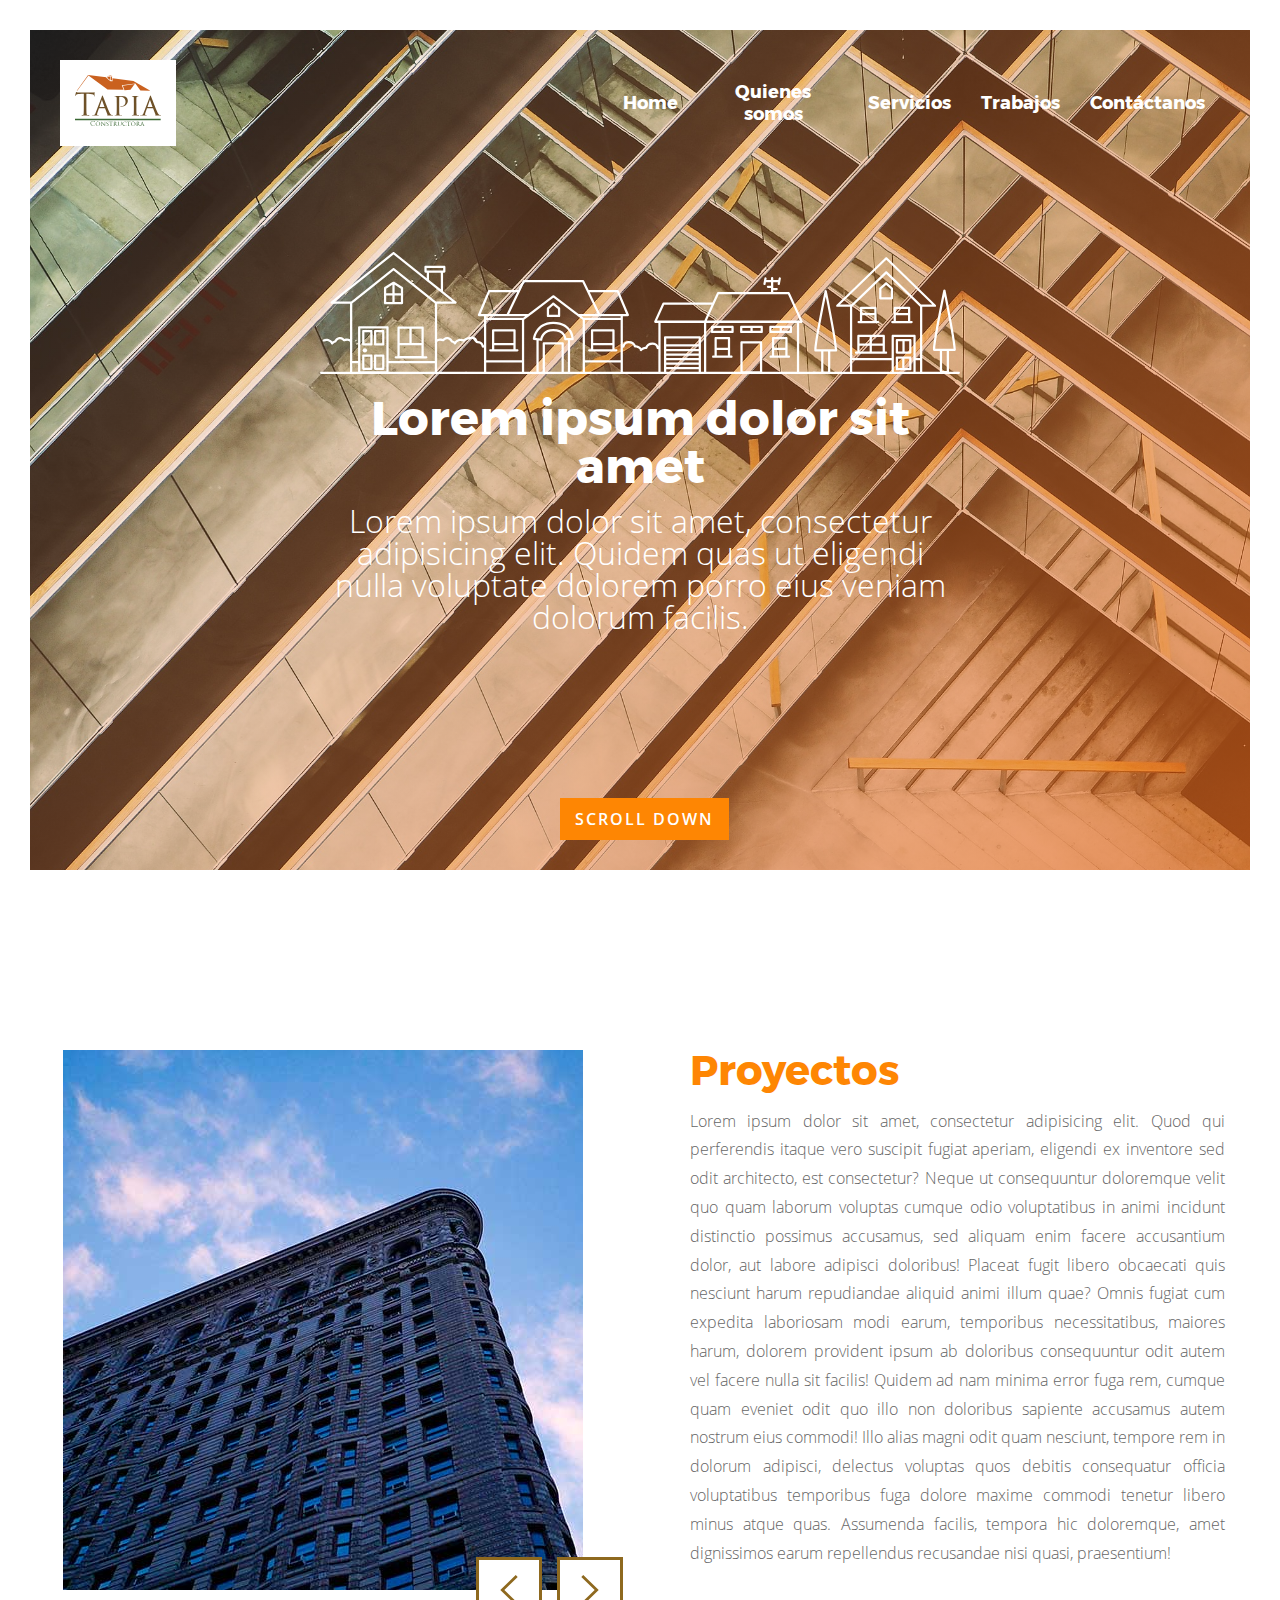
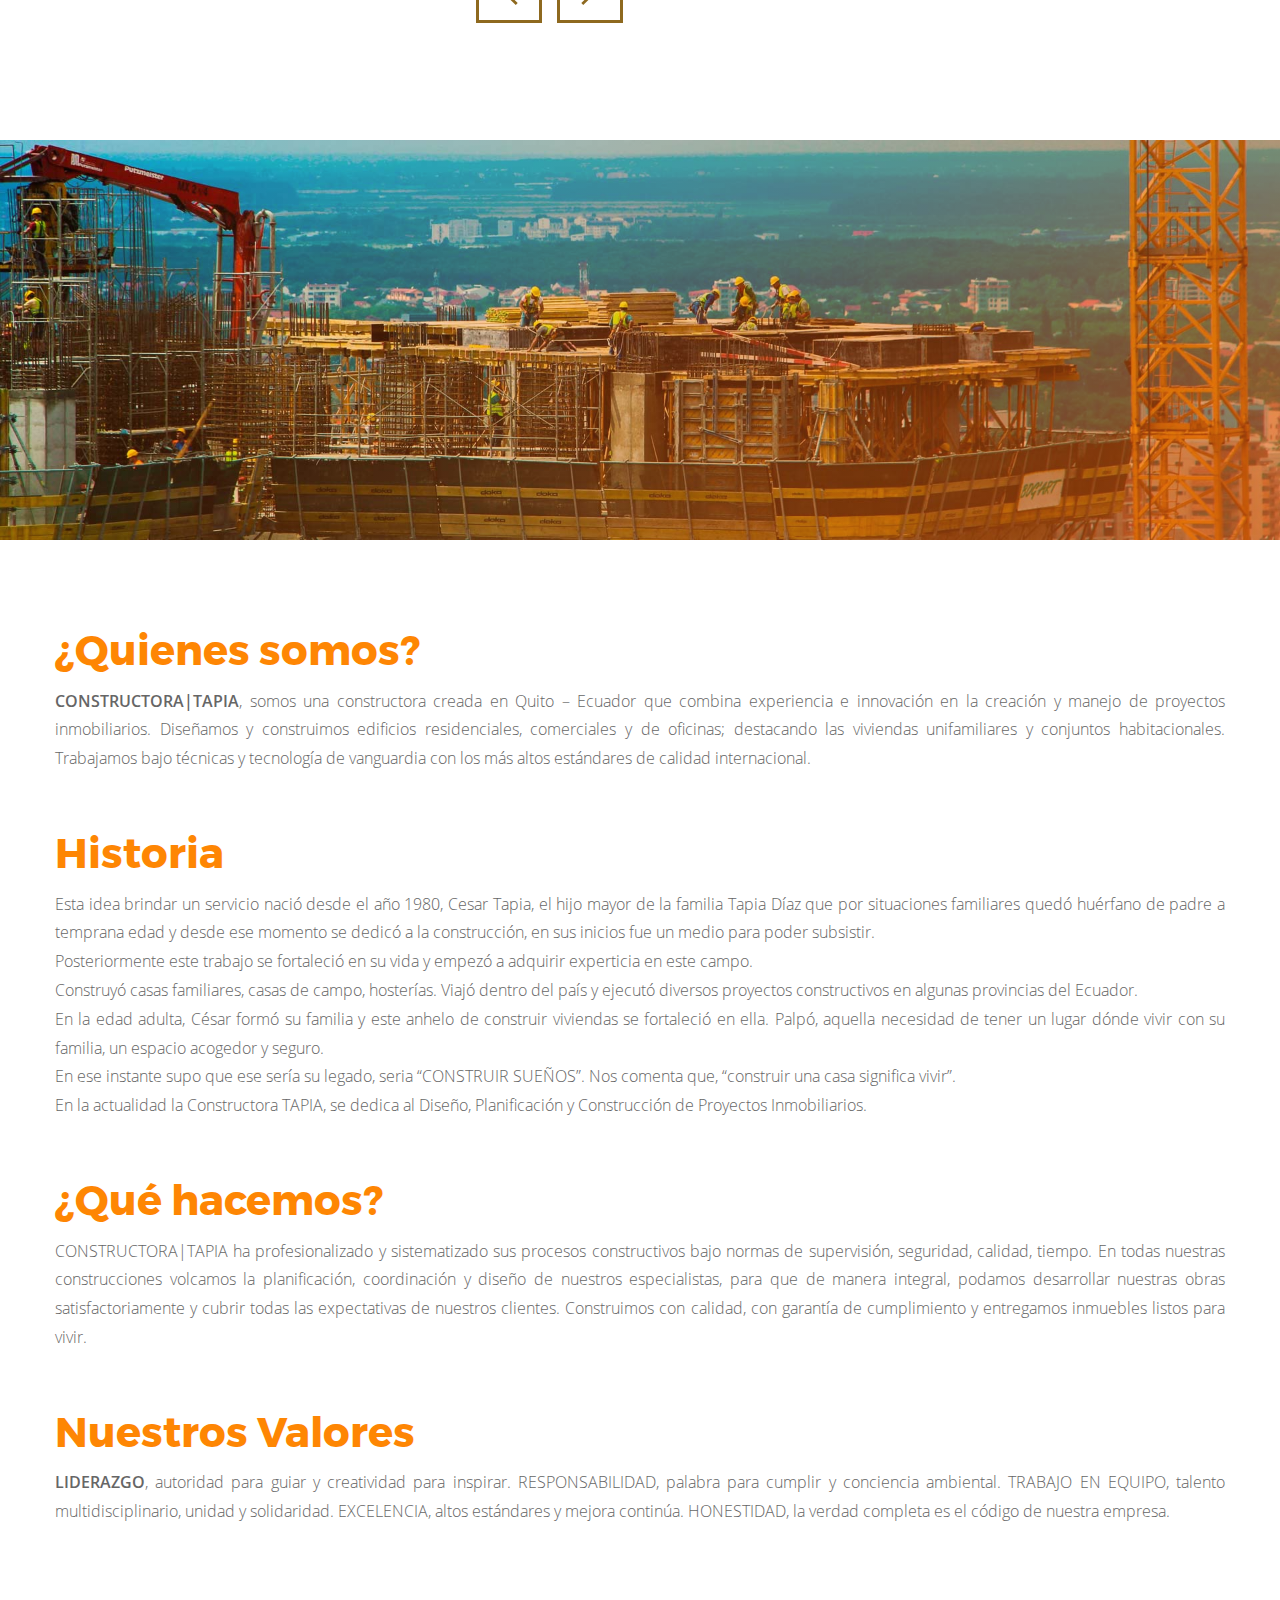
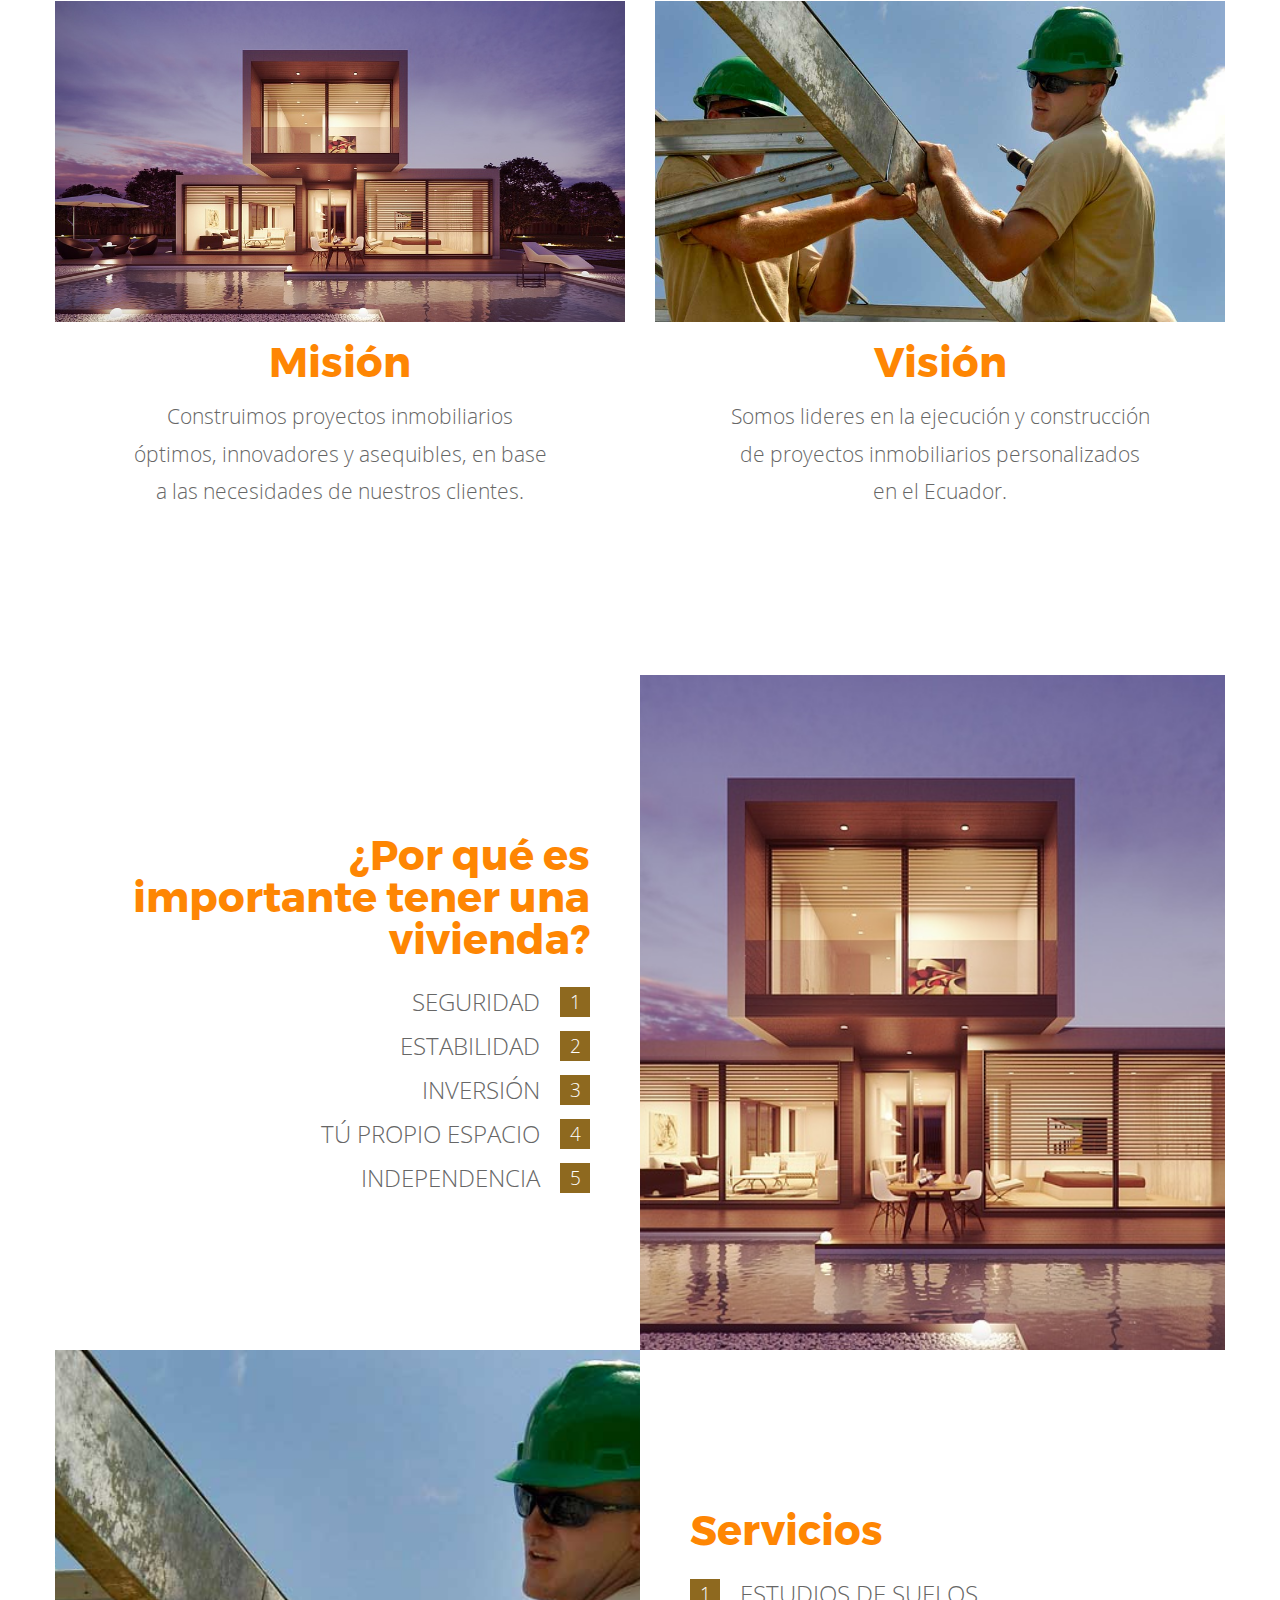
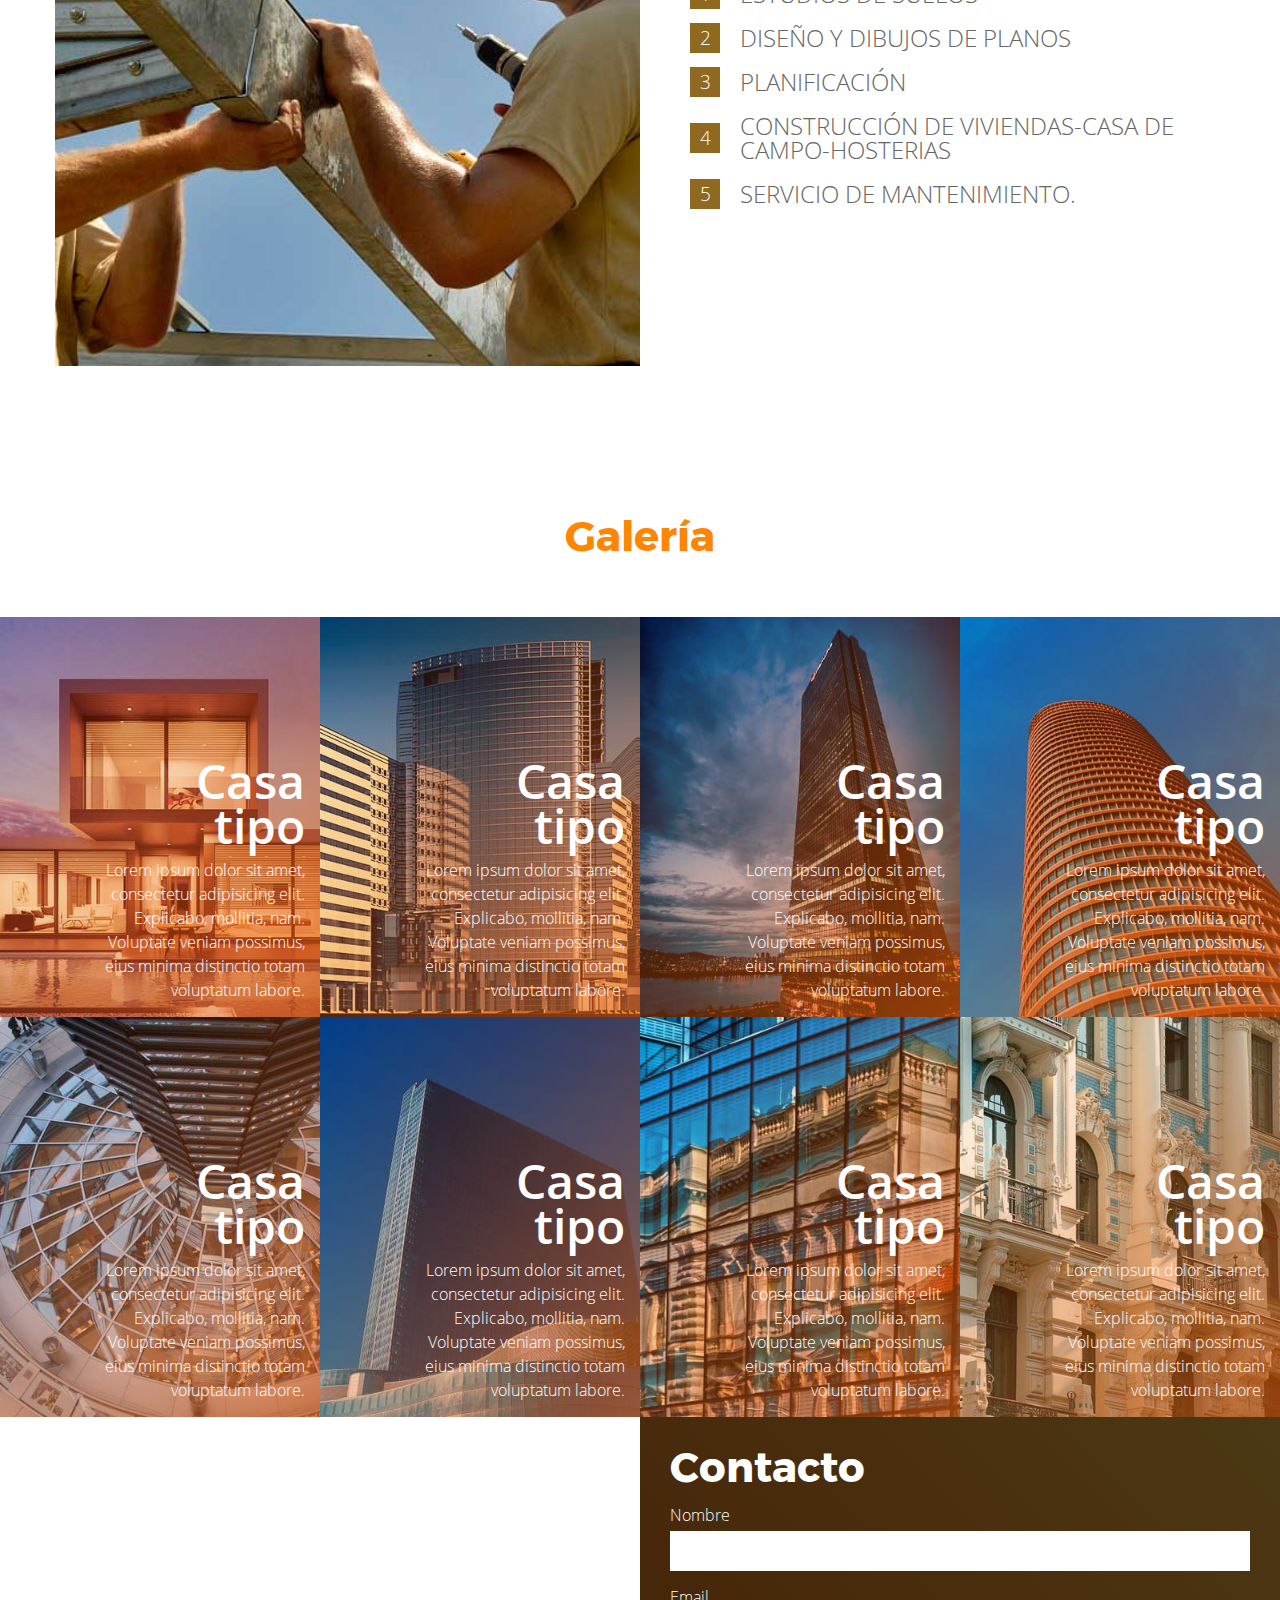
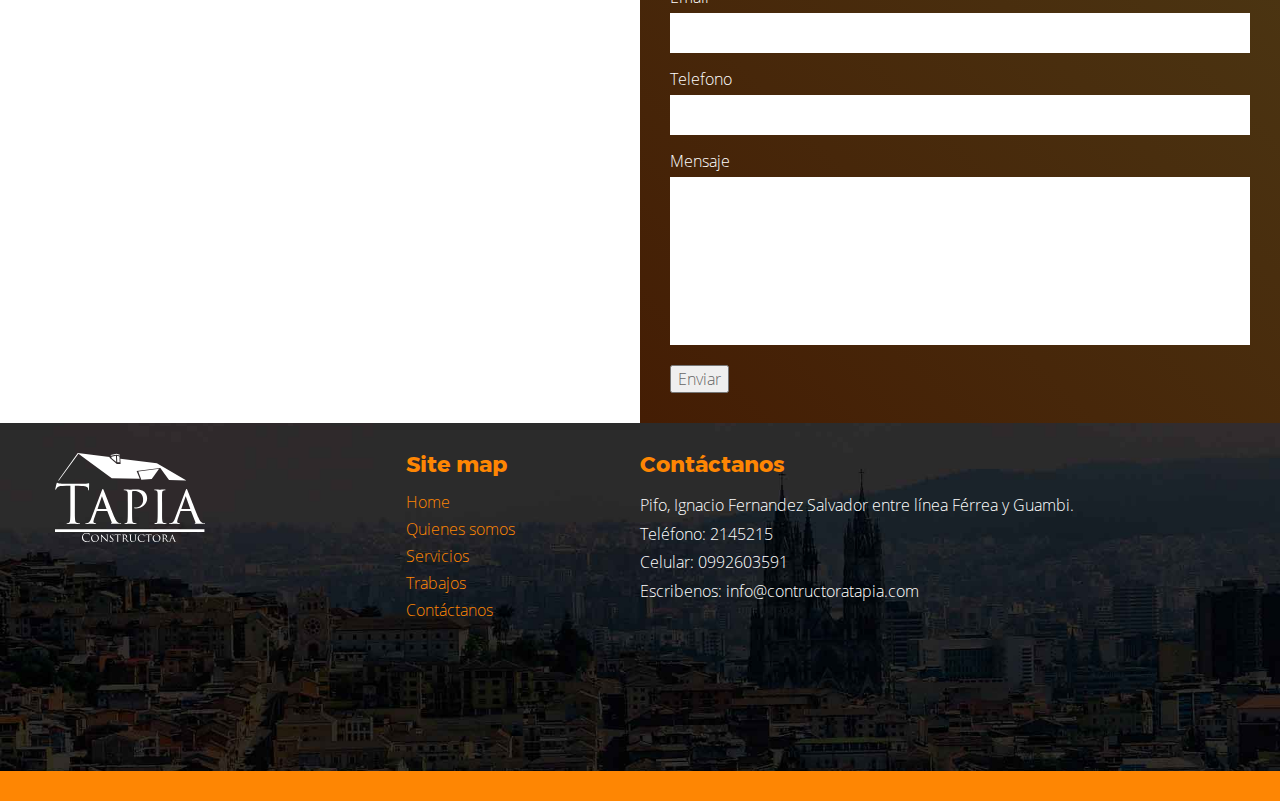
==== back_index.html @ f5e2f66b "cambios nuevos" ====
<!DOCTYPE html>
<html lang="en">
<head>
	<meta charset="UTF-8">
	<title>Constructora Tapia</title>
  <meta name="viewport" content="initial-scale=1, width=device-width, maximum-scale=1, minimum-scale=1, user-scalable=no">
	<link rel="stylesheet" href="css/main.css">
	<link rel="stylesheet" href="css/responsive.css">
	<link rel="stylesheet" href="css/owl.carousel.css">
</head>
<body>
	<a href="#" class="btn_menu js_btn_menu">
		<span></span>
		<span></span>
		<span></span>
	</a>
	<div id="content">
		<section id="slider">
			<header>
				<nav>
					<ul>
						<li id="logo"><a href="#"><img src="img/logo_iso.svg" alt="Constructora Tapia"></a></li>
						<li><a href="index.html">Home</a></li>
						<li><a href="quienes_somos.html">Quienes somos</a></li>
						<li><a href="servicios.html">Servicios</a></li>
						<li><a href="trabajos.html">Trabajos</a></li>
						<li><a href="#contacto">Contáctanos</a></li>
					</ul>
				</nav>
			</header>
			<div class="slider">
				<div class="text_">
					<img src="img/casas.svg" alt="" class="img-responsive">
					<h1>Lorem ipsum dolor sit amet</h1>
					<h2>Lorem ipsum dolor sit amet, consectetur adipisicing elit. Quidem quas ut eligendi nulla voluptate dolorem porro eius veniam dolorum facilis.</h2>
				</div>
				<div class="scroll_down">scroll down</div>
			</div>
		</section>
		<section id="proyectos">
			<div class="container">
				<div class="flex_cont_ doble">
					<div class="left_">
						<div class="cont_slider_project">
							<div class="carousel_project">
								<div class="owl-carousel js_carousel_project">
									<div class="item"><img src="img/slider_projects/project_1.jpg" alt=""></div>
									<div class="item"><img src="img/slider_projects/project_2.jpg" alt=""></div>
									<div class="item"><img src="img/slider_projects/project_3.jpg" alt=""></div>
									<div class="item"><img src="img/slider_projects/project_4.jpg" alt=""></div>
								</div>
								<div class="controls js_controls">
									<a href="#" class="prev_" data-diretion="prev">
										<svg xmlns="http://www.w3.org/2000/svg" version="1.1" x="0" y="0" viewBox="0 0 370.8 370.8" xml:space="preserve"><polygon points="292.9 24.8 268.8 0 77.9 185.4 268.8 370.8 292.9 346 127.6 185.4 " fill="#8E691F"/></svg>
									</a>
									<a href="#" class="next_" data-diretion="next">
										<svg xmlns="http://www.w3.org/2000/svg" version="1.1" x="0" y="0" viewBox="0 0 478.4 478.4" xml:space="preserve"><polygon points="131.7 0 100.5 32 313.8 239.2 100.5 446.4 131.7 478.4 378 239.2 " fill="#8E691F"/></svg>
									</a>
								</div>
							</div>
						</div>
					</div>
					<div class="right_">
						<h2>Proyectos</h2>
						<p>Lorem ipsum dolor sit amet, consectetur adipisicing elit. Quod qui perferendis itaque vero suscipit fugiat aperiam, eligendi ex inventore sed odit architecto, est consectetur? Neque ut consequuntur doloremque velit quo quam laborum voluptas cumque odio voluptatibus in animi incidunt distinctio possimus accusamus, sed aliquam enim facere accusantium dolor, aut labore adipisci doloribus! Placeat fugit libero obcaecati quis nesciunt harum repudiandae aliquid animi illum quae? Omnis fugiat cum expedita laboriosam modi earum, temporibus necessitatibus, maiores harum, dolorem provident ipsum ab doloribus consequuntur odit autem vel facere nulla sit facilis! Quidem ad nam minima error fuga rem, cumque quam eveniet odit quo illo non doloribus sapiente accusamus autem nostrum eius commodi! Illo alias magni odit quam nesciunt, tempore rem in dolorum adipisci, delectus voluptas quos debitis consequatur officia voluptatibus temporibus fuga dolore maxime commodi tenetur libero minus atque quas. Assumenda facilis, tempora hic doloremque, amet dignissimos earum repellendus recusandae nisi quasi, praesentium!</p>
					</div>
				</div>
			</div>
		</section>

		<section id="quienes_somos">
			<div class="slider">
				<img src="img/quienes_somos.jpg" alt="">
			</div>
			<div class="container">
				<div class="intro_">
					<h2>¿Quienes somos?</h2>
					<p><b>CONSTRUCTORA|TAPIA</b>, somos una constructora creada en Quito – Ecuador que combina experiencia e innovación en la creación y manejo de proyectos inmobiliarios. Diseñamos y construimos edificios residenciales, comerciales y de oficinas; destacando las viviendas unifamiliares y conjuntos habitacionales. Trabajamos bajo técnicas y tecnología de vanguardia con los más altos estándares de calidad internacional.</p>
					
					<h2>Historia</h2>
					<p>Esta idea brindar un servicio nació desde el año 1980, Cesar Tapia, el hijo mayor de la familia Tapia Díaz que por situaciones familiares quedó huérfano de padre a temprana edad y desde ese momento se dedicó a la construcción, en sus inicios fue un medio para poder subsistir.</p>
					<p>Posteriormente este trabajo se fortaleció en su vida y empezó a adquirir experticia en este campo.  </p>
					<p>Construyó casas familiares, casas de campo, hosterías. Viajó dentro del país y ejecutó diversos proyectos constructivos en algunas provincias del Ecuador. </p>
					<p>En la edad adulta, César formó su familia y este anhelo de construir viviendas se fortaleció en ella. Palpó, aquella necesidad de tener un lugar dónde vivir con su familia, un espacio acogedor y seguro.</p>
					<p>En ese instante supo que ese sería su legado, seria “CONSTRUIR SUEÑOS”. Nos comenta que, “construir una casa significa vivir”. </p>
					<p>En la actualidad la Constructora TAPIA, se dedica al Diseño, Planificación y Construcción de Proyectos Inmobiliarios.</p>

					<h2>¿Qué hacemos?</h2>
					<p>CONSTRUCTORA|TAPIA ha profesionalizado y sistematizado sus procesos constructivos bajo normas de supervisión, seguridad, calidad, tiempo. En todas nuestras construcciones volcamos la planificación, coordinación y diseño de nuestros especialistas, para que de manera integral, podamos desarrollar nuestras obras satisfactoriamente y cubrir todas las expectativas de nuestros clientes. Construimos con calidad, con garantía de cumplimiento y entregamos inmuebles listos para vivir.</p>

					<h2>Nuestros Valores</h2>
					<p><b>LIDERAZGO</b>, autoridad para guiar y creatividad para inspirar. RESPONSABILIDAD, palabra para cumplir y conciencia ambiental. TRABAJO EN EQUIPO, talento multidisciplinario, unidad y solidaridad. EXCELENCIA, altos estándares y mejora continúa. HONESTIDAD, la verdad completa es el código de nuestra empresa.</p>

				</div>
				<div class="info_">
					<div class="flex_cont_ doble">
						<div class="left_">
							<img src="img/house.jpg" alt="" class="img-responsive">
							<h2>Misión</h2>
							<p>Construimos proyectos inmobiliarios óptimos, innovadores y asequibles, en base a las necesidades de nuestros clientes.</p>
						</div>
						<div class="right_">
							<img src="img/house2.jpg" alt="" class="img-responsive">
							<h2>Visión</h2>
							<p>Somos lideres en la ejecución y construcción de proyectos inmobiliarios personalizados en el Ecuador.</p>
						</div>
					</div>
				</div>
			</div>
		</section>

		<section id="vivienda">
			<div class="container">
				<div class="flex_cont_ doble">
					<div class="left_">
						<div class="list_">
							<h2>¿Por qué es importante tener una vivienda?</h2>
							<ul>
								<li><p><span>1</span> SEGURIDAD</p></li>
								<li><p><span>2</span> ESTABILIDAD</p></li>
								<li><p><span>3</span> INVERSIÓN</p></li>
								<li><p><span>4</span> TÚ PROPIO ESPACIO</p></li>
								<li><p><span>5</span> INDEPENDENCIA</p></li>
							</ul>
						</div>
					</div>
					<div class="right_">
						<div class="img_house"></div>
					</div>
				</div>
				<div class="flex_cont_ doble">
					<div class="left_">
					<div class="img_house_2"></div>
					</div>
					<div class="right_">
						<div class="list_">
							<h2>Servicios</h2>
							<ul>
								<li><p><span>1</span> ESTUDIOS DE SUELOS</p></li>
								<li><p><span>2</span> DISEÑO Y DIBUJOS DE PLANOS</p></li>
								<li><p><span>3</span> PLANIFICACIÓN</p></li>
								<li><p><span>4</span> CONSTRUCCIÓN DE VIVIENDAS-CASA DE CAMPO-HOSTERIAS</p></li>
								<li><p><span>5</span> SERVICIO DE MANTENIMIENTO.</p></li>
							</ul>
						</div>
					</div>
				</div>
			</div>
		</section>


		<section id="galeria">
			<h2>Galería</h2>
			<ul class="gallery">
				<li>
					<figure>
						<img src="img/gallery/gallery_1.jpg" alt="">
						<figcaption>
							<p>
								<a href="">
									<b>Casa tipo</b>
									Lorem ipsum dolor sit amet, consectetur adipisicing elit. Explicabo, mollitia, nam. Voluptate veniam possimus, eius minima distinctio totam voluptatum labore.
								</a>
							</p>
						</figcaption>
					</figure>
				</li>
				<li>
					<figure>
						<img src="img/gallery/gallery_2.jpg" alt="">
						<figcaption>
							<p>
								<a href="">
									<b>Casa tipo</b>
									Lorem ipsum dolor sit amet, consectetur adipisicing elit. Explicabo, mollitia, nam. Voluptate veniam possimus, eius minima distinctio totam voluptatum labore.
								</a>
							</p>
						</figcaption>
					</figure>
				</li>
				<li>
					<figure>
						<img src="img/gallery/gallery_3.jpg" alt="">
						<figcaption>
							<p>
								<a href="">
									<b>Casa tipo</b>
									Lorem ipsum dolor sit amet, consectetur adipisicing elit. Explicabo, mollitia, nam. Voluptate veniam possimus, eius minima distinctio totam voluptatum labore.
								</a>
							</p>
						</figcaption>
					</figure>
				</li>
				<li>
					<figure>
						<img src="img/gallery/gallery_4.jpg" alt="">
						<figcaption>
							<p>
								<a href="">
									<b>Casa tipo</b>
									Lorem ipsum dolor sit amet, consectetur adipisicing elit. Explicabo, mollitia, nam. Voluptate veniam possimus, eius minima distinctio totam voluptatum labore.
								</a>
							</p>
						</figcaption>
					</figure>
				</li>
				<li>
					<figure>
						<img src="img/gallery/gallery_5.jpg" alt="">
						<figcaption>
							<p>
								<a href="">
									<b>Casa tipo</b>
									Lorem ipsum dolor sit amet, consectetur adipisicing elit. Explicabo, mollitia, nam. Voluptate veniam possimus, eius minima distinctio totam voluptatum labore.
								</a>
							</p>
						</figcaption>
					</figure>
				</li>
				<li>
					<figure>
						<img src="img/gallery/gallery_6.jpg" alt="">
						<figcaption>
							<p>
								<a href="">
									<b>Casa tipo</b>
									Lorem ipsum dolor sit amet, consectetur adipisicing elit. Explicabo, mollitia, nam. Voluptate veniam possimus, eius minima distinctio totam voluptatum labore.
								</a>
							</p>
						</figcaption>
					</figure>
				</li>
				<li>
					<figure>
						<img src="img/gallery/gallery_7.jpg" alt="">
						<figcaption>
							<p>
								<a href="">
									<b>Casa tipo</b>
									Lorem ipsum dolor sit amet, consectetur adipisicing elit. Explicabo, mollitia, nam. Voluptate veniam possimus, eius minima distinctio totam voluptatum labore.
								</a>
							</p>
						</figcaption>
					</figure>
				</li>
				<li>
					<figure>
						<img src="img/gallery/gallery_8.jpg" alt="">
						<figcaption>
							<p>
								<a href="">
									<b>Casa tipo</b>
									Lorem ipsum dolor sit amet, consectetur adipisicing elit. Explicabo, mollitia, nam. Voluptate veniam possimus, eius minima distinctio totam voluptatum labore.
								</a>
							</p>
						</figcaption>
					</figure>
				</li>

			</ul>
		</section>

		<section id="contacto">
			<div class="flex_cont_ doble">
				<div class="left_ map_">
					<iframe src="https://www.google.com/maps/embed?pb=!1m18!1m12!1m3!1d255347.0233771983!2d-78.57062263738278!3d-0.18625045024800477!2m3!1f0!2f0!3f0!3m2!1i1024!2i768!4f13.1!3m3!1m2!1s0x91d59a4002427c9f%3A0x44b991e158ef5572!2sQuito%2C+Ecuador!5e0!3m2!1ses!2ses!4v1490148422418" frameborder="0" style="border:0" allowfullscreen></iframe>
				</div>
				<div class="right_ form_">
					<div class="form">
						<form action="#">
							<h2>Contacto</h2>
							<div class="form_group">
								<label for="#">Nombre</label>
								<input type="text">
							</div>
							<div class="form_group">
								<label for="#">Email</label>
								<input type="text">
							</div>
							<div class="form_group">
								<label for="#">Telefono</label>
								<input type="text">
							</div>
							<div class="form_group">
								<label for="#">Mensaje</label>
								<textarea name="" id="" cols="30" rows="10"></textarea>
							</div>
							<div class="form_group">
								<button>Enviar</button>
							</div>
						</form>
					</div>
				</div>
			</div>
		</section>
	</div>
	<footer>
		<div class="container">
			<div class="flex_cont_ triple">
				<div class="flex_item">
					<a href="#"><img src="img/logo_white.svg" alt="Constructora Tapia"></a>
					<ul class="social">
						<li>
							<a href="#">
								<img src="">
							</a>
						</li>
					</ul>
				</div>
				<div class="flex_item">
					<h5>Site map</h5>
					<ul class="site_map">
						<li><a href="index.html">Home</a></li>
						<li><a href="quienes_somos.html">Quienes somos</a></li>
						<li><a href="servicios.html">Servicios</a></li>
						<li><a href="trabajos.html">Trabajos</a></li>
						<li><a href="#contacto">Contáctanos</a></li>
					</ul>
				</div>
				<div class="flex_item">
					<h5>Contáctanos</h5>
					<address>
						<p>Pifo, Ignacio Fernandez Salvador entre línea Férrea y Guambi.</p>
						<p>Teléfono: <a href="tel:2145215">2145215</a></p>
						<p>Celular: <a href="tel:0992603591">0992603591</a></p>
						<p class="mail-txt">
							Escribenos: <a href="mailto:info@contructoratapia.com">info@contructoratapia.com</a>
						</p>
					</address>
				</div>
			</div>
		</div>
	</footer>
	<script src="js/jquery.min.js"></script>
	<script src="js/owl.carousel.min.js"></script>
	<script src="js/main.js"></script>
</body>
</html>
---- css/main.css ----
a,hr{padding:0}a,button,input,select,textarea{margin:0}article,aside,details,figure,footer,header,hr,main,nav,section,summary{display:block}abbr,address,article,aside,audio,b,blockquote,body,body div,caption,cite,code,dd,del,details,dfn,dl,dt,em,fieldset,figure,footer,form,h1,h2,h3,h4,h5,h6,header,html,i,iframe,img,ins,kbd,label,legend,li,mark,menu,nav,object,ol,p,pre,q,samp,section,small,span,strong,sub,summary,sup,table,tbody,td,tfoot,th,thead,time,tr,ul,var,video{margin:0;padding:0;border:0;font-size:100%;font-weight:400;vertical-align:baseline;background:0 0}input[type=checkbox],th{vertical-align:bottom}html{box-sizing:border-box;overflow-y:scroll}*,:after,:before{box-sizing:inherit}embed,img,object{max-width:100%}ul{list-style:none}blockquote,q{quotes:none}blockquote:after,blockquote:before,q:after,q:before{content:'';content:none}a{font-size:100%;vertical-align:baseline;background:0 0}del{text-decoration:line-through}abbr[title],dfn[title]{border-bottom:1px dotted #000;cursor:help}th{font-weight:700}td{font-weight:400;vertical-align:top}hr{height:1px;border:0;border-top:1px solid #ccc;margin:1em 0}input,select{vertical-align:middle}pre{white-space:pre;white-space:pre-wrap;white-space:pre-line;word-wrap:break-word}input[type=radio]{vertical-align:text-bottom}.ie7 input[type=checkbox]{vertical-align:baseline}.ie6 input{vertical-align:text-bottom}input,select,textarea{font:99% sans-serif}table{border-collapse:separate;border-spacing:0;font:100%}small{font-size:85%}strong{font-weight:700}td,td img{vertical-align:top}sub,sup{font-size:75%;line-height:0;position:relative}sup{top:-.5em}sub{bottom:-.25em}code,kbd,pre,samp{font-family:monospace,sans-serif}.clickable,button,input[type=button],input[type=file],input[type=submit],label{cursor:pointer}button,input[type=button]{width:auto;overflow:visible}.ie7 img{-ms-interpolation-mode:bicubic}.clearfix:after{content:" ";display:block;clear:both}
/* Estilos  */
/* @import url('https://fonts.googleapis.com/css?family=Hammersmith+One|Open+Sans:300,600'); */

/* 
naranja: e7600e;
F49E03 FE8603 FE3D03 F41703

marron: 775120;
846C1D 8E691F 8E4D1F 84391D

verde: 186628;
15735D 177D49 217D17 3F7315
*/

@font-face {
  font-family: 'MontserratBold';
  src: url('../fonts/Montserrat-Bold.eot?#iefix') format('embedded-opentype'),  url('../fonts/Montserrat-Bold.woff') format('woff'), url('../fonts/Montserrat-Bold.ttf')  format('truetype'), url('../fonts/Montserrat-Bold.svg#Montserrat-Bold') format('svg');
  font-weight: normal;
  font-style: normal;
}

@font-face {
  font-family: 'OpenSansLight';
  src: url('../fonts/OpenSans-Light.eot?#iefix') format('embedded-opentype'),  url('../fonts/OpenSans-Light.woff') format('woff'), url('../fonts/OpenSans-Light.ttf')  format('truetype'), url('../fonts/OpenSans-Light.svg#OpenSans-Light') format('svg');
  font-weight: normal;
  font-style: normal;
}

@font-face {
  font-family: 'OpenSansSemibold';
  src: url('../fonts/OpenSans-Semibold.eot?#iefix') format('embedded-opentype'),  url('../fonts/OpenSans-Semibold.woff') format('woff'), url('../fonts/OpenSans-Semibold.ttf')  format('truetype'), url('../fonts/OpenSans-Semibold.svg#OpenSans-Semibold') format('svg');
  font-weight: normal;
  font-style: normal;
}

*{font-family: 'OpenSansLight', sans-serif;font-weight:300;font-size:16px;color:#666;box-sizing:border-box;}
span,b,a,strong{font-family: inherit;color:inherit;}
a,a:hover,a:active,a:focus{text-decoration: none;color:inherit;}
b,strong{font-family: 'OpenSansSemibold';}
h1,h2,h3,h4,h5,h6{font-family: 'MontserratBold', sans-serif;color:#FE8603;margin-top:0;margin-bottom:15px;line-height:1em;}
h1{font-size:2.8em;}
h2{font-size:2.6em;}
h3{font-size:2.2em;}
h4{font-size:1.8em;}
h5{font-size:1.4em;}
h6{font-size:1em;}
p{line-height:1.8em;text-align: justify;}
/* font-family: 'Hammersmith One', sans-serif;
font-family: 'Open Sans', sans-serif; */
.container{max-width:1200px;padding:0 15px;margin:0 auto;}
.img-responsive{width:100%;height:auto;display: block;}

  .flex_cont_{
      display: flex;
      flex-direction: row;
      flex-wrap: nowrap;
      justify-content: flex-start;
      align-content: stretch;
      align-items: stretch;
  }
  .flex_cont_.doble .left_{
      order: 0;
      flex: 1 1 auto;
      align-self: auto;
      width:50%;
  }
  .flex_cont_.doble .right_{
      order: 0;
      flex: 1 1 auto;
      align-self: auto;
      width:50%;
  }

.btn_menu{display:none;width:60px;height:45px;border:solid 3px #FE8603;position:fixed;top:20px;right:30px;z-index: 51;padding:10px;transition: all 250ms ease-out;background: #FFF;}
.btn_menu span{display:block;height:3px;width:100%;background:#FE8603; transition: all 250ms ease-out}
.btn_menu span+span{margin-top:5px;}

.btn_menu.active {border-color:#FE8603}
.btn_menu.active span:first-child {transform: rotate(45deg) translateX(6px) translateY(5px);background:#FE8603}
.btn_menu.active span:nth-child(2) {opacity: 0;background:#FE8603}
.btn_menu.active span:last-child {transform: rotate(-45deg) translateX(6px) translateY(-5px);background:#FE8603}
header{position:absolute;z-index:50;width:100%;top:0;left: 0;padding: 60px;}
header ul{
/* background: -moz-linear-gradient(top,  rgba(0,0,0,0.85) 0%, rgba(0,0,0,0) 100%);
background: -webkit-linear-gradient(top,  rgba(0,0,0,0.85) 0%,rgba(0,0,0,0) 100%);
background: linear-gradient(to bottom,  rgba(0,0,0,0.85) 0%,rgba(0,0,0,0) 100%);
filter: progid:DXImageTransform.Microsoft.gradient( startColorstr='#d9000000', endColorstr='#00000000',GradientType=0 );
 */

/* background: rgb(68,29,4);
background: -moz-linear-gradient(45deg,  rgba(68,29,4,1) 0%, rgba(76,56,20,1) 100%);
background: -webkit-linear-gradient(45deg,  rgba(68,29,4,1) 0%,rgba(76,56,20,1) 100%);
background: linear-gradient(45deg,  rgba(68,29,4,1) 0%,rgba(76,56,20,1) 100%);
filter: progid:DXImageTransform.Microsoft.gradient( startColorstr='#441d04', endColorstr='#4c3814',GradientType=1 ); */
}
header li.
.menu_stick ul li {line-height: 1em;}
header li a,
.menu_stick li a{display: block;padding:15px;color:#FFF;text-align:center;font-family: 'MontserratBold', sans-serif;font-size: 18px;}
header li a:hover{color: #FFF;}
header li#logo ,
.menu_stick #logo_stick{/* background:#FFF;padding:15px; */}
header li#logo a,
.menu_stick #logo_stick a{display:inline-block;padding:15px;background:#FFF;}
header li#logo a:hover,
.menu_stick #logo_stick a:hover{opacity:1;}
header li#logo img,
.menu_stick #logo_stick img{width:auto;height:100%;max-height:51px}

.menu_stick{position:fixed;top:0;left:0;width:100%;z-index: 90;background: #441d04;transform: translateY(-100px);transition: all 250ms ease-in-out;}
.menu_stick.stick{transform: translateY(0);}
.menu_stick ul{display: flex;flex-direction: row;flex-wrap: nowrap;justify-content: flex-start;align-content: stretch;align-items: stretch; }
.menu_stick ul li{order: 0;flex: 1 1 auto;align-self: center; }
.menu_stick #logo_stick{}

section#slider{padding:30px;position:relative;height: 100vh}
.slider{height:100%;position:relative;background:url(../img/building_2.jpg) no-repeat;background-size: cover;background-position: center;width: 100%;
    display: flex;
    flex-direction: row;
    flex-wrap: nowrap;
    justify-content: center;
    align-content: center;
    align-items: center;}
.slider .text_{z-index: 2;max-width:50vw;text-align:center;
    order: 0;
    flex: 0 1 auto;
    align-self: center;}
.slider .text_ img{width:100%;height:auto;display: block;margin-bottom:20px;}
.slider .text_ h1{color:#FFF;font-size: 3em;display: inline-block;clear: both;}
.slider .text_ h2{color:#FFF;font-size:2em;display: inline-block;clear: both;font-family:'OpenSansLight'}
.slider .img_{background:url(../img/building_2.jpg) no-repeat;background-size: cover;background-position: center;height:100%;width: 100%;}
.slider:before{height:100%;width: 100%;position:absolute;z-index: 1;content:"";display: block;
background: -moz-linear-gradient(-45deg,  rgba(0,0,0,0) 0%, rgba(231,96,14,0.65) 100%);
background: -webkit-linear-gradient(-45deg,  rgba(0,0,0,0) 0%,rgba(231,96,14,0.65) 100%);
background: linear-gradient(135deg,  rgba(0,0,0,0) 0%,rgba(231,96,14,0.65) 100%);
filter: progid:DXImageTransform.Microsoft.gradient( startColorstr='#00000000', endColorstr='#a6e7600e',GradientType=1 );
}
.scroll_down {position: absolute;background: #FE8603;color: #FFF;bottom: 30px;left: 50%;z-index: 2;padding: 10px 15px;text-transform: uppercase;font-family: 'OpenSansSemibold';letter-spacing:2px;margin-left:-80px;}

section#proyectos{padding:150px 0;}
section#proyectos .flex_cont_ .left_{padding-right:50px;}
section#proyectos .flex_cont_ .right_{padding-left:50px;}

.cont_slider_project{position:relative;width:100%;height: 100%;}
.cont_slider_project .back_{position: absolute;width: 100%;height: 300px;background: url(../img/concrete_text.jpg);background-size: cover;background-position:center;background-repeat: no-repeat;top: 50%;left: 0;margin-top: -150px;}
.cont_slider_project .controls{position: absolute;display: table;bottom: -33px;right: -40px;z-index: 1;}
.cont_slider_project .controls a{display: block;background:#FFF;border:solid 3px #8E691F;padding:15px;float: left;}
.cont_slider_project .controls a+a{margin-left:15px;}
.cont_slider_project .controls a svg{display: block;width:30px;}
.carousel_project {max-width:520px!important;z-index: 1;position: relative;margin:0 auto;}
.carousel_project img{/* max-width:375px!important;height:auto!important; */}
.carousel_project img{max-width:100%!important;height:auto!important;width:100%;}

section#quienes_somos .slider{display: table;clear:both;width:100%;margin-bottom:90px;height:auto;background:transparent;}
section#quienes_somos .slider img{width:100%;height:auto;display:block;}
section#quienes_somos .info_ {margin-top:60px;margin-left: -15px;margin-right: -15px;}
section#quienes_somos .info_ img{margin-bottom:20px;}
section#quienes_somos .info_ p{font-size: 1.3em;text-align: center;max-width: 420px;margin: 0 auto;}
section#quienes_somos .info_ .left_,
section#quienes_somos .info_ .right_{text-align:center;padding:15px;}
section#quienes_somos .intro_ h2:first-child{margin-top:0;}
section#quienes_somos .intro_ h2{margin-top:60px;}


section#vivienda{padding:150px 0;}
section#vivienda h2{margin-bottom:30px;}
section#vivienda .right_ h2,
section#vivienda .right_ li p{text-align:left;}
section#vivienda .left_ h2,
section#vivienda .left_ li p{text-align:right;}
.img_house{text-align:right;background:url(../img/house.jpg);background-position: center;background-size: cover;width:100%;height: 100%;}
.img_house_2{text-align:right;background:url(../img/house2.jpg);background-position: center;background-size: cover;width:100%;height: 100%;}
section#vivienda .list_{padding: 160px 50px;}
section#vivienda li{position: relative;}
section#vivienda li+li{margin-top:20px;}
section#vivienda li p{font-size: 1.5em;line-height: 1em;}
section#vivienda li span{position: absolute;width: 30px;height: 30px;color: #FFF;background: #8E691F;text-align: center;line-height: 30px;font-size: 0.8em;top: 50%;margin-top: -15px;}

section#vivienda .right_ span{left: 0;}
section#vivienda .left_ span{right: 0;}

section#vivienda .left_ li{padding-right:50px;}
section#vivienda .right_ li{padding-left:50px;}



section#galeria{}
section#galeria>h2{text-align:center;margin-bottom:60px;}
.gallery{
    display: flex;
    flex-direction: row;
    flex-wrap: wrap;
    justify-content: flex-start;
    align-content: stretch;
    align-items: flex-start;
}
.gallery li{
    order: 0;
    flex:0  1 auto;
    align-self: stretch;
    width:25%;
}
.gallery li figure{position:relative;}
.gallery li figure img{width:100%;height: auto;display: block;}
.gallery li figure figcaption{position:absolute;z-index: 1;bottom:0;left:0;width:100%;padding:15px;
  background: -moz-linear-gradient(-45deg,  rgba(0,0,0,0) 0%, rgba(231,96,14,0.65) 100%);
background: -webkit-linear-gradient(-45deg,  rgba(0,0,0,0) 0%,rgba(231,96,14,0.65) 100%);
background: linear-gradient(135deg,  rgba(0,0,0,0) 0%,rgba(231,96,14,0.65) 100%);
filter: progid:DXImageTransform.Microsoft.gradient( startColorstr='#00000000', endColorstr='#a6e7600e',GradientType=1 );height:100%}
.gallery li figure figcaption p{margin:0;font-size:1em;color: #FFF;line-height:1.5em;position:absolute;z-index: 2;bottom:0;right:0;padding: 15px;text-align: right;padding-left: 100px;}
.gallery li figure figcaption p a{font-size: inherit;color: inherit;line-height: inherit;font-family: 'OpenSansLight';display: block;}
.gallery li figure figcaption p a b{display: block;font-size: 3em;line-height: 1.5em;
    line-height: 45px;
    margin-bottom: 10px;}



section#contacto {padding:0;}
section#contacto .map_ {position:relative;}
section#contacto .map_ iframe{position: absolute;width:100%;height: 100%;top:0;left:0;}
section#contacto .form_ {position:relative;background: rgb(44,62,80);
background: rgb(68,29,4);
background: -moz-linear-gradient(45deg,  rgba(68,29,4,1) 0%, rgba(76,56,20,1) 100%);
background: -webkit-linear-gradient(45deg,  rgba(68,29,4,1) 0%,rgba(76,56,20,1) 100%);
background: linear-gradient(45deg,  rgba(68,29,4,1) 0%,rgba(76,56,20,1) 100%);
filter: progid:DXImageTransform.Microsoft.gradient( startColorstr='#441d04', endColorstr='#4c3814',GradientType=1 );}
section#contacto form {padding:30px;}
section#contacto .form_group+.form_group {margin-top:15px;}
section#contacto form h2 {color: #FFF;}
section#contacto form label {color: #FFF;display: block;cursor:pointer;margin-bottom:5px;}
section#contacto form input {width:100%;border:0;height:40px;color:#666;padding:5px 15px; line-height:1em;}
section#contacto form textarea {width:100%;border:0;color:#666;padding:5px 15px; line-height:1em;resize:none;}


footer .flex_cont_ .flex_item:first-child{align-self: flex-start;text-align:center;}
footer{ background: url(../img/footer_back.jpg);padding:30px 0 150px;border-bottom:solid 30px #FE8603;background-size: cover;background-position: center;}
footer a:hover{color:#fff;opacity:0.8;}
footer li+li{margin-top: 5px;}
footer a,
footer p{color:#FFF;}
.flex_cont_.triple .flex_item{order: 0;align-self: auto;}
.flex_cont_.triple .flex_item:nth-child(1) {width:30%;text-align:left;}
.flex_cont_.triple .flex_item:nth-child(2) {width:20%;}
.flex_cont_.triple .flex_item:nth-child(3) {width:40%;}
.flex_cont_.triple .flex_item:first-child a img{max-width:150px;}

footer .site_map {}
footer .site_map a{color:#FE8603;}
footer address p{font-style: normal;}
---- css/responsive.css ----
@media (max-width:1024px){
	section#vivienda .flex_cont_,
	section#proyectos .flex_cont_{flex-direction: column;}
	section#vivienda .flex_cont_ div[class*='img_house'],
	section#proyectos .flex_cont_ div[class*='img_house']{height:300px;}
	section#proyectos .flex_cont_ .left_,
	section#proyectos .flex_cont_ .right_{padding:0;}
	section#proyectos .flex_cont_ .right_{margin-top:100px;}
	section#vivienda .flex_cont_:first-child .right_ {order:1;}
	section#vivienda .flex_cont_:first-child .left_ {order:2;}
	section#vivienda .list_{padding:50px;}
	.flex_cont_.doble .right_,
	.flex_cont_.doble .left_{width:100%}

}
@media (max-width:1024px){
	.container{padding-left:30px;padding-right:30px}
	.gallery li{width:50%;}
	.flex_cont_.triple .flex_item:first-child img{padding:15px;}


}
@media (min-width:768px){
	header ul{
	    display: flex;
	    flex-direction: row;
	    flex-wrap: nowrap;
	    justify-content: flex-start;
	    align-content: stretch;
	    align-items: stretch;
	}
	header ul li{
	    order: 0;
	    flex: 1 1 auto;
	    align-self: center;
	}
	header ul li#logo{
	    text-align:left;width:50%
	}

	header li a:hover{opacity:0.6;}
	.menu_stick{display: block;}
}
@media (max-width:767px){
	header{position:fixed!important;width:100%;height:100%;background:rgba(0, 0, 0, 0.8);;transform: translateY(-100%);transition: all 250ms ease-out}
	header.active{transform: translateY(0%);}
	header ul{background:transparent;}
	header ul li#logo a{display: block;text-align:center;margin-bottom:20px;}
	header li a{font-size:1.5em;line-height:1em;}
	header li#logo img{max-height:60px;}
	.btn_menu{display: block;}
}

@media (max-width:600px){
 	.gallery li{width:100%}

 	section#contacto .flex_cont_{flex-direction: column;}
 	section#contacto .map_{height:200px;}

 	footer .flex_cont_.triple {flex-wrap: wrap;text-align:center;}
 	footer .flex_cont_.triple .flex_item {width:100%!important;}
 	footer .flex_cont_.triple .flex_item+.flex_item {margin-top:20px;}
 	footer .flex_item address{display:table;margin:0 auto;text-align:center;}
 	footer .flex_item address p{text-align:center;}

 	.slider .text_ h1{font-size:2.5em;}
 	.slider .text_ h2{font-size:1.8em;}
}


@media (max-width:480px){
 	.slider .text_ h1{font-size:1.8em;}
 	.slider .text_ h2{font-size:1.4em;}
 	section#quienes_somos .flex_cont_ {flex-direction: column;}
 	.cont_slider_project .controls{right:50%;margin-right:-75px;}
}
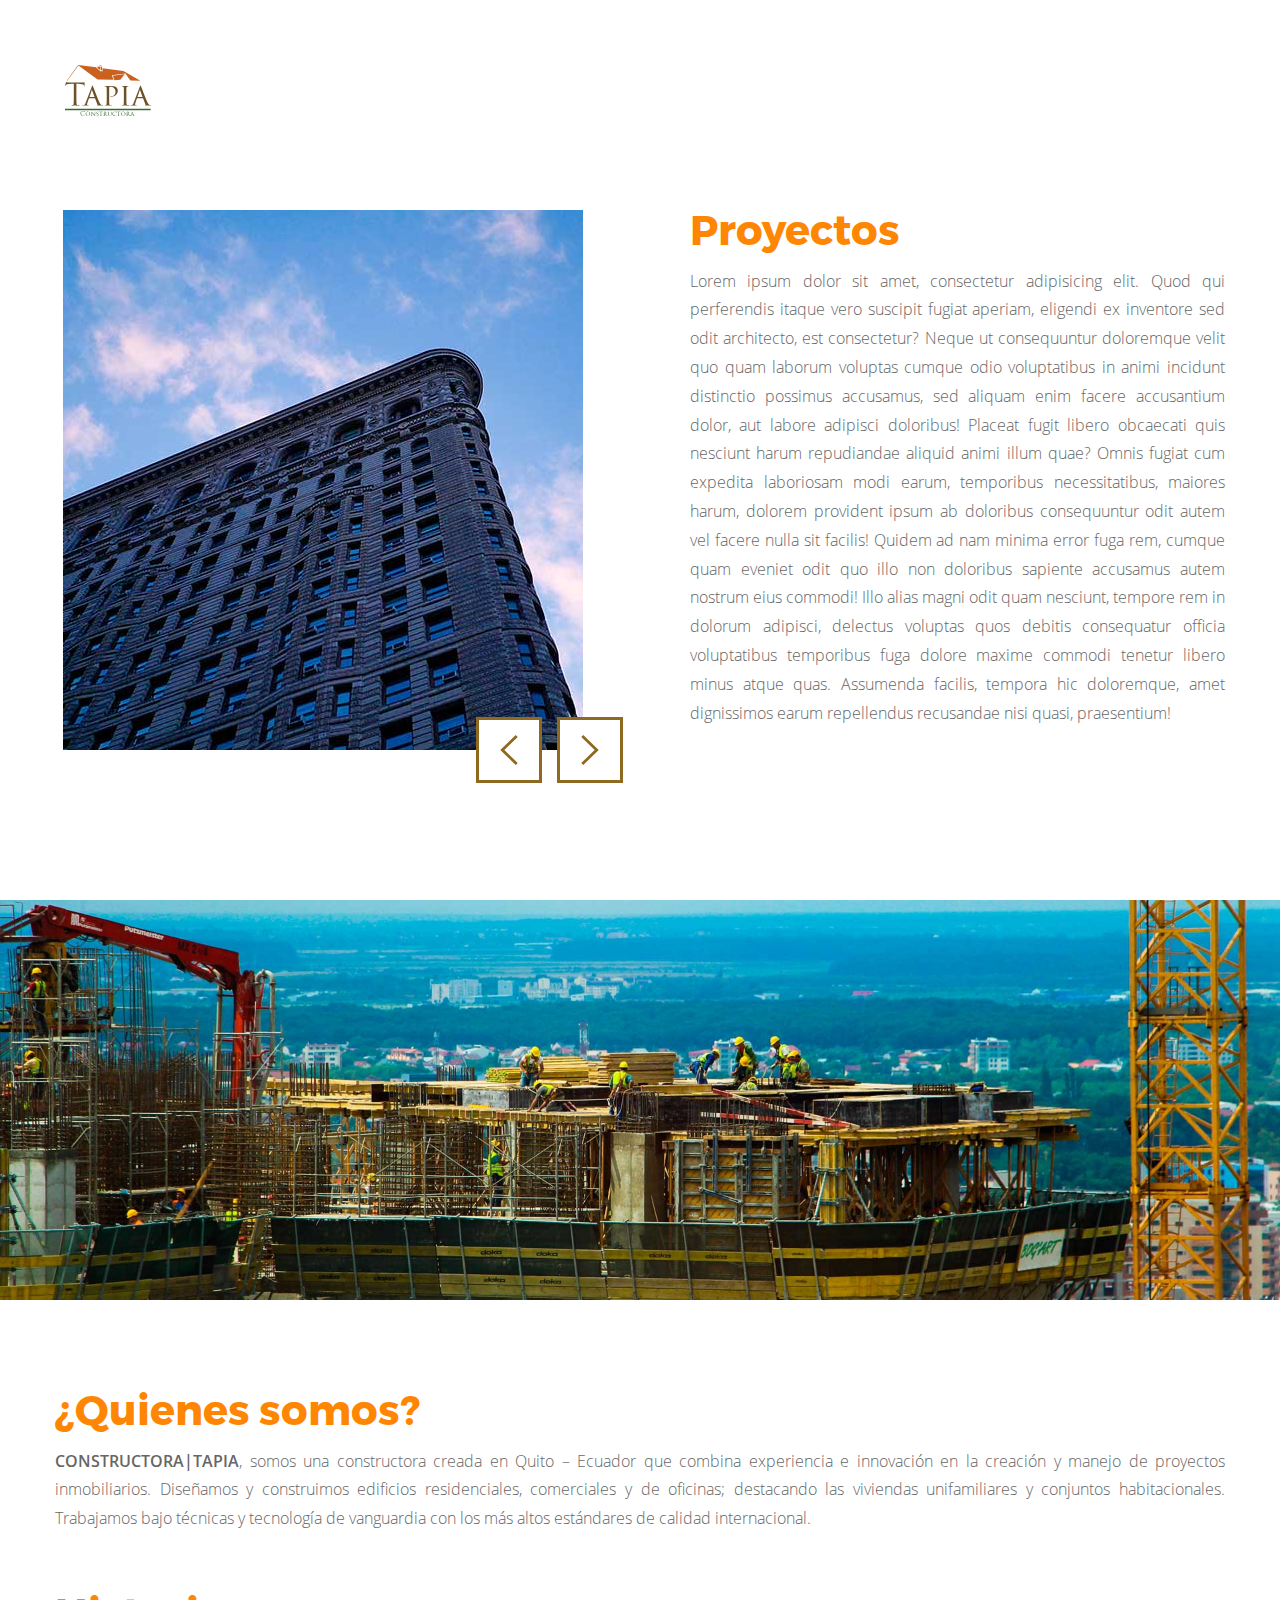
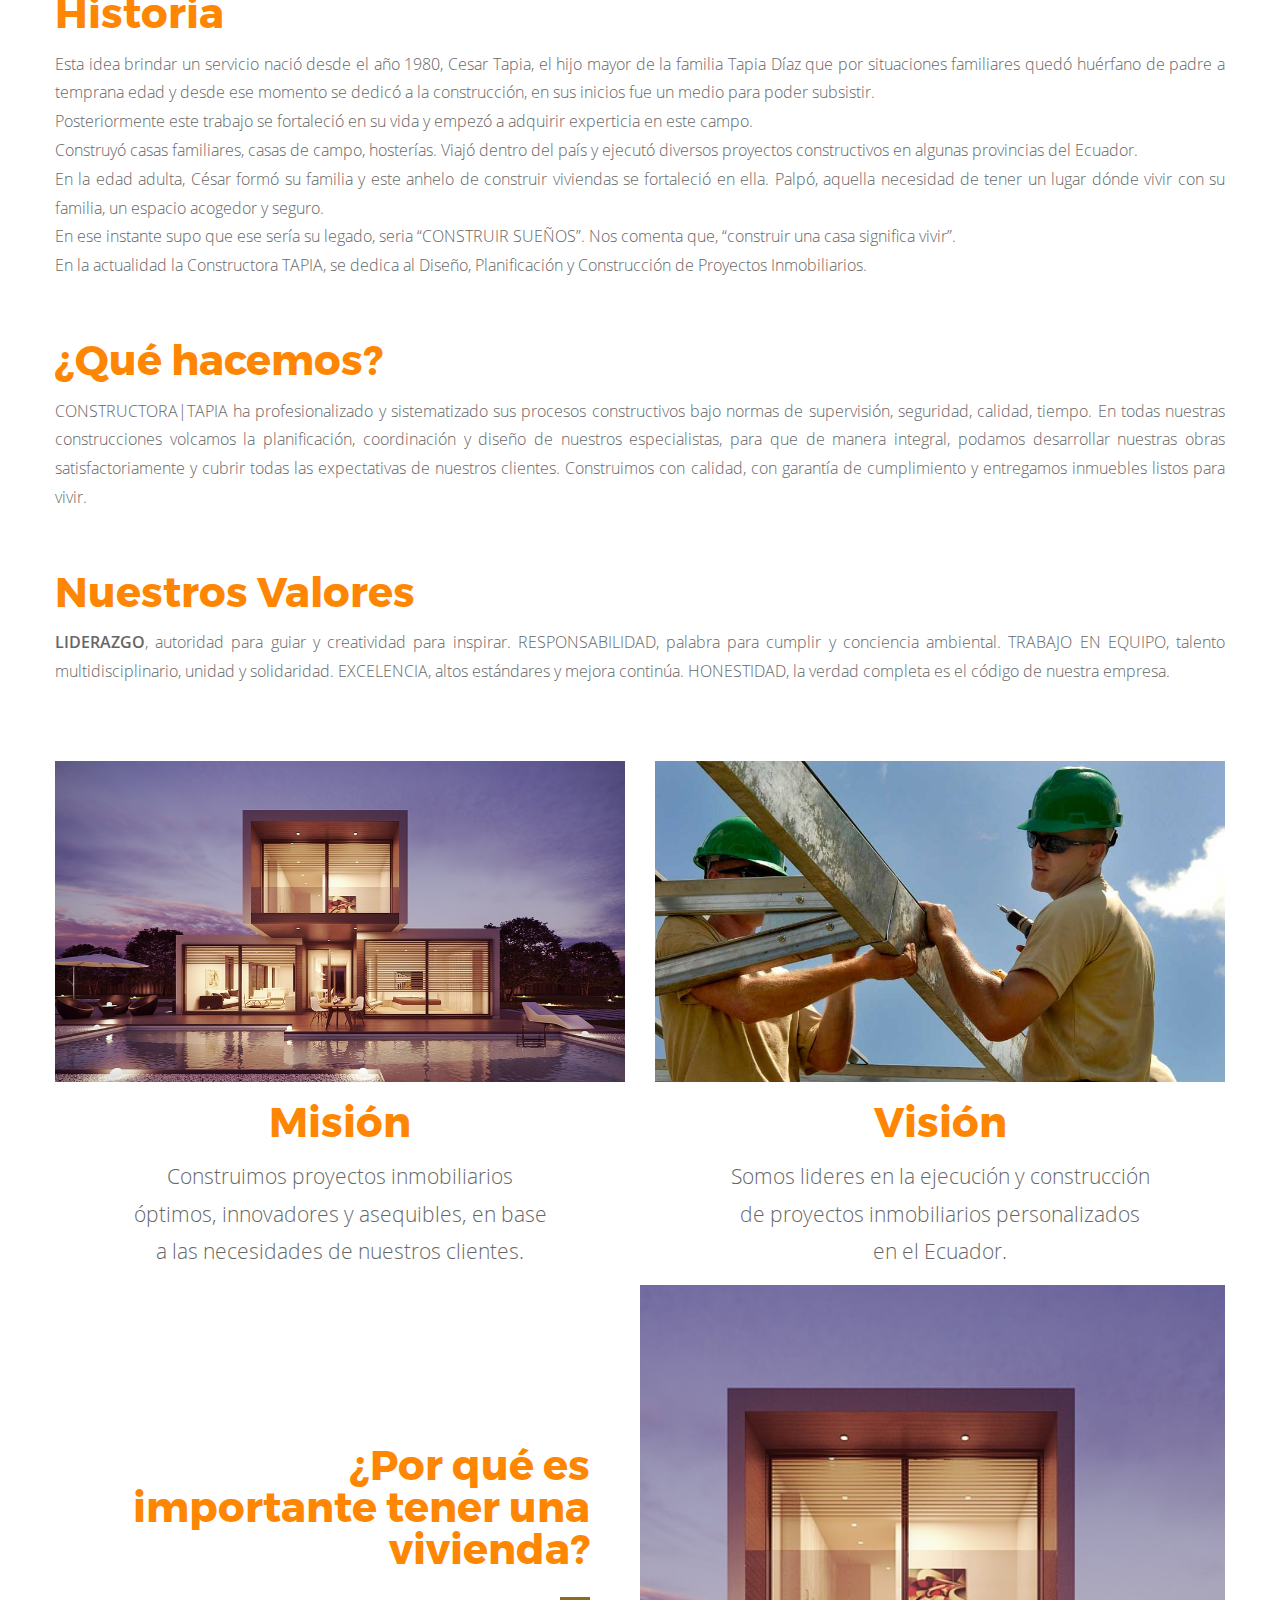
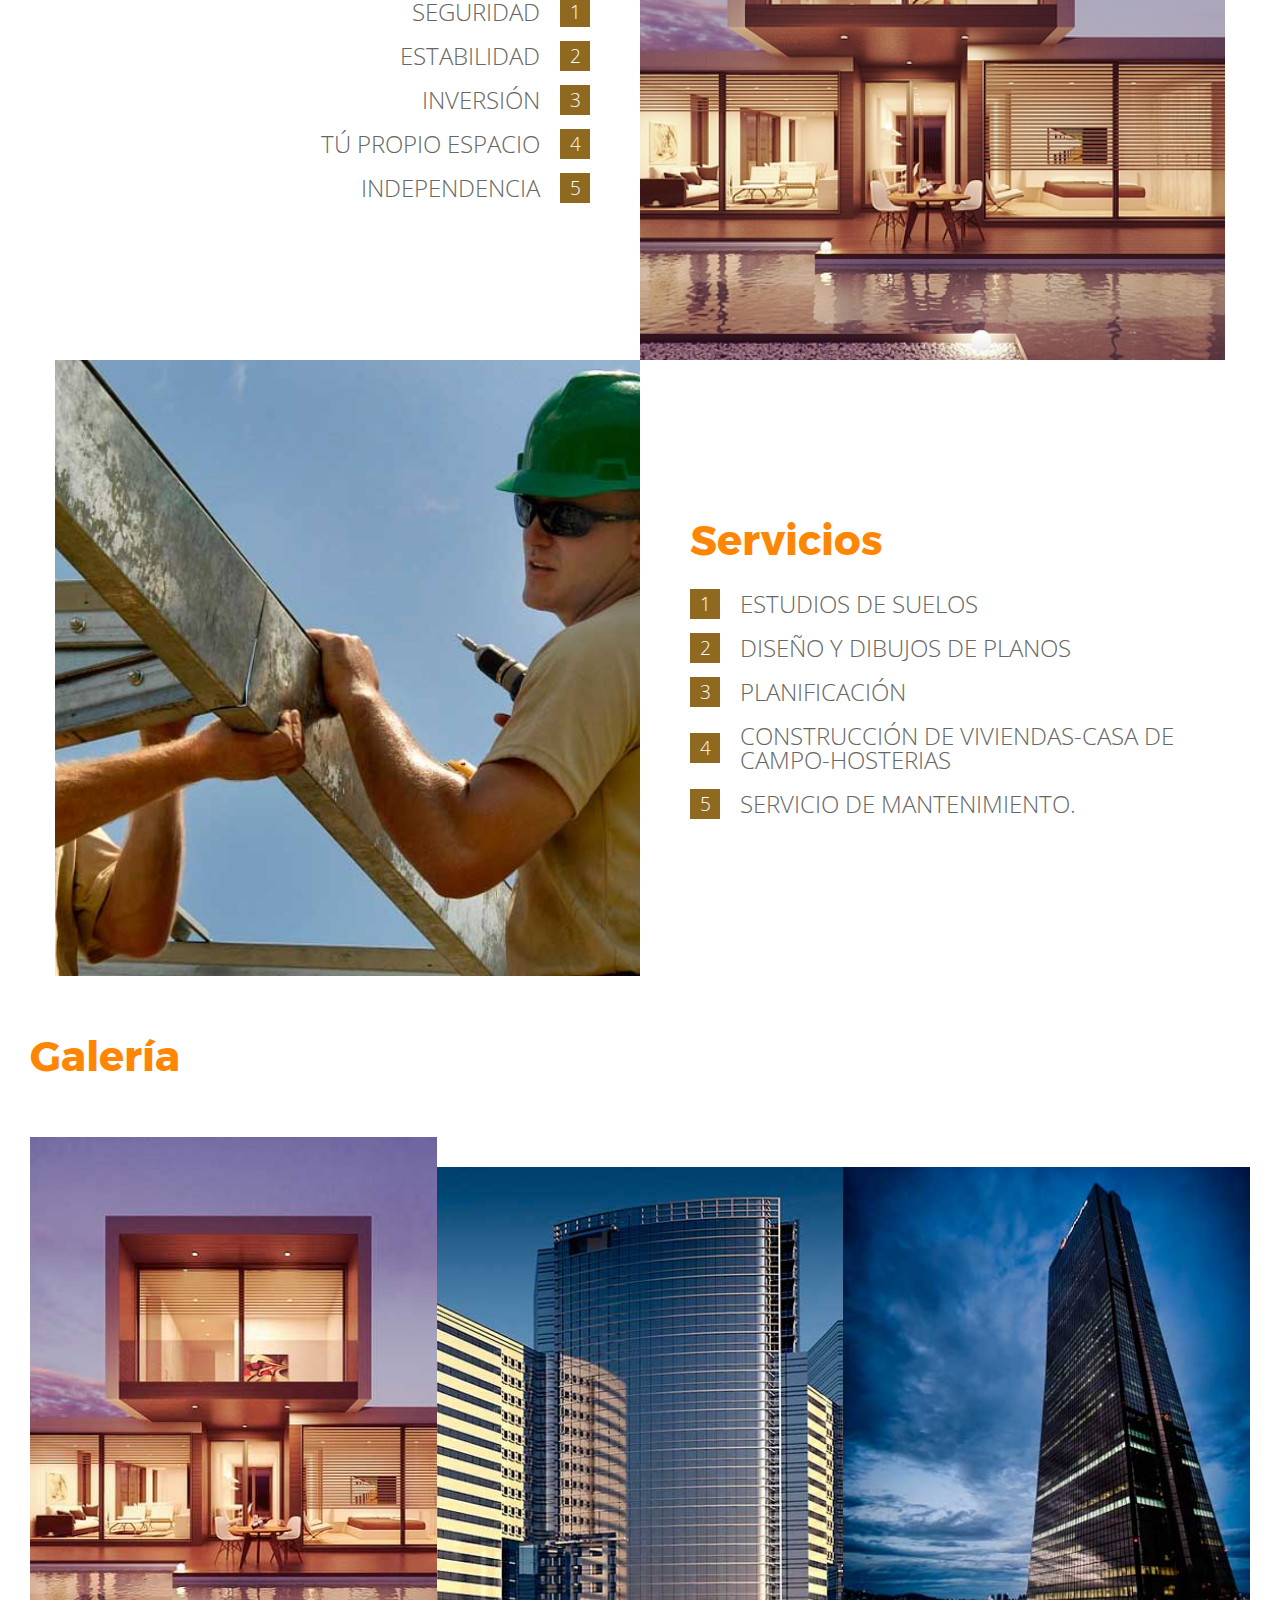
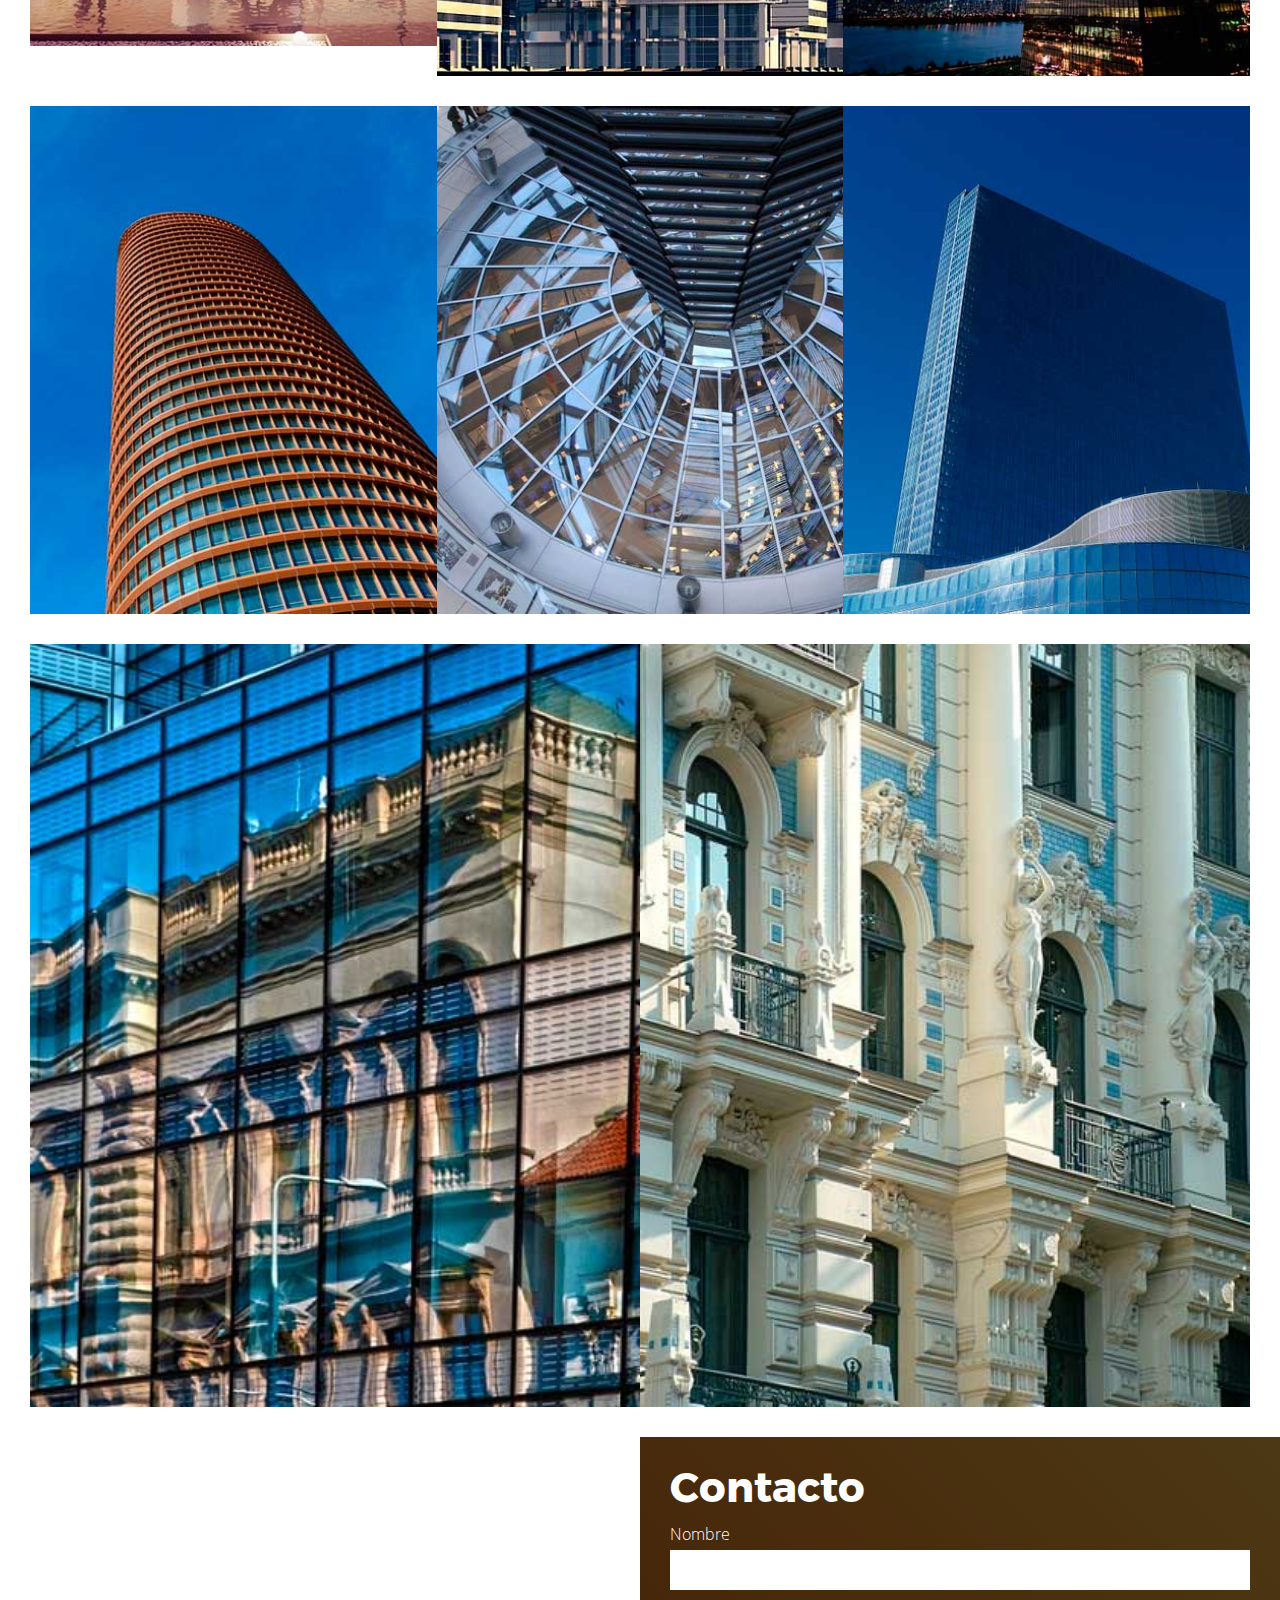
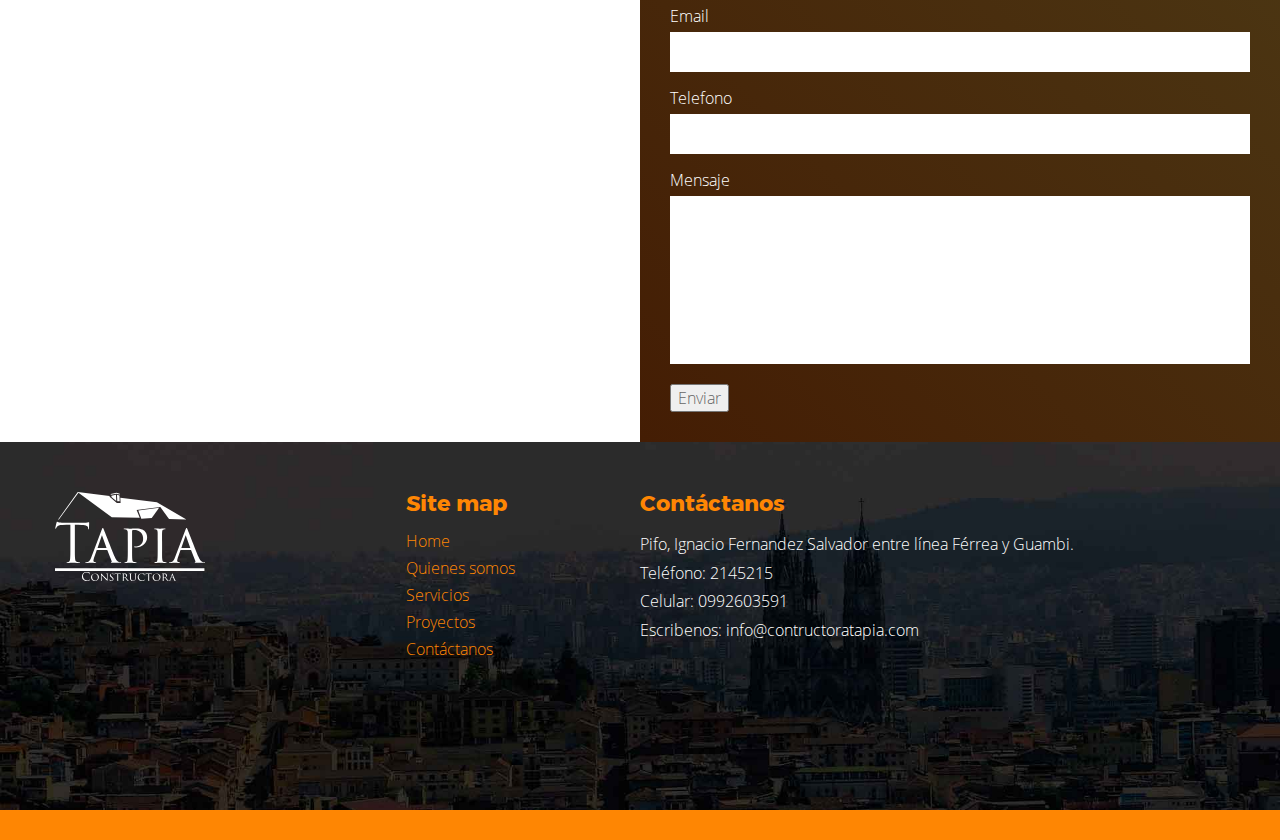
==== commit 5444bfd8: "cambios" ====
--- a/back_index.html
+++ b/back_index.html
@@ -23,7 +23,7 @@
 						<li><a href="index.html">Home</a></li>
 						<li><a href="quienes_somos.html">Quienes somos</a></li>
 						<li><a href="servicios.html">Servicios</a></li>
-						<li><a href="trabajos.html">Trabajos</a></li>
+						<li><a href="proyectos.html">Proyectos</a></li>
 						<li><a href="#contacto">Contáctanos</a></li>
 					</ul>
 				</nav>
@@ -313,7 +313,7 @@
 						<li><a href="index.html">Home</a></li>
 						<li><a href="quienes_somos.html">Quienes somos</a></li>
 						<li><a href="servicios.html">Servicios</a></li>
-						<li><a href="trabajos.html">Trabajos</a></li>
+						<li><a href="proyectos.html">Proyectos</a></li>
 						<li><a href="#contacto">Contáctanos</a></li>
 					</ul>
 				</div>
--- a/css/main.css
+++ b/css/main.css
@@ -33,7 +33,6 @@
   font-weight: normal;
   font-style: normal;
 }
-
 *{font-family: 'OpenSansLight', sans-serif;font-weight:300;font-size:16px;color:#666;box-sizing:border-box;}
 span,b,a,strong{font-family: inherit;color:inherit;}
 a,a:hover,a:active,a:focus{text-decoration: none;color:inherit;}
@@ -80,7 +79,9 @@
 .btn_menu.active span:first-child {transform: rotate(45deg) translateX(6px) translateY(5px);background:#FE8603}
 .btn_menu.active span:nth-child(2) {opacity: 0;background:#FE8603}
 .btn_menu.active span:last-child {transform: rotate(-45deg) translateX(6px) translateY(-5px);background:#FE8603}
-header{position:absolute;z-index:50;width:100%;top:0;left: 0;padding: 60px;}
+header{position:absolute;z-index:50;width:100%;top:0;left: 0;    padding: 50px 50px 20px;}
+
+.header_relative header{position:relative;background:rgb(39, 39, 39);padding:0;}
 header ul{
 /* background: -moz-linear-gradient(top,  rgba(0,0,0,0.85) 0%, rgba(0,0,0,0) 100%);
 background: -webkit-linear-gradient(top,  rgba(0,0,0,0.85) 0%,rgba(0,0,0,0) 100%);
@@ -106,16 +107,29 @@
 header li#logo a:hover,
 .menu_stick #logo_stick a:hover{opacity:1;}
 header li#logo img,
-.menu_stick #logo_stick img{width:auto;height:100%;max-height:51px}
-
-.menu_stick{position:fixed;top:0;left:0;width:100%;z-index: 90;background: #441d04;transform: translateY(-100px);transition: all 250ms ease-in-out;}
+.menu_stick li:first-child img{width:auto;height:100%;max-height:51px}
+.menu_stick li:first-child a{padding:10px;}
+.menu_stick li:first-child img{max-height:30px;}
+.menu_stick{position:fixed;top:0;left:0;width:100%;z-index: 90;background:rgb(39, 39, 39);transform: translateY(-100px);transition: all 250ms ease-in-out;}
 .menu_stick.stick{transform: translateY(0);}
 .menu_stick ul{display: flex;flex-direction: row;flex-wrap: nowrap;justify-content: flex-start;align-content: stretch;align-items: stretch; }
 .menu_stick ul li{order: 0;flex: 1 1 auto;align-self: center; }
-.menu_stick #logo_stick{}
-
-section#slider{padding:30px;position:relative;height: 100vh}
-.slider{height:100%;position:relative;background:url(../img/building_2.jpg) no-repeat;background-size: cover;background-position: center;width: 100%;
+.menu_stick ul li a:hover{color:  #FE8603}
+
+
+.owl_slide {position:relative;}
+.owl_slide:before{height:100%;width: 100%;position:absolute;z-index: 1;content:"";display: block;
+background: rgba(254,134,3,0.56);
+background: -moz-linear-gradient(top, rgba(254,134,3,0.56) 0%, rgba(255,255,255,0.21) 62%, rgba(255,255,255,0) 100%);
+background: -webkit-gradient(left top, left bottom, color-stop(0%, rgba(254,134,3,0.56)), color-stop(62%, rgba(255,255,255,0.21)), color-stop(100%, rgba(255,255,255,0)));
+background: -webkit-linear-gradient(top, rgba(254,134,3,0.56) 0%, rgba(255,255,255,0.21) 62%, rgba(255,255,255,0) 100%);
+background: -o-linear-gradient(top, rgba(254,134,3,0.56) 0%, rgba(255,255,255,0.21) 62%, rgba(255,255,255,0) 100%);
+background: -ms-linear-gradient(top, rgba(254,134,3,0.56) 0%, rgba(255,255,255,0.21) 62%, rgba(255,255,255,0) 100%);
+background: linear-gradient(to bottom, rgba(254,134,3,0.56) 0%, rgba(255,255,255,0.21) 62%, rgba(255,255,255,0) 100%);
+filter: progid:DXImageTransform.Microsoft.gradient( startColorstr='#fe8603', endColorstr='#ffffff', GradientType=0 );
+}
+section#slider{padding:30px;position:relative;}
+.slider{height:100%;position:absolute;background-size: cover;background-position: center;width: 100%;top:0;left: 0;
     display: flex;
     flex-direction: row;
     flex-wrap: nowrap;
@@ -130,13 +144,19 @@
 .slider .text_ h1{color:#FFF;font-size: 3em;display: inline-block;clear: both;}
 .slider .text_ h2{color:#FFF;font-size:2em;display: inline-block;clear: both;font-family:'OpenSansLight'}
 .slider .img_{background:url(../img/building_2.jpg) no-repeat;background-size: cover;background-position: center;height:100%;width: 100%;}
-.slider:before{height:100%;width: 100%;position:absolute;z-index: 1;content:"";display: block;
-background: -moz-linear-gradient(-45deg,  rgba(0,0,0,0) 0%, rgba(231,96,14,0.65) 100%);
-background: -webkit-linear-gradient(-45deg,  rgba(0,0,0,0) 0%,rgba(231,96,14,0.65) 100%);
-background: linear-gradient(135deg,  rgba(0,0,0,0) 0%,rgba(231,96,14,0.65) 100%);
-filter: progid:DXImageTransform.Microsoft.gradient( startColorstr='#00000000', endColorstr='#a6e7600e',GradientType=1 );
-}
-.scroll_down {position: absolute;background: #FE8603;color: #FFF;bottom: 30px;left: 50%;z-index: 2;padding: 10px 15px;text-transform: uppercase;font-family: 'OpenSansSemibold';letter-spacing:2px;margin-left:-80px;}
+.scroll_down {position: absolute;background: #FE8603;color: #FFF;bottom: 60px;left: 50%;z-index: 2;padding: 10px 15px;text-transform: uppercase;font-family: 'OpenSansSemibold';letter-spacing:2px;margin-left:-80px;}
+
+.slider.into_section{position:relative;height:300px;overflow:hidden;margin-bottom:60px;}
+.slider.into_section:before{height:100%;width: 100%;position:absolute;z-index: 1;content:"";display: block;
+background: rgba(254,134,3,0.56);
+background: -moz-linear-gradient(top, rgba(254,134,3,0.56) 0%, rgba(255,255,255,0.21) 62%, rgba(255,255,255,0) 100%);
+background: -webkit-gradient(left top, left bottom, color-stop(0%, rgba(254,134,3,0.56)), color-stop(62%, rgba(255,255,255,0.21)), color-stop(100%, rgba(255,255,255,0)));
+background: -webkit-linear-gradient(top, rgba(254,134,3,0.56) 0%, rgba(255,255,255,0.21) 62%, rgba(255,255,255,0) 100%);
+background: -o-linear-gradient(top, rgba(254,134,3,0.56) 0%, rgba(255,255,255,0.21) 62%, rgba(255,255,255,0) 100%);
+background: -ms-linear-gradient(top, rgba(254,134,3,0.56) 0%, rgba(255,255,255,0.21) 62%, rgba(255,255,255,0) 100%);
+background: linear-gradient(to bottom, rgba(254,134,3,0.56) 0%, rgba(255,255,255,0.21) 62%, rgba(255,255,255,0) 100%);
+filter: progid:DXImageTransform.Microsoft.gradient( startColorstr='#fe8603', endColorstr='#ffffff', GradientType=0 );}
+.slider.into_section img.img_center{position:absolute;top:0;left: 0;width:100%;height: auto;display: block;z-index:0;}
 
 section#proyectos{padding:150px 0;}
 section#proyectos .flex_cont_ .left_{padding-right:50px;}
@@ -152,7 +172,7 @@
 .carousel_project img{/* max-width:375px!important;height:auto!important; */}
 .carousel_project img{max-width:100%!important;height:auto!important;width:100%;}
 
-section#quienes_somos .slider{display: table;clear:both;width:100%;margin-bottom:90px;height:auto;background:transparent;}
+section#quienes_somos .slider{display: table;clear:both;width:100%;margin-bottom:90px;height:auto;background:transparent;position:relative;}
 section#quienes_somos .slider img{width:100%;height:auto;display:block;}
 section#quienes_somos .info_ {margin-top:60px;margin-left: -15px;margin-right: -15px;}
 section#quienes_somos .info_ img{margin-bottom:20px;}
@@ -162,8 +182,7 @@
 section#quienes_somos .intro_ h2:first-child{margin-top:0;}
 section#quienes_somos .intro_ h2{margin-top:60px;}
 
-
-section#vivienda{padding:150px 0;}
+section#vivienda{padding:0 15px 30px;}
 section#vivienda h2{margin-bottom:30px;}
 section#vivienda .right_ h2,
 section#vivienda .right_ li p{text-align:left;}
@@ -185,8 +204,9 @@
 
 
 
-section#galeria{}
-section#galeria>h2{text-align:center;margin-bottom:60px;}
+section#galeria{padding:30px;}
+section#galeria>h2{/* text-align:center; */margin-bottom:60px;}
+section#galeria .gallery li+li{margin-top:30px;}
 .gallery{
     display: flex;
     flex-direction: row;
@@ -197,23 +217,25 @@
 }
 .gallery li{
     order: 0;
-    flex:0  1 auto;
+    flex:1  1 auto;
     align-self: stretch;
-    width:25%;
-}
-.gallery li figure{position:relative;}
+}
+.gallery li *{transition: all 250ms ease-out}
+.gallery li figure{position:relative;overflow:hidden;}
 .gallery li figure img{width:100%;height: auto;display: block;}
-.gallery li figure figcaption{position:absolute;z-index: 1;bottom:0;left:0;width:100%;padding:15px;
+.gallery li figure figcaption{position:absolute;z-index: 1;bottom:0;left:0;width:100%;padding:15px;opacity:0;
   background: -moz-linear-gradient(-45deg,  rgba(0,0,0,0) 0%, rgba(231,96,14,0.65) 100%);
 background: -webkit-linear-gradient(-45deg,  rgba(0,0,0,0) 0%,rgba(231,96,14,0.65) 100%);
 background: linear-gradient(135deg,  rgba(0,0,0,0) 0%,rgba(231,96,14,0.65) 100%);
 filter: progid:DXImageTransform.Microsoft.gradient( startColorstr='#00000000', endColorstr='#a6e7600e',GradientType=1 );height:100%}
-.gallery li figure figcaption p{margin:0;font-size:1em;color: #FFF;line-height:1.5em;position:absolute;z-index: 2;bottom:0;right:0;padding: 15px;text-align: right;padding-left: 100px;}
+.gallery li figure figcaption p{margin:0;font-size:1.5em;color: #FFF;line-height:1.5em;position:absolute;z-index: 2;bottom:0;right:0;padding: 50px;text-align: right;transform: translateX(-20px);opacity:0;transition-delay:250ms;}
 .gallery li figure figcaption p a{font-size: inherit;color: inherit;line-height: inherit;font-family: 'OpenSansLight';display: block;}
-.gallery li figure figcaption p a b{display: block;font-size: 3em;line-height: 1.5em;
-    line-height: 45px;
-    margin-bottom: 10px;}
-
+.gallery li figure figcaption p a b{display: block;font-size: 2em;line-height: 1.5em;line-height: 45px;margin-bottom: 10px;}
+
+.gallery li figure img{transition-duration:50s;transition-delay:500ms }
+.gallery li:hover figure img{transform: scale(1.5);}
+.gallery li:hover figcaption{opacity:1;}
+.gallery li:hover figcaption p{transform: translateX(0);opacity:1;}
 
 
 section#contacto {padding:0;}
@@ -234,7 +256,7 @@
 
 
 footer .flex_cont_ .flex_item:first-child{align-self: flex-start;text-align:center;}
-footer{ background: url(../img/footer_back.jpg);padding:30px 0 150px;border-bottom:solid 30px #FE8603;background-size: cover;background-position: center;}
+footer{ background: url(../img/footer_back.jpg);padding:50px 0 150px;border-bottom:solid 30px #FE8603;background-size: cover;background-position: center;}
 footer a:hover{color:#fff;opacity:0.8;}
 footer li+li{margin-top: 5px;}
 footer a,
@@ -249,3 +271,4 @@
 footer .site_map a{color:#FE8603;}
 footer address p{font-style: normal;}
 
+
--- a/css/responsive.css
+++ b/css/responsive.css
@@ -35,7 +35,7 @@
 	    align-self: center;
 	}
 	header ul li#logo{
-	    text-align:left;width:50%
+	    text-align:left;width:30%
 	}
 
 	header li a:hover{opacity:0.6;}
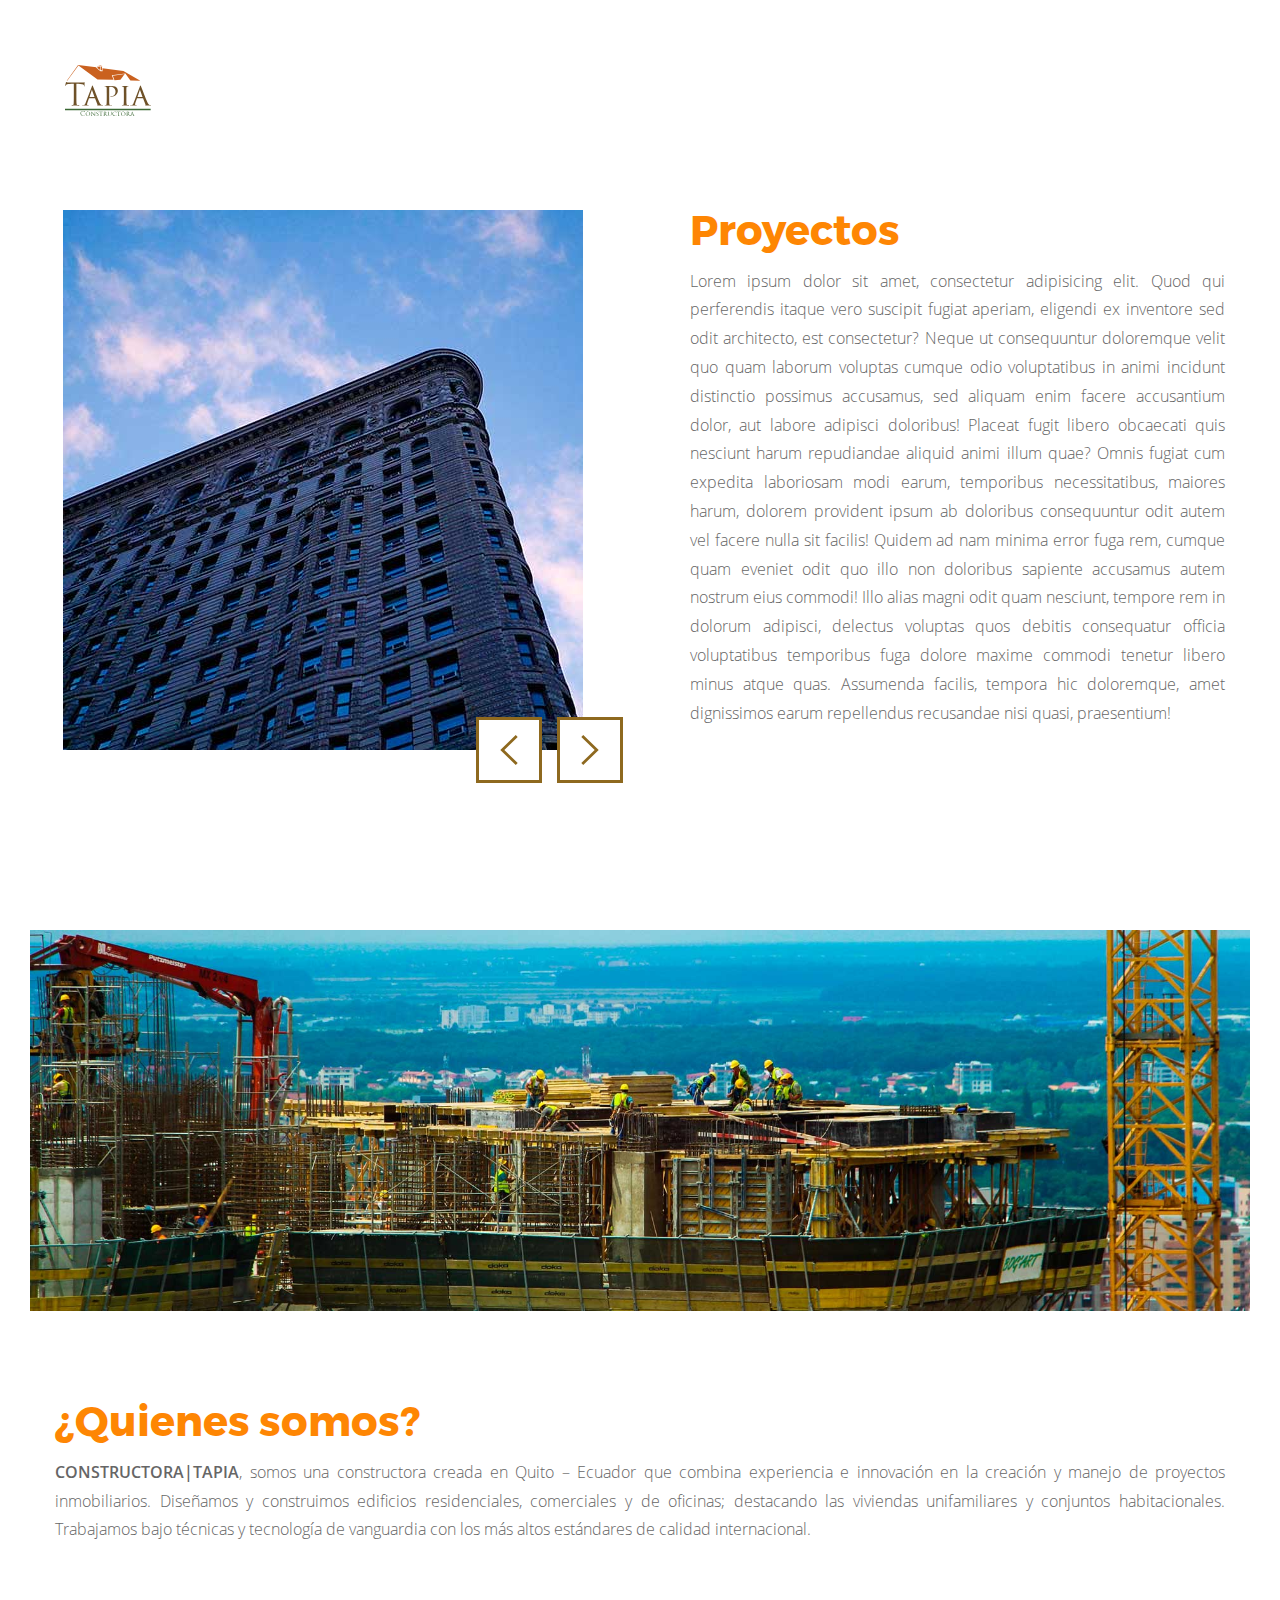
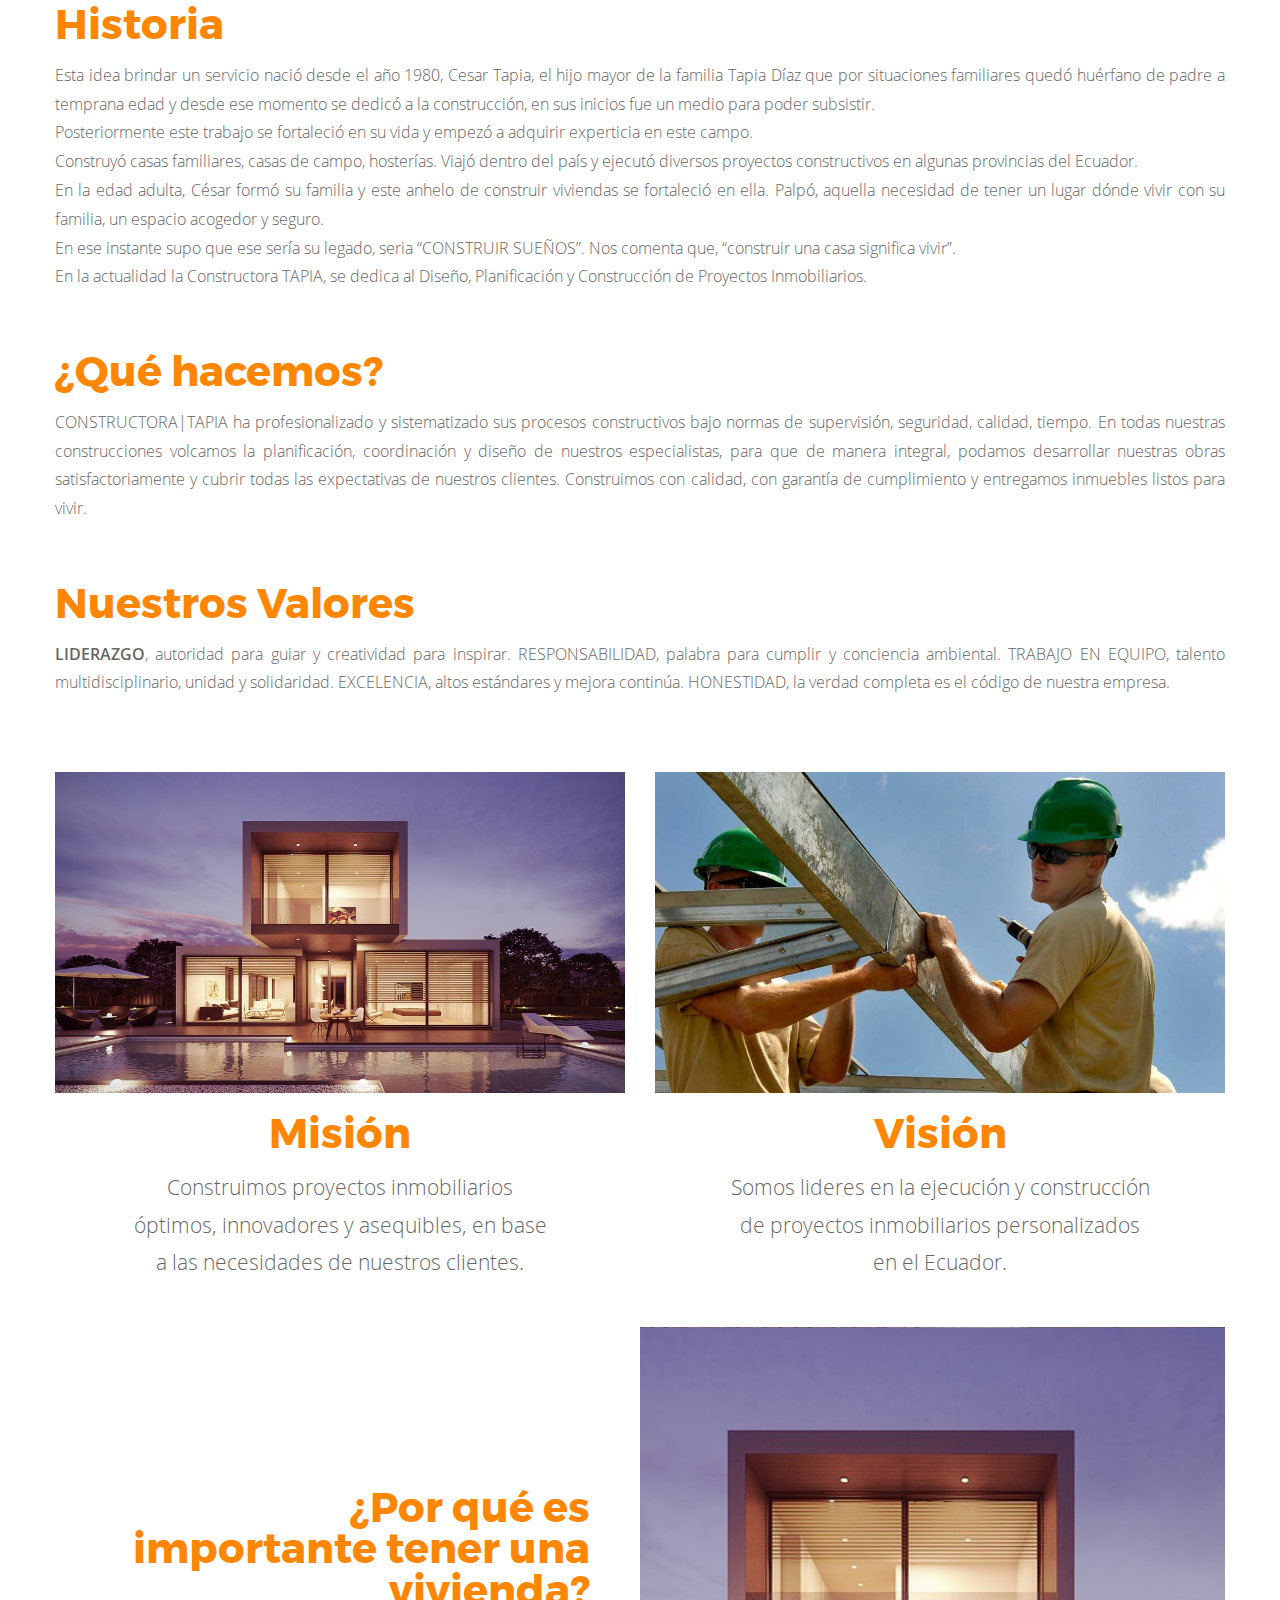
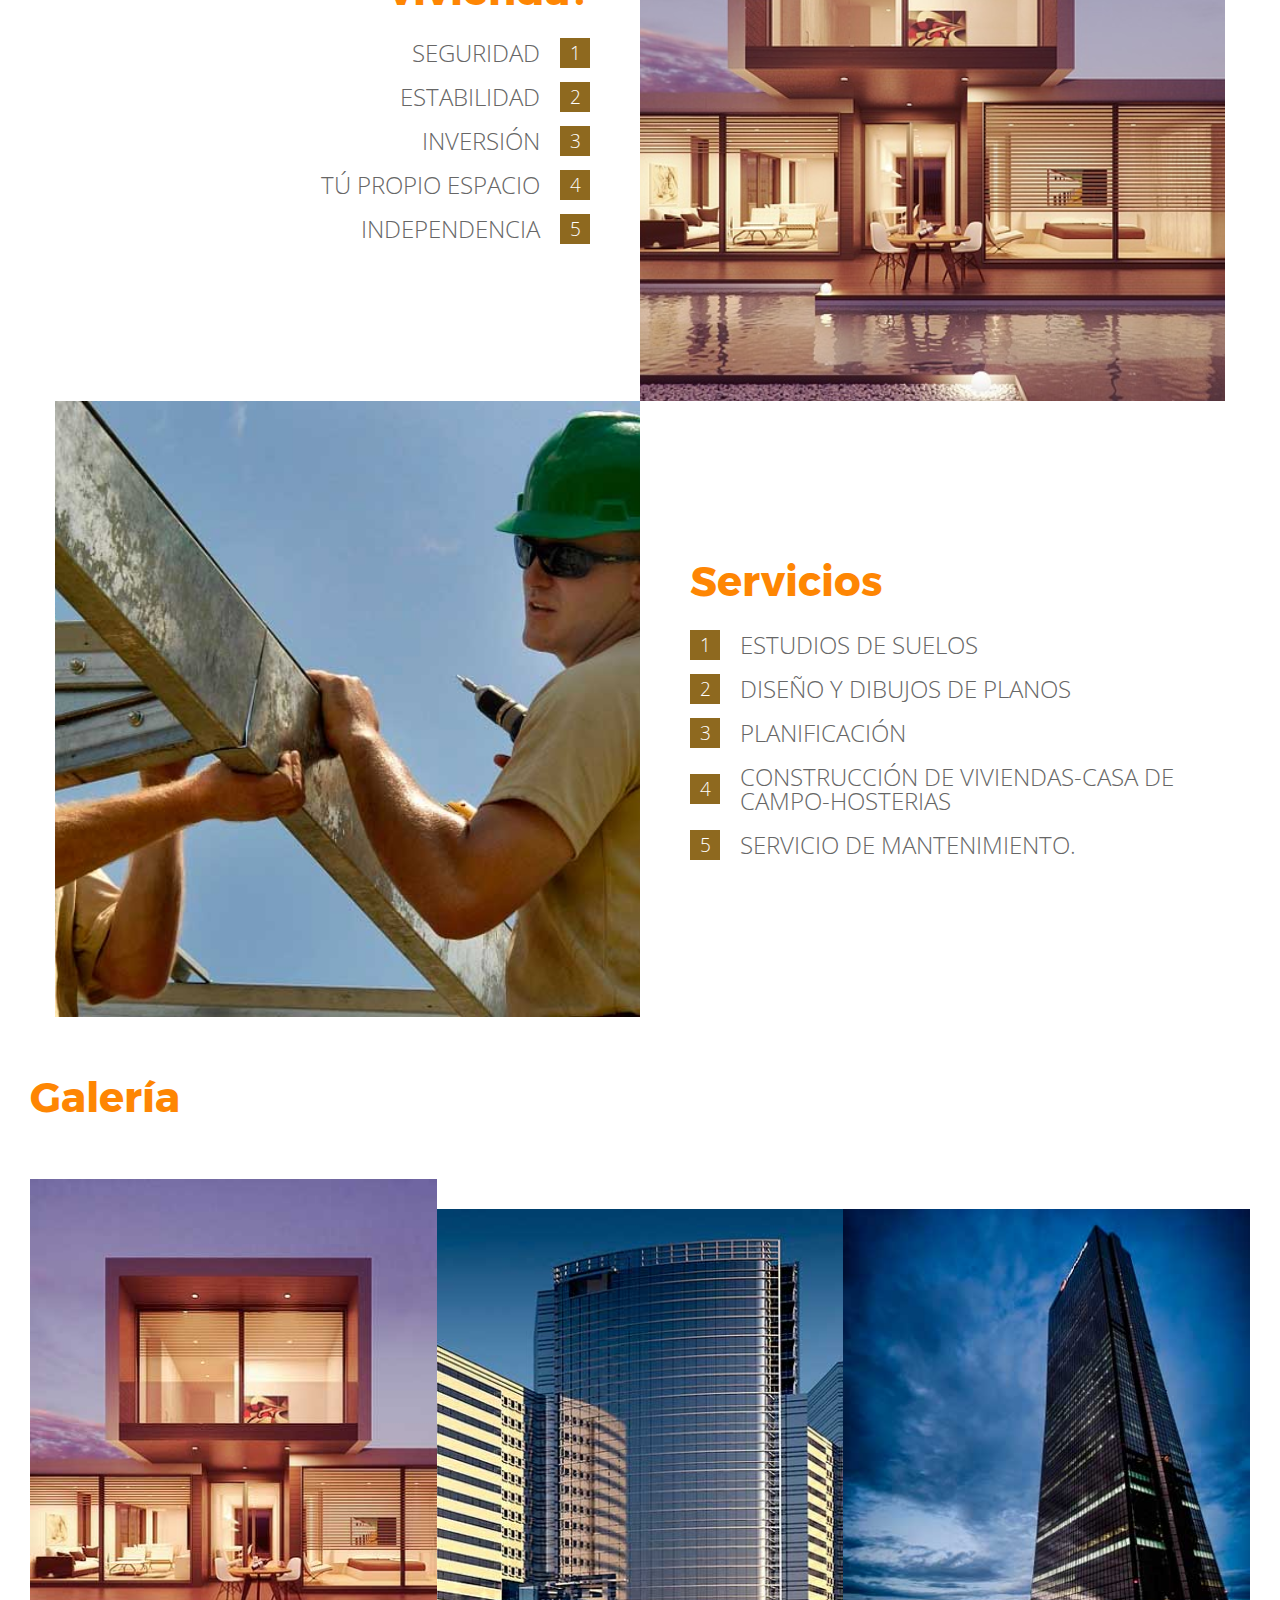
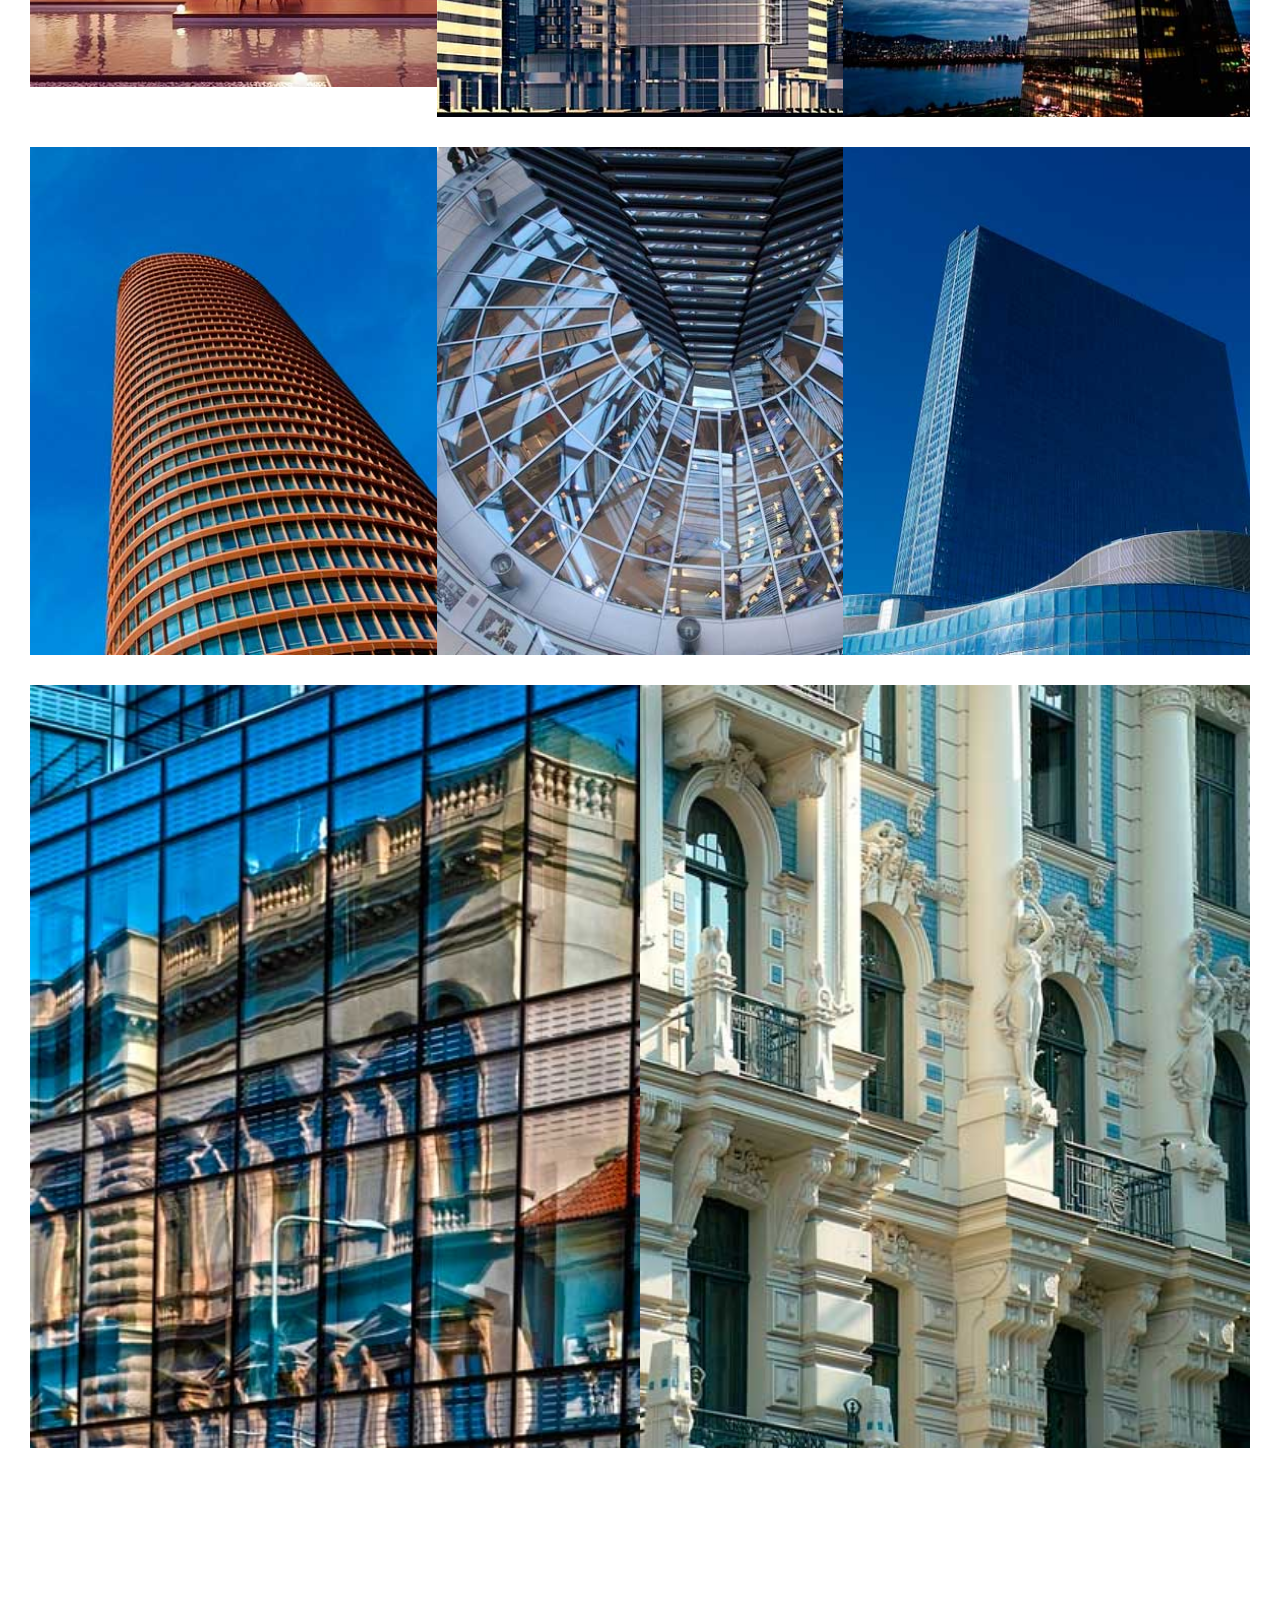
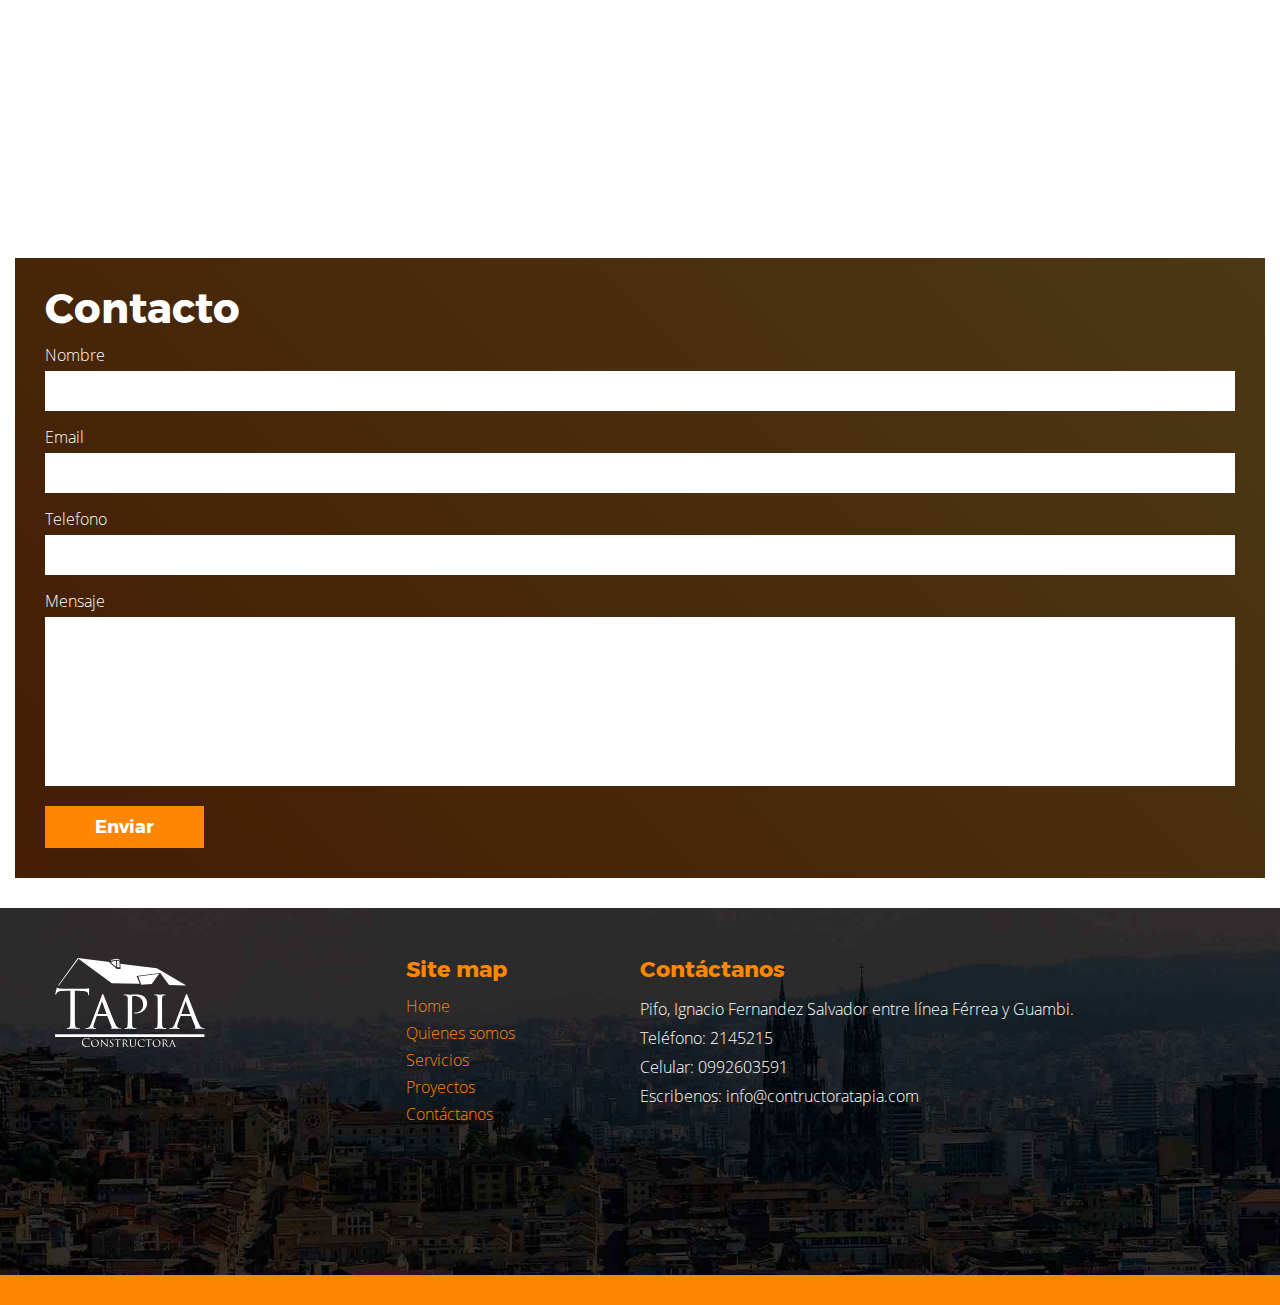
==== commit b1023f9d: "cambios" ====
--- a/back_index.html
+++ b/back_index.html
@@ -20,11 +20,11 @@
 				<nav>
 					<ul>
 						<li id="logo"><a href="#"><img src="img/logo_iso.svg" alt="Constructora Tapia"></a></li>
-						<li><a href="index.html">Home</a></li>
+						<li><a href="index.html"><svg xmlns="http://www.w3.org/2000/svg" version="1.1" x="0" y="0" width="512" height="512" viewBox="0 0 512 512" xml:space="preserve"><path d="M512 296l-96-96V56h-64v80l-96-96L0 296v16h64v160h160v-96h64v96h160V312h64V296z" fill="rgb(255, 255, 255)"/></svg></a></li>
 						<li><a href="quienes_somos.html">Quienes somos</a></li>
 						<li><a href="servicios.html">Servicios</a></li>
 						<li><a href="proyectos.html">Proyectos</a></li>
-						<li><a href="#contacto">Contáctanos</a></li>
+						<li><a href="contacto.html">Contáctanos</a></li>
 					</ul>
 				</nav>
 			</header>
@@ -314,7 +314,7 @@
 						<li><a href="quienes_somos.html">Quienes somos</a></li>
 						<li><a href="servicios.html">Servicios</a></li>
 						<li><a href="proyectos.html">Proyectos</a></li>
-						<li><a href="#contacto">Contáctanos</a></li>
+						<li><a href="contacto.html">Contáctanos</a></li>
 					</ul>
 				</div>
 				<div class="flex_item">
--- a/css/main.css
+++ b/css/main.css
@@ -33,6 +33,7 @@
   font-weight: normal;
   font-style: normal;
 }
+body{opacity: 0;transition:all 500ms ease-in-out;}
 *{font-family: 'OpenSansLight', sans-serif;font-weight:300;font-size:16px;color:#666;box-sizing:border-box;}
 span,b,a,strong{font-family: inherit;color:inherit;}
 a,a:hover,a:active,a:focus{text-decoration: none;color:inherit;}
@@ -108,11 +109,13 @@
 .menu_stick #logo_stick a:hover{opacity:1;}
 header li#logo img,
 .menu_stick li:first-child img{width:auto;height:100%;max-height:51px}
+header li svg,
+.menu_stick li svg{max-width: 28px;height: auto;display: block;width: 100%;margin-left: auto;}
 .menu_stick li:first-child a{padding:10px;}
 .menu_stick li:first-child img{max-height:30px;}
 .menu_stick{position:fixed;top:0;left:0;width:100%;z-index: 90;background:rgb(39, 39, 39);transform: translateY(-100px);transition: all 250ms ease-in-out;}
 .menu_stick.stick{transform: translateY(0);}
-.menu_stick ul{display: flex;flex-direction: row;flex-wrap: nowrap;justify-content: flex-start;align-content: stretch;align-items: stretch; }
+.menu_stick ul{display: flex;flex-direction: row;flex-wrap: nowrap;justify-content: flex-start;align-content: stretch;align-items: stretch; margin: 0 auto;max-width:1200px;}
 .menu_stick ul li{order: 0;flex: 1 1 auto;align-self: center; }
 .menu_stick ul li a:hover{color:  #FE8603}
 
@@ -128,7 +131,8 @@
 background: linear-gradient(to bottom, rgba(254,134,3,0.56) 0%, rgba(255,255,255,0.21) 62%, rgba(255,255,255,0) 100%);
 filter: progid:DXImageTransform.Microsoft.gradient( startColorstr='#fe8603', endColorstr='#ffffff', GradientType=0 );
 }
-section#slider{padding:30px;position:relative;}
+section#slider,
+section#quienes_somos{padding:30px;position:relative;}
 .slider{height:100%;position:absolute;background-size: cover;background-position: center;width: 100%;top:0;left: 0;
     display: flex;
     flex-direction: row;
@@ -145,7 +149,10 @@
 .slider .text_ h2{color:#FFF;font-size:2em;display: inline-block;clear: both;font-family:'OpenSansLight'}
 .slider .img_{background:url(../img/building_2.jpg) no-repeat;background-size: cover;background-position: center;height:100%;width: 100%;}
 .scroll_down {position: absolute;background: #FE8603;color: #FFF;bottom: 60px;left: 50%;z-index: 2;padding: 10px 15px;text-transform: uppercase;font-family: 'OpenSansSemibold';letter-spacing:2px;margin-left:-80px;}
-
+#slider .btn_slider{position: absolute;top:50%;z-index: 40;transform: translateY(-50%);}
+#slider .btn_slider svg{display: block;width:70px;}
+#slider .btn_slider.next_{right:30px;}
+#slider .btn_slider.back_{left:30px;}
 .slider.into_section{position:relative;height:300px;overflow:hidden;margin-bottom:60px;}
 .slider.into_section:before{height:100%;width: 100%;position:absolute;z-index: 1;content:"";display: block;
 background: rgba(254,134,3,0.56);
@@ -238,10 +245,13 @@
 .gallery li:hover figcaption p{transform: translateX(0);opacity:1;}
 
 
-section#contacto {padding:0;}
-section#contacto .map_ {position:relative;}
+section#contacto {padding:30px 15px;}
+section#contacto .flex_cont_ {flex-wrap: wrap;}
+section#contacto .map_ {position:relative;width:100%;height: 350px;}
 section#contacto .map_ iframe{position: absolute;width:100%;height: 100%;top:0;left:0;}
-section#contacto .form_ {position:relative;background: rgb(44,62,80);
+section#contacto .photo_ {width:50%;background:url(../img/contact.jpg);background-size: cover;background-position: center;}
+section#contacto .form_ button{border:0;font-size:18px;display: inline-block;margin-left: auto;background:#FE8603;color: #FFF;text-align: center;font-family: 'MontserratBold', sans-serif;font-size: 18px;padding: 10px 50px;}
+section#contacto .form_ {position:relative;background: rgb(44,62,80);width:50%;
 background: rgb(68,29,4);
 background: -moz-linear-gradient(45deg,  rgba(68,29,4,1) 0%, rgba(76,56,20,1) 100%);
 background: -webkit-linear-gradient(45deg,  rgba(68,29,4,1) 0%,rgba(76,56,20,1) 100%);
@@ -271,4 +281,4 @@
 footer .site_map a{color:#FE8603;}
 footer address p{font-style: normal;}
 
-
+#proyectos section#galeria .gallery li+li{margin-top:80px}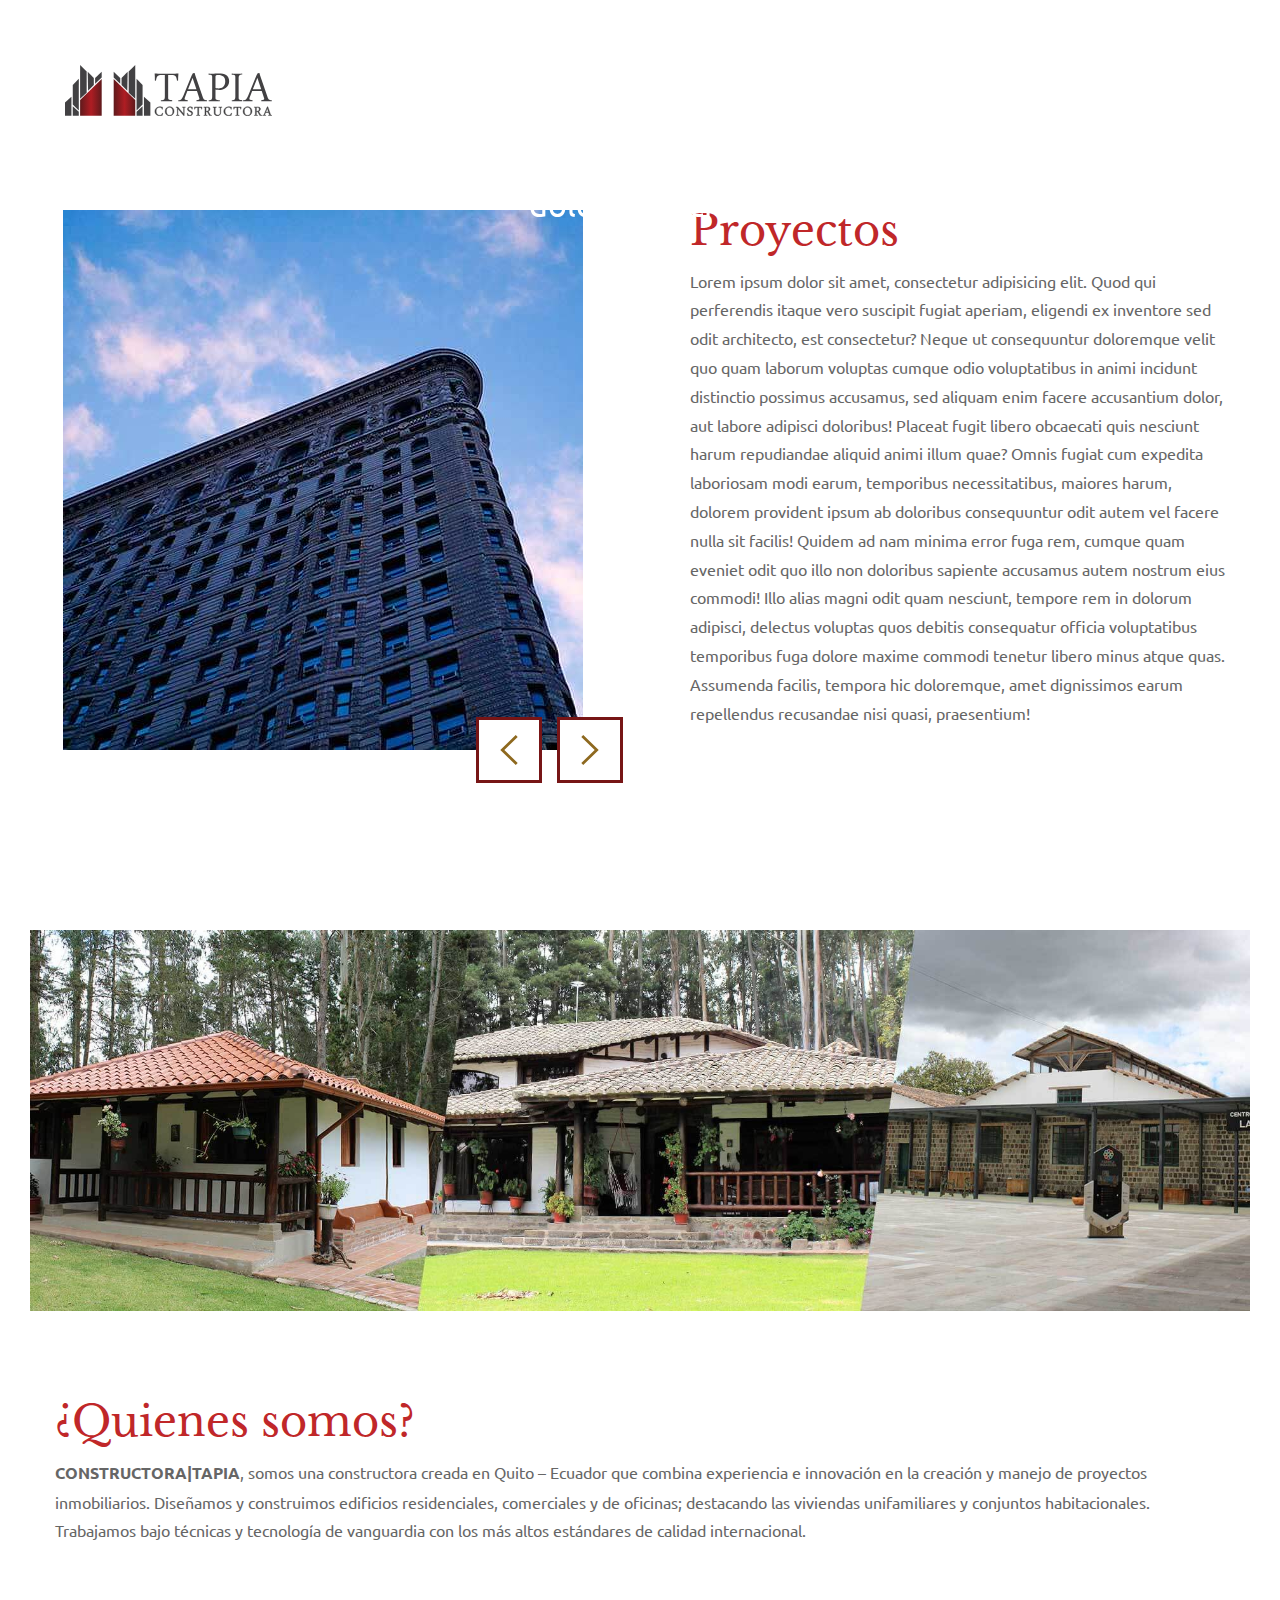
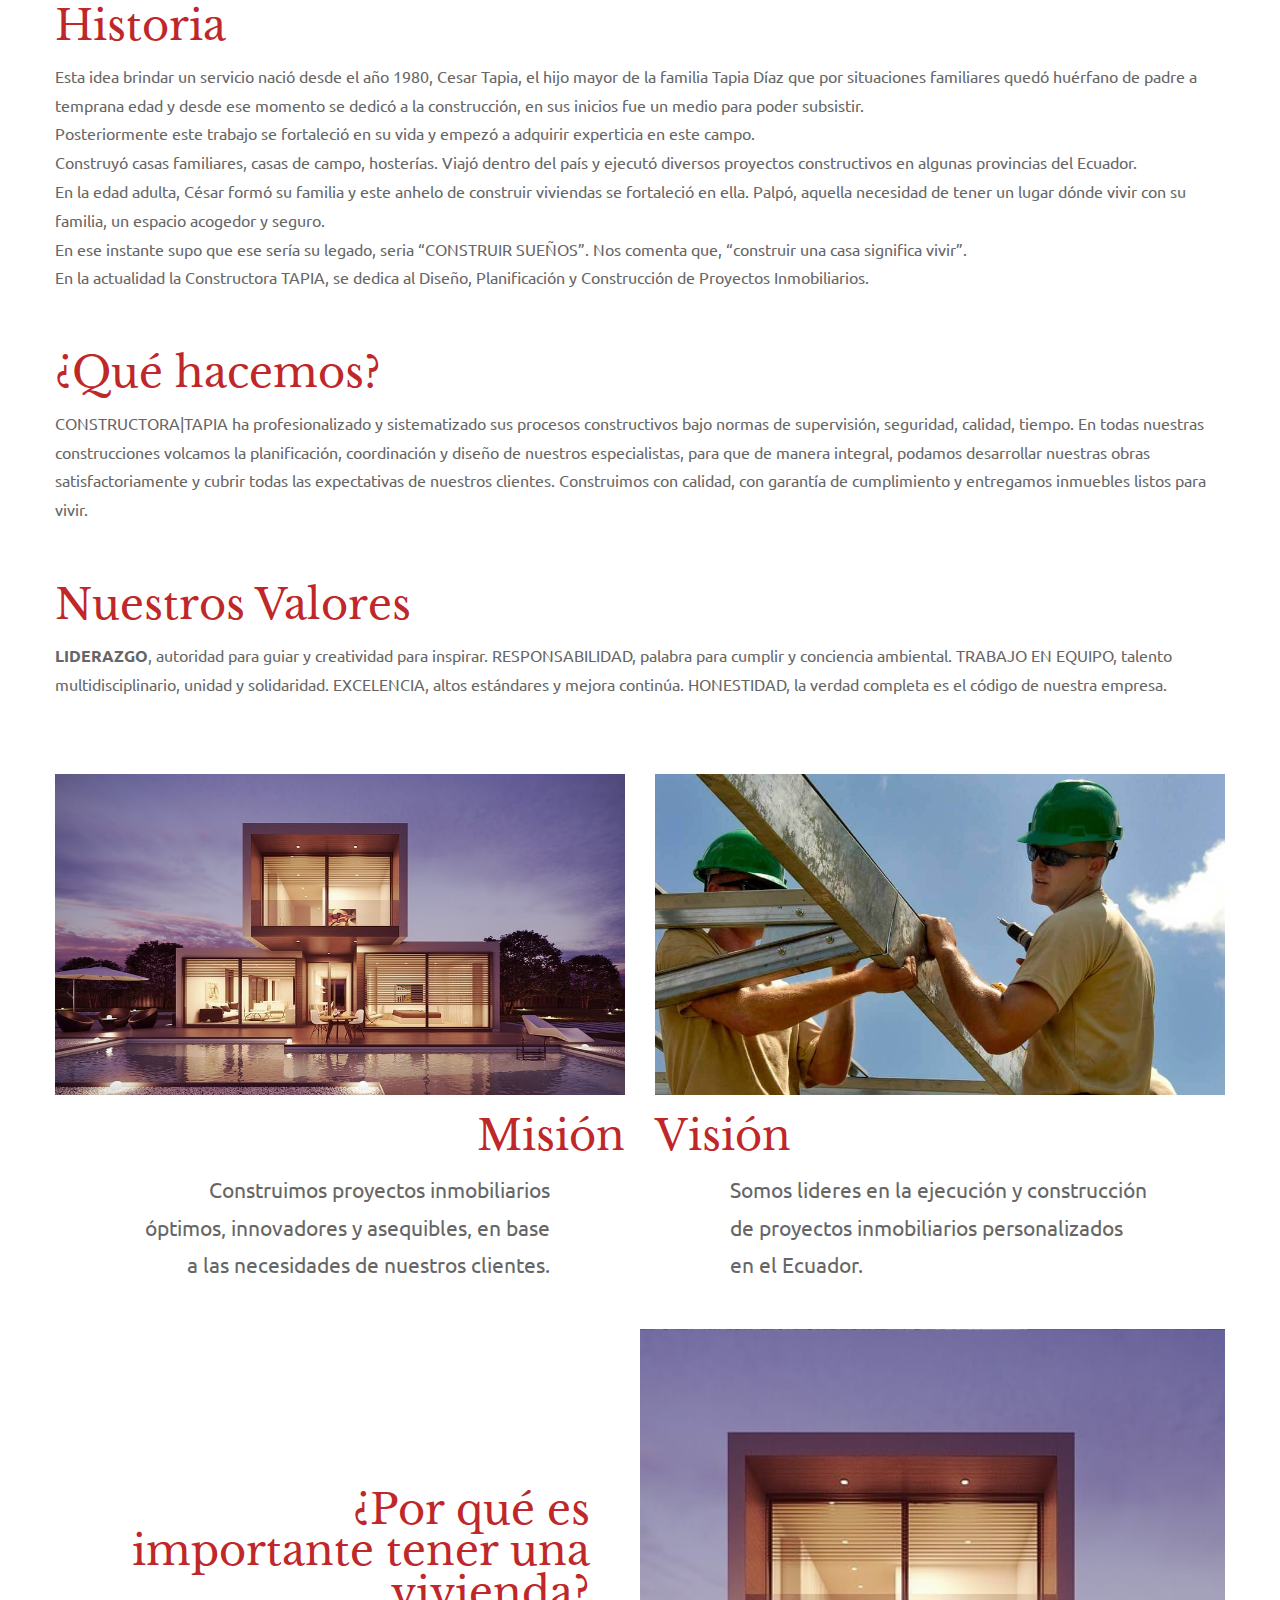
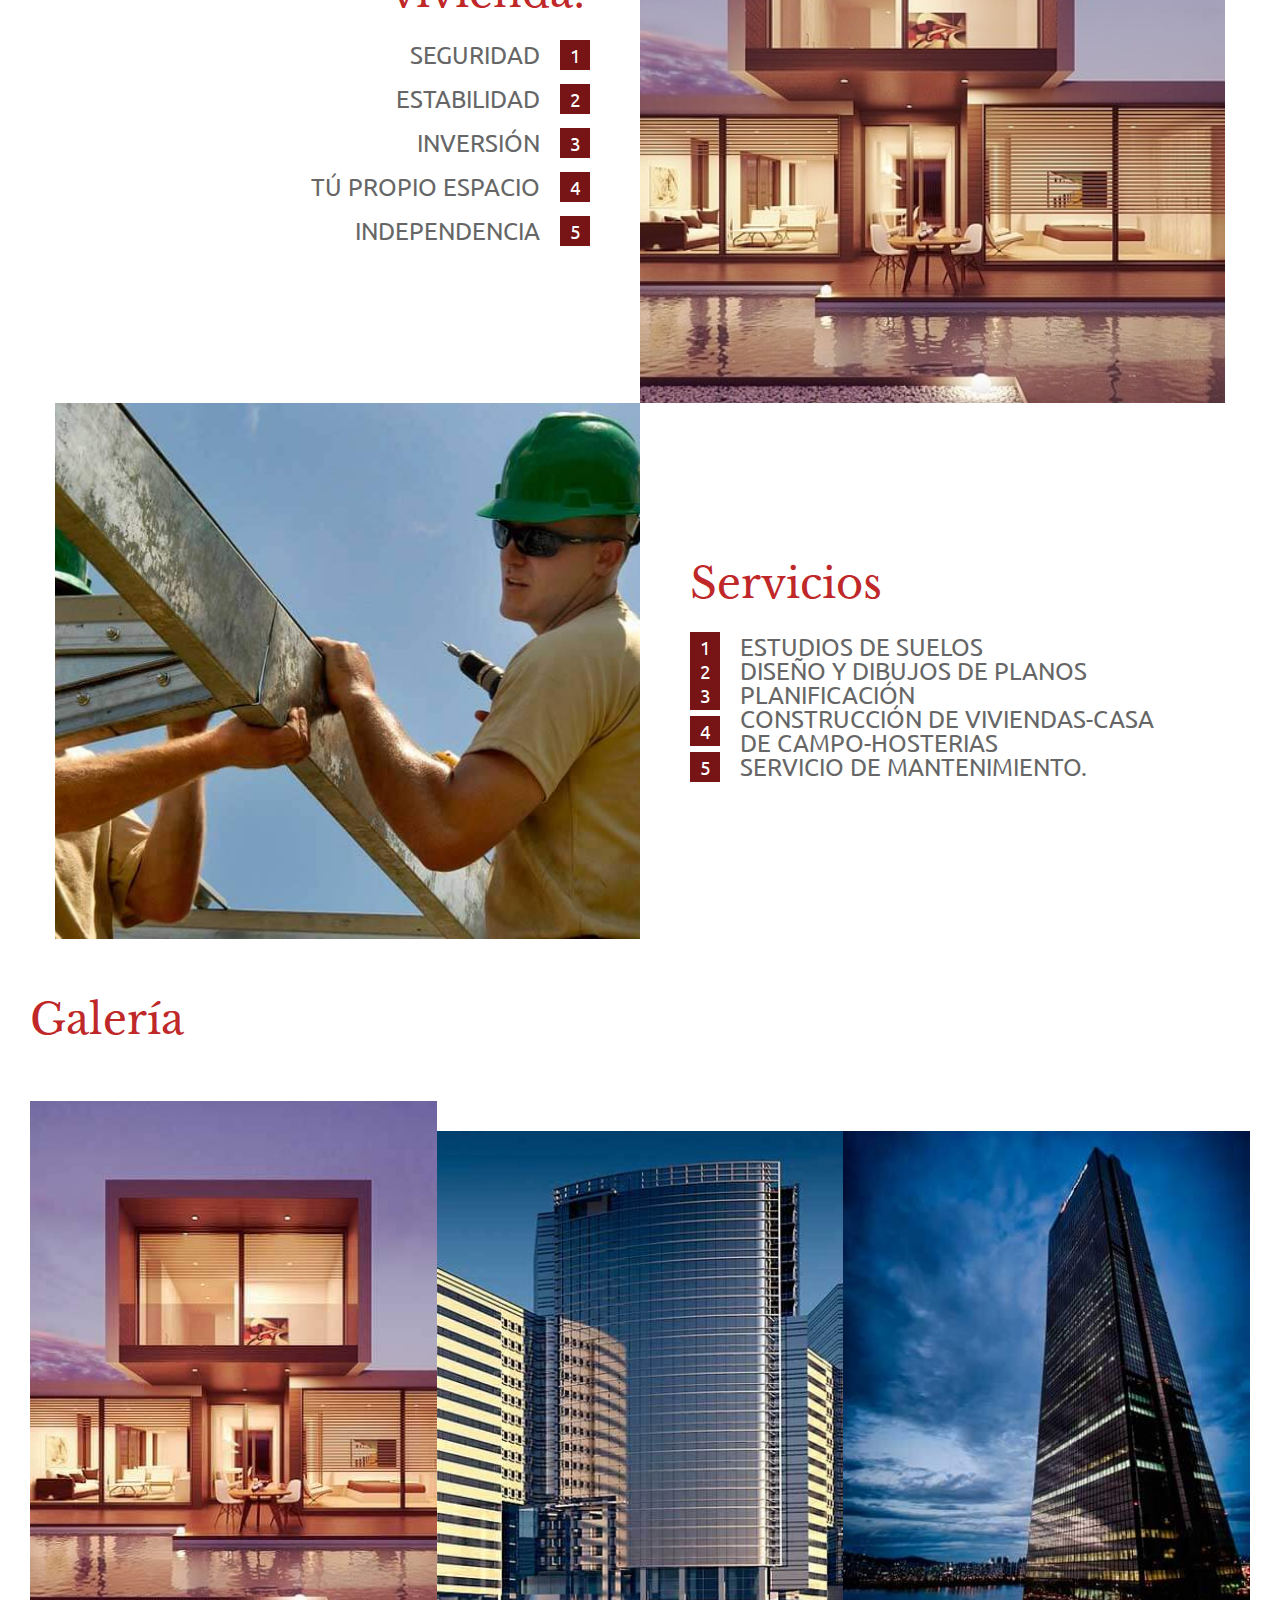
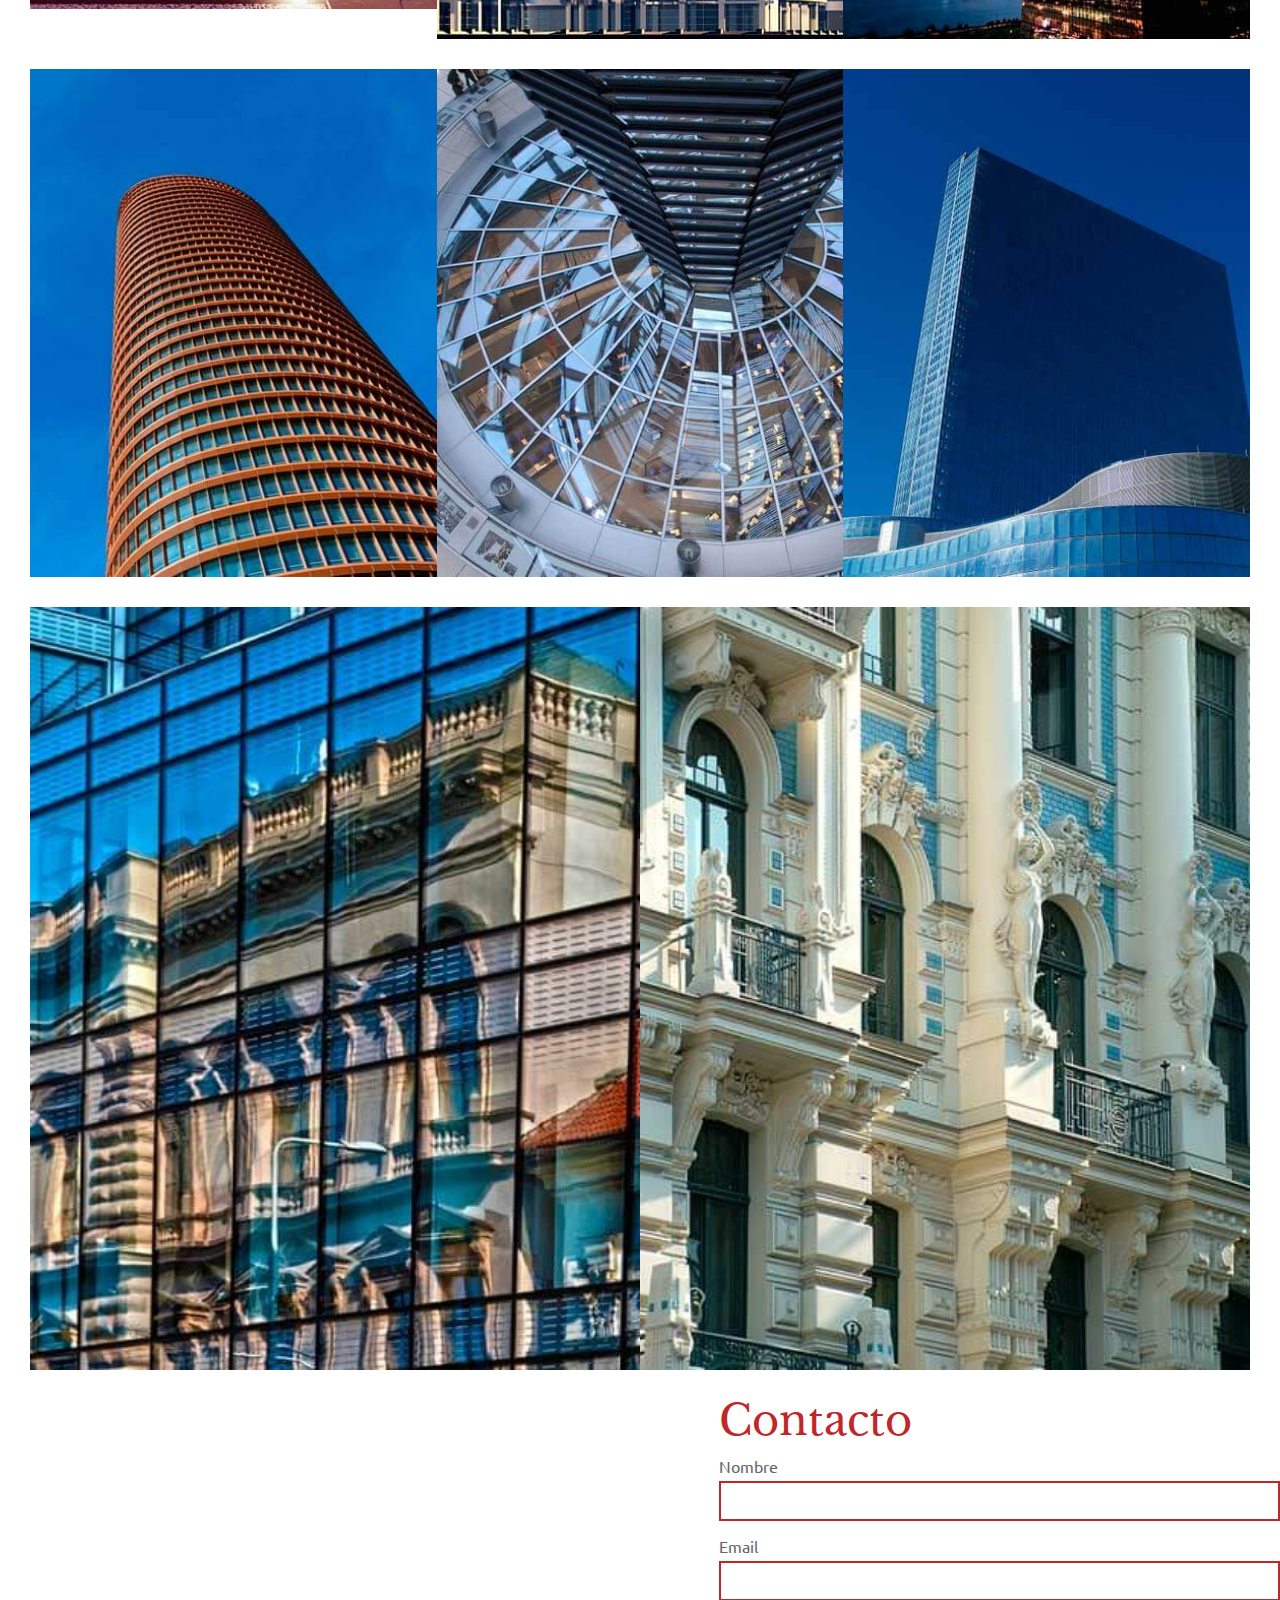
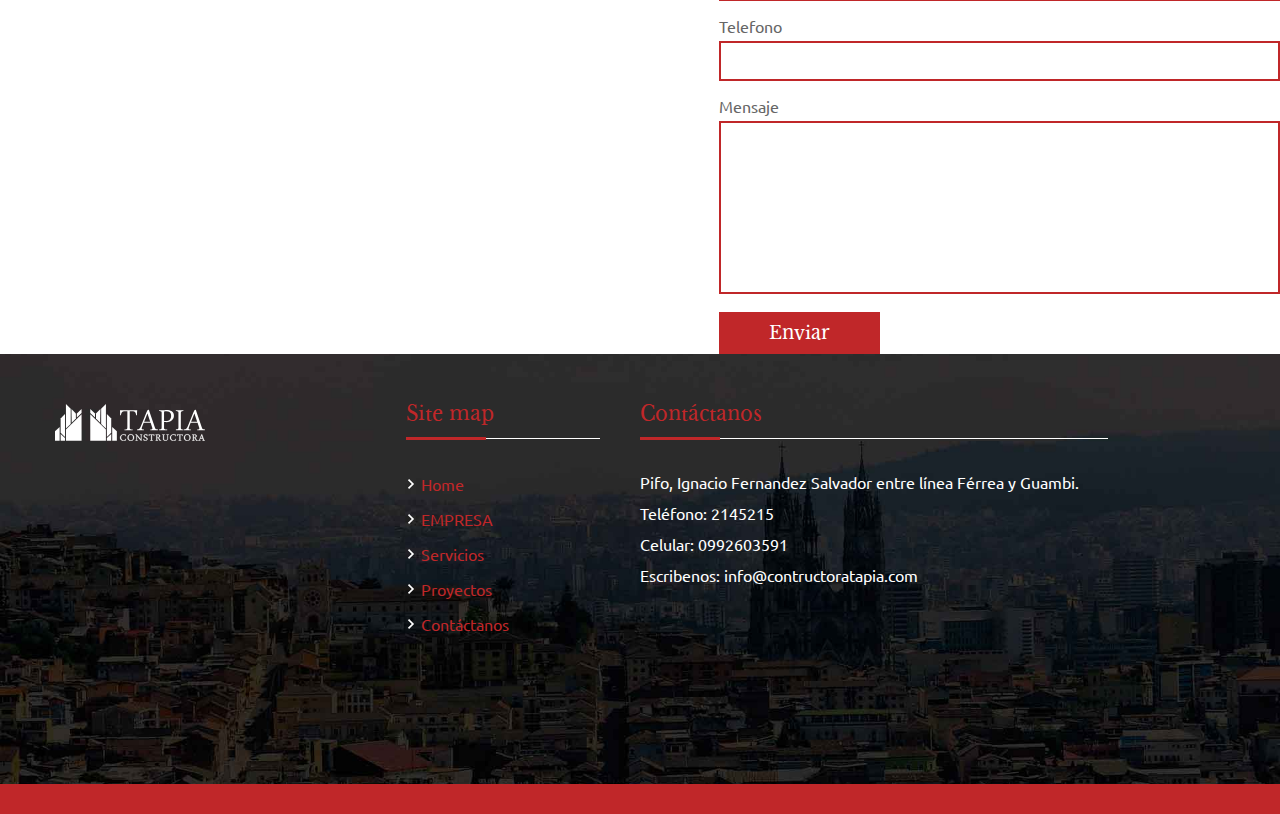
==== commit 76d4f6a9: "cambios" ====
--- a/back_index.html
+++ b/back_index.html
@@ -21,7 +21,7 @@
 					<ul>
 						<li id="logo"><a href="#"><img src="img/logo_iso.svg" alt="Constructora Tapia"></a></li>
 						<li><a href="index.html"><svg xmlns="http://www.w3.org/2000/svg" version="1.1" x="0" y="0" width="512" height="512" viewBox="0 0 512 512" xml:space="preserve"><path d="M512 296l-96-96V56h-64v80l-96-96L0 296v16h64v160h160v-96h64v96h160V312h64V296z" fill="rgb(255, 255, 255)"/></svg></a></li>
-						<li><a href="quienes_somos.html">Quienes somos</a></li>
+						<li><a href="quienes_somos.html">EMPRESA</a></li>
 						<li><a href="servicios.html">Servicios</a></li>
 						<li><a href="proyectos.html">Proyectos</a></li>
 						<li><a href="contacto.html">Contáctanos</a></li>
@@ -311,7 +311,7 @@
 					<h5>Site map</h5>
 					<ul class="site_map">
 						<li><a href="index.html">Home</a></li>
-						<li><a href="quienes_somos.html">Quienes somos</a></li>
+						<li><a href="quienes_somos.html">EMPRESA</a></li>
 						<li><a href="servicios.html">Servicios</a></li>
 						<li><a href="proyectos.html">Proyectos</a></li>
 						<li><a href="contacto.html">Contáctanos</a></li>
--- a/css/main.css
+++ b/css/main.css
@@ -4,25 +4,25 @@
 
 /* 
 naranja: e7600e;
-F49E03 FE8603 FE3D03 F41703
+F49E03 C02729 FE3D03 F41703
 
 marron: 775120;
-846C1D 8E691F 8E4D1F 84391D
+846C1D 771516 8E4D1F 84391D
 
 verde: 186628;
 15735D 177D49 217D17 3F7315
 */
 
+/*  @font-face {
+   font-family: 'MontserratBold';
+   src: url('../fonts/Montserrat-Bold.eot?#iefix') format('embedded-opentype'),  url('../fonts/Montserrat-Bold.woff') format('woff'), url('../fonts/Montserrat-Bold.ttf')  format('truetype'), url('../fonts/Montserrat-Bold.svg#Montserrat-Bold') format('svg');
+  font-weight: normal;
+  font-style: normal;
+}
+
 @font-face {
-  font-family: 'MontserratBold';
-  src: url('../fonts/Montserrat-Bold.eot?#iefix') format('embedded-opentype'),  url('../fonts/Montserrat-Bold.woff') format('woff'), url('../fonts/Montserrat-Bold.ttf')  format('truetype'), url('../fonts/Montserrat-Bold.svg#Montserrat-Bold') format('svg');
-  font-weight: normal;
-  font-style: normal;
-}
-
-@font-face {
-  font-family: 'OpenSansLight';
-  src: url('../fonts/OpenSans-Light.eot?#iefix') format('embedded-opentype'),  url('../fonts/OpenSans-Light.woff') format('woff'), url('../fonts/OpenSans-Light.ttf')  format('truetype'), url('../fonts/OpenSans-Light.svg#OpenSans-Light') format('svg');
+   font-family: 'OpenSansLight';
+   src: url('../fonts/OpenSans-Light.eot?#iefix') format('embedded-opentype'),  url('../fonts/OpenSans-Light.woff') format('woff'), url('../fonts/OpenSans-Light.ttf')  format('truetype'), url('../fonts/OpenSans-Light.svg#OpenSans-Light') format('svg');
   font-weight: normal;
   font-style: normal;
 }
@@ -33,53 +33,77 @@
   font-weight: normal;
   font-style: normal;
 }
+*/
+@font-face {
+  font-family: 'LibreBaskervilleRegular';
+  src: url('../fonts/LibreBaskerville-Regular.eot?#iefix') format('embedded-opentype'),  url('../fonts/LibreBaskerville-Regular.otf')  format('opentype'),
+       url('../fonts/LibreBaskerville-Regular.woff') format('woff'), url('../fonts/LibreBaskerville-Regular.ttf')  format('truetype'), url('../fonts/LibreBaskerville-Regular.svg#LibreBaskerville-Regular') format('svg');
+  font-weight: normal;
+  font-style: normal;
+}
+
+@font-face {
+  font-family: 'Ubuntu';
+  src: url('../fonts/Ubuntu.eot?#iefix') format('embedded-opentype'),  url('../fonts/Ubuntu.woff') format('woff'), url('../fonts/Ubuntu.ttf')  format('truetype'), url('../fonts/Ubuntu.svg#Ubuntu') format('svg');
+  font-weight: normal;
+  font-style: normal;
+}
+
+@font-face {
+  font-family: 'UbuntuBold';
+  src: url('../fonts/Ubuntu-Bold.eot?#iefix') format('embedded-opentype'),  url('../fonts/Ubuntu-Bold.woff') format('woff'), url('../fonts/Ubuntu-Bold.ttf')  format('truetype'), url('../fonts/Ubuntu-Bold.svg#Ubuntu-Bold') format('svg');
+  font-weight: normal;
+  font-style: normal;
+}
+
+.row{margin-right:-15px;margin-left: -15px;}
 body{opacity: 0;transition:all 500ms ease-in-out;}
-*{font-family: 'OpenSansLight', sans-serif;font-weight:300;font-size:16px;color:#666;box-sizing:border-box;}
+*{font-family: 'Ubuntu', sans-serif;font-weight:300;font-size:16px;color:#666;box-sizing:border-box;}
 span,b,a,strong{font-family: inherit;color:inherit;}
 a,a:hover,a:active,a:focus{text-decoration: none;color:inherit;}
-b,strong{font-family: 'OpenSansSemibold';}
-h1,h2,h3,h4,h5,h6{font-family: 'MontserratBold', sans-serif;color:#FE8603;margin-top:0;margin-bottom:15px;line-height:1em;}
+b,strong{font-family: 'UbuntuBold';}
+h1,h2,h3,h4,h5,h6{font-family: 'LibreBaskervilleRegular', sans-serif;color:#C02729;margin-top:0;margin-bottom:15px;line-height:1em;}
 h1{font-size:2.8em;}
 h2{font-size:2.6em;}
 h3{font-size:2.2em;}
 h4{font-size:1.8em;}
 h5{font-size:1.4em;}
 h6{font-size:1em;}
-p{line-height:1.8em;text-align: justify;}
+p{line-height:1.8em;/* text-align: justify; */}
 /* font-family: 'Hammersmith One', sans-serif;
 font-family: 'Open Sans', sans-serif; */
 .container{max-width:1200px;padding:0 15px;margin:0 auto;}
 .img-responsive{width:100%;height:auto;display: block;}
 
-  .flex_cont_{
-      display: flex;
-      flex-direction: row;
-      flex-wrap: nowrap;
-      justify-content: flex-start;
-      align-content: stretch;
-      align-items: stretch;
-  }
-  .flex_cont_.doble .left_{
-      order: 0;
-      flex: 1 1 auto;
-      align-self: auto;
-      width:50%;
-  }
-  .flex_cont_.doble .right_{
-      order: 0;
-      flex: 1 1 auto;
-      align-self: auto;
-      width:50%;
-  }
-
-.btn_menu{display:none;width:60px;height:45px;border:solid 3px #FE8603;position:fixed;top:20px;right:30px;z-index: 51;padding:10px;transition: all 250ms ease-out;background: #FFF;}
-.btn_menu span{display:block;height:3px;width:100%;background:#FE8603; transition: all 250ms ease-out}
+.flex_cont_{
+    display: flex;
+    flex-direction: row;
+    flex-wrap: nowrap;
+    justify-content: flex-start;
+    align-content: stretch;
+    align-items: stretch;
+}
+.flex_cont_.doble .left_{
+    order: 0;
+    flex: 1 1 auto;
+    align-self: auto;
+    width:50%;
+}
+.flex_cont_.doble .right_{
+    order: 0;
+    flex: 1 1 auto;
+    align-self: auto;
+    width:50%;
+}
+
+.btn_menu{display:none;width:60px;height:45px;border:solid 3px #C02729;position:fixed;top:20px;right:30px;z-index: 51;padding:10px;transition: all 250ms ease-out;background: #FFF;}
+.btn_menu span{display:block;height:3px;width:100%;background:#C02729; transition: all 250ms ease-out}
 .btn_menu span+span{margin-top:5px;}
 
-.btn_menu.active {border-color:#FE8603}
-.btn_menu.active span:first-child {transform: rotate(45deg) translateX(6px) translateY(5px);background:#FE8603}
-.btn_menu.active span:nth-child(2) {opacity: 0;background:#FE8603}
-.btn_menu.active span:last-child {transform: rotate(-45deg) translateX(6px) translateY(-5px);background:#FE8603}
+.btn_menu.active {border-color:#C02729}
+.btn_menu.active span:first-child {transform: rotate(45deg) translateX(6px) translateY(5px);background:#C02729}
+.btn_menu.active span:nth-child(2) {opacity: 0;background:#C02729}
+.btn_menu.active span:last-child {transform: rotate(-45deg) translateX(6px) translateY(-5px);background:#C02729}
 header{position:absolute;z-index:50;width:100%;top:0;left: 0;    padding: 50px 50px 20px;}
 
 .header_relative header{position:relative;background:rgb(39, 39, 39);padding:0;}
@@ -97,10 +121,43 @@
 filter: progid:DXImageTransform.Microsoft.gradient( startColorstr='#441d04', endColorstr='#4c3814',GradientType=1 ); */
 }
 header li.
-.menu_stick ul li {line-height: 1em;}
+.menu_stick ul li {line-height: 1em;position: relative;}
+header ul li{position: relative;}
+header li .sub_menu,
+.menu_stick ul li .sub_menu{position: absolute;background: rgb(58, 58, 58);display:block;top: 100%;left: 0;display: none;}
+
+header ul >li:hover .sub_menu,
+.menu_stick ul >li:hover .sub_menu{display: block;}
+
+header ul li.triangle > a:before{
+  content: "";
+  display: block;
+  width: 0;
+  height: 0;
+  border-style: solid;
+  border-width: 8px 7.5px 0 7.5px;
+  border-color: #ffffff transparent transparent transparent;
+  position: absolute;
+  right: 15px;
+  top: 50%;
+  margin-top: -4px;
+}
+header ul.sub_menu li.triangle a:before{top: 25px;}
+
+header li .sub_menu >li{position: relative;display: block;}
+
+header li .sub_menu ul,
+.menu_stick ul li .sub_menu ul{display: none;background:#484747;}
+header li .sub_menu > li:hover ul,
+.menu_stick ul li .sub_menu > li:hover ul{display: block}
+
+header li .sub_menu ul li,
+.menu_stick ul li .sub_menu ul li{display: block;}
+
 header li a,
-.menu_stick li a{display: block;padding:15px;color:#FFF;text-align:center;font-family: 'MontserratBold', sans-serif;font-size: 18px;}
-header li a:hover{color: #FFF;}
+.menu_stick li a{display: block;padding:15px;color:#FFF;text-align:center;font-family: 'UbuntuBold', sans-serif;font-size: 18px;text-transform: uppercase;position: relative;}
+header li a:hover,
+.menu_stick ul li a:hover{color:  #C02729;}
 header li#logo ,
 .menu_stick #logo_stick{/* background:#FFF;padding:15px; */}
 header li#logo a,
@@ -117,19 +174,14 @@
 .menu_stick.stick{transform: translateY(0);}
 .menu_stick ul{display: flex;flex-direction: row;flex-wrap: nowrap;justify-content: flex-start;align-content: stretch;align-items: stretch; margin: 0 auto;max-width:1200px;}
 .menu_stick ul li{order: 0;flex: 1 1 auto;align-self: center; }
-.menu_stick ul li a:hover{color:  #FE8603}
 
 
 .owl_slide {position:relative;}
-.owl_slide:before{height:100%;width: 100%;position:absolute;z-index: 1;content:"";display: block;
-background: rgba(254,134,3,0.56);
-background: -moz-linear-gradient(top, rgba(254,134,3,0.56) 0%, rgba(255,255,255,0.21) 62%, rgba(255,255,255,0) 100%);
-background: -webkit-gradient(left top, left bottom, color-stop(0%, rgba(254,134,3,0.56)), color-stop(62%, rgba(255,255,255,0.21)), color-stop(100%, rgba(255,255,255,0)));
-background: -webkit-linear-gradient(top, rgba(254,134,3,0.56) 0%, rgba(255,255,255,0.21) 62%, rgba(255,255,255,0) 100%);
-background: -o-linear-gradient(top, rgba(254,134,3,0.56) 0%, rgba(255,255,255,0.21) 62%, rgba(255,255,255,0) 100%);
-background: -ms-linear-gradient(top, rgba(254,134,3,0.56) 0%, rgba(255,255,255,0.21) 62%, rgba(255,255,255,0) 100%);
-background: linear-gradient(to bottom, rgba(254,134,3,0.56) 0%, rgba(255,255,255,0.21) 62%, rgba(255,255,255,0) 100%);
-filter: progid:DXImageTransform.Microsoft.gradient( startColorstr='#fe8603', endColorstr='#ffffff', GradientType=0 );
+.owl_slide:before{/*height:100%;width: 100%;position:absolute;z-index: 1;content:"";display: block;
+background: -moz-linear-gradient(top, rgba(192,39,41,0.65) 0%, rgba(0,0,0,0) 100%);
+background: -webkit-linear-gradient(top, rgba(192,39,41,0.65) 0%,rgba(0,0,0,0) 100%);
+background: linear-gradient(to bottom, rgba(192,39,41,0.65) 0%,rgba(0,0,0,0) 100%);
+filter: progid:DXImageTransform.Microsoft.gradient( startColorstr='#a6c02729', endColorstr='#00000000',GradientType=0 );*/
 }
 section#slider,
 section#quienes_somos{padding:30px;position:relative;}
@@ -145,34 +197,33 @@
     flex: 0 1 auto;
     align-self: center;}
 .slider .text_ img{width:100%;height:auto;display: block;margin-bottom:20px;}
-.slider .text_ h1{color:#FFF;font-size: 3em;display: inline-block;clear: both;}
-.slider .text_ h2{color:#FFF;font-size:2em;display: inline-block;clear: both;font-family:'OpenSansLight'}
+.slider .text_ img#logo_slider{max-width:150px;margin:0 auto 20px}
+.slider .text_ h1{color:#FFF;font-size: 3em;display: inline-block;clear: both;padding-bottom:15px;border-bottom: solid 1px #FFF;margin-bottom:15px;}
+.slider.into_section .text_ h1{padding:0;margin:0;border:0;}
+.slider .text_ h2{color:#FFF;font-size:2em;display: inline-block;clear: both;font-family:'Ubuntu'}
 .slider .img_{background:url(../img/building_2.jpg) no-repeat;background-size: cover;background-position: center;height:100%;width: 100%;}
-.scroll_down {position: absolute;background: #FE8603;color: #FFF;bottom: 60px;left: 50%;z-index: 2;padding: 10px 15px;text-transform: uppercase;font-family: 'OpenSansSemibold';letter-spacing:2px;margin-left:-80px;}
+.scroll_down {position: absolute;background: #C02729;color: #FFF;bottom: 60px;left: 50%;z-index: 2;padding: 10px 15px;text-transform: uppercase;font-family: 'LibreBaskervilleRegular';letter-spacing:2px;margin-left:-80px;}
 #slider .btn_slider{position: absolute;top:50%;z-index: 40;transform: translateY(-50%);}
 #slider .btn_slider svg{display: block;width:70px;}
 #slider .btn_slider.next_{right:30px;}
 #slider .btn_slider.back_{left:30px;}
 .slider.into_section{position:relative;height:300px;overflow:hidden;margin-bottom:60px;}
-.slider.into_section:before{height:100%;width: 100%;position:absolute;z-index: 1;content:"";display: block;
-background: rgba(254,134,3,0.56);
-background: -moz-linear-gradient(top, rgba(254,134,3,0.56) 0%, rgba(255,255,255,0.21) 62%, rgba(255,255,255,0) 100%);
-background: -webkit-gradient(left top, left bottom, color-stop(0%, rgba(254,134,3,0.56)), color-stop(62%, rgba(255,255,255,0.21)), color-stop(100%, rgba(255,255,255,0)));
-background: -webkit-linear-gradient(top, rgba(254,134,3,0.56) 0%, rgba(255,255,255,0.21) 62%, rgba(255,255,255,0) 100%);
-background: -o-linear-gradient(top, rgba(254,134,3,0.56) 0%, rgba(255,255,255,0.21) 62%, rgba(255,255,255,0) 100%);
-background: -ms-linear-gradient(top, rgba(254,134,3,0.56) 0%, rgba(255,255,255,0.21) 62%, rgba(255,255,255,0) 100%);
-background: linear-gradient(to bottom, rgba(254,134,3,0.56) 0%, rgba(255,255,255,0.21) 62%, rgba(255,255,255,0) 100%);
-filter: progid:DXImageTransform.Microsoft.gradient( startColorstr='#fe8603', endColorstr='#ffffff', GradientType=0 );}
+.slider.into_section:before{/*height:100%;width: 100%;position:absolute;z-index: 1;content:"";display: block;
+background: -moz-linear-gradient(top, rgba(192,39,41,0.65) 0%, rgba(0,0,0,0) 100%);
+background: -webkit-linear-gradient(top, rgba(192,39,41,0.65) 0%,rgba(0,0,0,0) 100%);
+background: linear-gradient(to bottom, rgba(192,39,41,0.65) 0%,rgba(0,0,0,0) 100%);
+filter: progid:DXImageTransform.Microsoft.gradient( startColorstr='#a6c02729', endColorstr='#00000000',GradientType=0 );*/}
 .slider.into_section img.img_center{position:absolute;top:0;left: 0;width:100%;height: auto;display: block;z-index:0;}
 
 section#proyectos{padding:150px 0;}
 section#proyectos .flex_cont_ .left_{padding-right:50px;}
 section#proyectos .flex_cont_ .right_{padding-left:50px;}
+body#proyectos section#galeria .gallery{margin-bottom:50px;}
 
 .cont_slider_project{position:relative;width:100%;height: 100%;}
 .cont_slider_project .back_{position: absolute;width: 100%;height: 300px;background: url(../img/concrete_text.jpg);background-size: cover;background-position:center;background-repeat: no-repeat;top: 50%;left: 0;margin-top: -150px;}
 .cont_slider_project .controls{position: absolute;display: table;bottom: -33px;right: -40px;z-index: 1;}
-.cont_slider_project .controls a{display: block;background:#FFF;border:solid 3px #8E691F;padding:15px;float: left;}
+.cont_slider_project .controls a{display: block;background:#FFF;border:solid 3px #771516;padding:15px;float: left;}
 .cont_slider_project .controls a+a{margin-left:15px;}
 .cont_slider_project .controls a svg{display: block;width:30px;}
 .carousel_project {max-width:520px!important;z-index: 1;position: relative;margin:0 auto;}
@@ -188,6 +239,14 @@
 section#quienes_somos .info_ .right_{text-align:center;padding:15px;}
 section#quienes_somos .intro_ h2:first-child{margin-top:0;}
 section#quienes_somos .intro_ h2{margin-top:60px;}
+section#quienes_somos .flex_cont_+.flex_cont_{margin-top:150px;}
+section#quienes_somos .flex_cont_.doble .right_,
+section#quienes_somos .flex_cont_.doble .left_{align-self: center;}
+section#quienes_somos .flex_cont_.doble .right_{text-align: left;padding-left:15px;}
+section#quienes_somos .flex_cont_.doble .left_{text-align: right;padding-right:15px;}
+section#quienes_somos .flex_cont_.doble .right_ *{text-align: left;}
+section#quienes_somos .flex_cont_.doble .left_ *{text-align: right;}
+section#quienes_somos #cont_txt_quienes_somos img{max-width:400px;margin: 0 auto;}
 
 section#vivienda{padding:0 15px 30px;}
 section#vivienda h2{margin-bottom:30px;}
@@ -199,14 +258,15 @@
 .img_house_2{text-align:right;background:url(../img/house2.jpg);background-position: center;background-size: cover;width:100%;height: 100%;}
 section#vivienda .list_{padding: 160px 50px;}
 section#vivienda li{position: relative;}
-section#vivienda li+li{margin-top:20px;}
+section#vivienda li+li{/* margin-top:20px; */}
 section#vivienda li p{font-size: 1.5em;line-height: 1em;}
-section#vivienda li span{position: absolute;width: 30px;height: 30px;color: #FFF;background: #8E691F;text-align: center;line-height: 30px;font-size: 0.8em;top: 50%;margin-top: -15px;}
+section#vivienda li span{position: absolute;width: 30px;height: 30px;color: #FFF;background: #771516;text-align: center;line-height: 30px;font-size: 0.8em;top: 50%;margin-top: -15px;}
 
 section#vivienda .right_ span{left: 0;}
 section#vivienda .left_ span{right: 0;}
 
 section#vivienda .left_ li{padding-right:50px;}
+section#vivienda .left_ li+li{margin-top:20px;}
 section#vivienda .right_ li{padding-left:50px;}
 
 
@@ -231,12 +291,13 @@
 .gallery li figure{position:relative;overflow:hidden;}
 .gallery li figure img{width:100%;height: auto;display: block;}
 .gallery li figure figcaption{position:absolute;z-index: 1;bottom:0;left:0;width:100%;padding:15px;opacity:0;
-  background: -moz-linear-gradient(-45deg,  rgba(0,0,0,0) 0%, rgba(231,96,14,0.65) 100%);
-background: -webkit-linear-gradient(-45deg,  rgba(0,0,0,0) 0%,rgba(231,96,14,0.65) 100%);
-background: linear-gradient(135deg,  rgba(0,0,0,0) 0%,rgba(231,96,14,0.65) 100%);
-filter: progid:DXImageTransform.Microsoft.gradient( startColorstr='#00000000', endColorstr='#a6e7600e',GradientType=1 );height:100%}
+background: -moz-linear-gradient(-45deg, rgba(0,0,0,0) 0%, rgba(192,39,41,0.65) 100%);
+background: -webkit-linear-gradient(-45deg, rgba(0,0,0,0) 0%,rgba(192,39,41,0.65) 100%);
+background: linear-gradient(135deg, rgba(0,0,0,0) 0%,rgba(192,39,41,0.65) 100%);
+filter: progid:DXImageTransform.Microsoft.gradient( startColorstr='#00000000', endColorstr='#a6c02729',GradientType=1 );
+height:100%}
 .gallery li figure figcaption p{margin:0;font-size:1.5em;color: #FFF;line-height:1.5em;position:absolute;z-index: 2;bottom:0;right:0;padding: 50px;text-align: right;transform: translateX(-20px);opacity:0;transition-delay:250ms;}
-.gallery li figure figcaption p a{font-size: inherit;color: inherit;line-height: inherit;font-family: 'OpenSansLight';display: block;}
+.gallery li figure figcaption p a{font-size: inherit;color: inherit;line-height: inherit;font-family: 'Ubuntu';display: block;}
 .gallery li figure figcaption p a b{display: block;font-size: 2em;line-height: 1.5em;line-height: 45px;margin-bottom: 10px;}
 
 .gallery li figure img{transition-duration:50s;transition-delay:500ms }
@@ -245,40 +306,127 @@
 .gallery li:hover figcaption p{transform: translateX(0);opacity:1;}
 
 
-section#contacto {padding:30px 15px;}
-section#contacto .flex_cont_ {flex-wrap: wrap;}
-section#contacto .map_ {position:relative;width:100%;height: 350px;}
-section#contacto .map_ iframe{position: absolute;width:100%;height: 100%;top:0;left:0;}
-section#contacto .photo_ {width:50%;background:url(../img/contact.jpg);background-size: cover;background-position: center;}
-section#contacto .form_ button{border:0;font-size:18px;display: inline-block;margin-left: auto;background:#FE8603;color: #FFF;text-align: center;font-family: 'MontserratBold', sans-serif;font-size: 18px;padding: 10px 50px;}
-section#contacto .form_ {position:relative;background: rgb(44,62,80);width:50%;
-background: rgb(68,29,4);
-background: -moz-linear-gradient(45deg,  rgba(68,29,4,1) 0%, rgba(76,56,20,1) 100%);
-background: -webkit-linear-gradient(45deg,  rgba(68,29,4,1) 0%,rgba(76,56,20,1) 100%);
-background: linear-gradient(45deg,  rgba(68,29,4,1) 0%,rgba(76,56,20,1) 100%);
-filter: progid:DXImageTransform.Microsoft.gradient( startColorstr='#441d04', endColorstr='#4c3814',GradientType=1 );}
-section#contacto form {padding:30px;}
-section#contacto .form_group+.form_group {margin-top:15px;}
-section#contacto form h2 {color: #FFF;}
-section#contacto form label {color: #FFF;display: block;cursor:pointer;margin-bottom:5px;}
-section#contacto form input {width:100%;border:0;height:40px;color:#666;padding:5px 15px; line-height:1em;}
-section#contacto form textarea {width:100%;border:0;color:#666;padding:5px 15px; line-height:1em;resize:none;}
+#contacto {/* padding:30px 15px; */}
+#contacto .flex_cont_ {flex-wrap: wrap;}
+#contacto .map {position:relative;width:100%;margin:50px 0;}
+#contacto .map iframe{width:100%;height: 350px;top:0;left:0;}
+#contacto .photo_ {width:50%;background:url(../img/contact.jpg);background-size: cover;background-position: center;}
+#contacto .form_ button{border:0;font-size:18px;display: inline-block;margin-left: auto;background:#C02729;color: #FFF;text-align: center;font-family: 'LibreBaskervilleRegular', sans-serif;font-size: 18px;padding: 10px 50px;}
+#contacto .form_ {position:relative;width:40%;}
+#contacto .flex_cont_ .left_ {padding-right: 15px;}
+#contacto .flex_cont_ .right_ {padding-left: 15px;}
+#contacto .form_group+.form_group {margin-top:15px;}
+#contacto form h2 {}
+#contacto form label {display: block;cursor:pointer;margin-bottom:5px;}
+#contacto form input {width:100%;border:solid 2px #C02729;height:40px;color:#666;padding:5px 15px; line-height:1em;}
+#contacto form textarea {width:100%;border:solid 2px #C02729;color:#666;padding:5px 15px; line-height:1em;resize:none;}
+#contacto #cont_txt_quienes_somos .social li{background:#C02729 }
+#contacto #cont_txt_quienes_somos .social li a img{width:40px;}
 
 
 footer .flex_cont_ .flex_item:first-child{align-self: flex-start;text-align:center;}
-footer{ background: url(../img/footer_back.jpg);padding:50px 0 150px;border-bottom:solid 30px #FE8603;background-size: cover;background-position: center;}
+footer{ background: url(../img/footer_back.jpg);padding:50px 0 150px;border-bottom:solid 30px #C02729;background-size: cover;background-position: center;}
 footer a:hover{color:#fff;opacity:0.8;}
 footer li+li{margin-top: 5px;}
 footer a,
 footer p{color:#FFF;}
 .flex_cont_.triple .flex_item{order: 0;align-self: auto;}
-.flex_cont_.triple .flex_item:nth-child(1) {width:30%;text-align:left;}
-.flex_cont_.triple .flex_item:nth-child(2) {width:20%;}
+.flex_cont_.triple .flex_item:nth-child(1) {width:30%;text-align:left;padding-right: 40px;}
+.flex_cont_.triple .flex_item:nth-child(2) {width:20%;padding-right: 40px;}
 .flex_cont_.triple .flex_item:nth-child(3) {width:40%;}
 .flex_cont_.triple .flex_item:first-child a img{max-width:150px;}
-
+.flex_cont_.triple .flex_item:nth-child(1) p{font-size:14px;line-height:18px;text-align:left;margin-top:30px;}
+
+.flex_cont_.servicios {flex-wrap: wrap;justify-content: center;}
+.flex_cont_.servicios li{width:33.33333333333333%;padding:15px;order: 0;flex:0 1 auto;align-self: stretch;}
+
+footer h5 {margin-bottom:35px;border-bottom: solid 1px #FFF;position: relative;padding-bottom:15px;font-size: 1.2em;}
+footer h5:before{position: absolute;display: block;content: "";background: #C02729;height:3px;width: 80px;left:0;bottom:-2px;}
 footer .site_map {}
-footer .site_map a{color:#FE8603;}
-footer address p{font-style: normal;}
-
-#proyectos section#galeria .gallery li+li{margin-top:80px}+footer .site_map li{padding-left:15px;background:url(../img/arrow_right.svg) no-repeat left;background-size: auto 10px;}
+footer .site_map li+li{margin-top:15px;}
+footer .site_map a{color:#C02729;}
+footer address p{font-style: normal;line-height: 1em;}
+footer address p+p{margin-top:15px;}
+footer p#office{padding-left:25px;background:url(../img/map_pin.svg) no-repeat left 0;background-size: auto 15px;}
+footer p#phone{padding-left:25px;background:url(../img/phone_icon.svg) no-repeat left 0;background-size: auto 15px;}
+footer p#email{padding-left:25px;background:url(../img/email_icon.svg) no-repeat left 0;background-size: auto 15px;}
+
+.social {display:table;width:100%;margin-top:15px;}
+.social li{display:inline-block;}
+.social li+li{margin-left:10px;}
+.social li a{display:block;}
+.social li a img{display:block;width: 30px;height:auto;}
+
+#proyectos section#galeria .gallery li {width:100%!important}
+#proyectos section#galeria .gallery li+li{margin-top:80px}
+
+
+#home #content{background: rgb(33, 33, 33)}
+#home section#slider{height: 100vh}
+#home section#slider .owl_slide{overflow: hidden;height: calc(100vh - 60px);}
+
+.cont_servicios {position:relative;padding-bottom:40px;}
+.cont_servicios .img {position:relative;overflow:hidden;}
+.cont_servicios .img:before{display: block;width:100%;height: 100%;content: "";top:0;left: 0;position:absolute;z-index: 2;
+background: -moz-linear-gradient(-45deg, rgba(0,0,0,0) 0%, rgba(192,39,41,0.65) 100%);
+background: -webkit-linear-gradient(-45deg, rgba(0,0,0,0) 0%,rgba(192,39,41,0.65) 100%);
+background: linear-gradient(135deg, rgba(0,0,0,0) 0%,rgba(192,39,41,0.65) 100%);
+filter: progid:DXImageTransform.Microsoft.gradient( startColorstr='#00000000', endColorstr='#a6c02729',GradientType=1 );
+}
+.cont_servicios .img img{transition: all 250ms ease-out; transition-duration: 50s;transition-delay: 500ms;}
+.cont_servicios .text{margin-top:20px;}
+.cont_servicios .text h5{text-align:center;color: #C02729;}
+
+.owner_ {margin-top: 60px;}
+.flex_cont_.owner_ .left_ {width:30%;}
+.flex_cont_.owner_ .right_ {width:70%;padding-left:30px;}
+.owner_ img{border:solid 15px #FFF;box-shadow:0 0 20px 0px rgba(0,0,0,0.2)}
+
+.cont_services {margin: 0 auto;max-width:940px;}
+section#vivienda .cont_services .list_{padding:0!important;}
+section#vivienda .cont_services .flex_cont_.doble >div{align-self: center;}
+.cont_services .flex_cont_.doble .left_{text-align:right;padding-right:15px;}
+.cont_services .flex_cont_.doble .right_{text-align:left;padding-left:15px;}
+.cont_services .flex_cont_.doble+.flex_cont_.doble {margin-top:150px}
+
+
+.btn_view_gallery{display: block;margin-top:15px;border:solid 1px #FFF;margin-left: auto;max-width: 200px;text-align: center;padding:5px 15px;cursor: pointer;}
+.btn_view_gallery:hover{background:#FFF;color:#C02729;}
+
+
+.text_proyect{margin-top:20px;}
+.cont_mini_gallery{
+  display: none;
+}
+.mini_gallery{
+    display: flex;
+    flex-direction: row;
+    flex-wrap: wrap;
+    justify-content: flex-start;
+    align-content: stretch;
+    align-items: flex-start;
+    list-style: none;
+    margin: 0 -15px;
+    padding: 0;
+}
+
+.mini_gallery li{
+    order: 0;
+    flex: 0 1 25%;
+    align-self: auto;
+    margin:0!important;
+    padding: 0;
+}
+.mini_gallery li a{padding:15px;display: block;}
+.mini_gallery li:hover a img{transform: scale(1.05);box-shadow:0 0 50px 0px rgba(0,0,0,0.2)}
+
+.contacto_list {margin-bottom:60px;}
+.contacto_list b{display: block;}
+.contacto_list li+li{margin-top:15px;}
+
+
+#quienes_somos .slider.into_section,
+#proyectos .slider.into_section {background: url(../img/quienes_somos.jpg) no-repeat center;background-size: cover;}
+#contacto .slider.into_section {background: url(../img/contacto_slider.jpg) no-repeat center;background-size: cover;}
+#servicios .slider.into_section {background: url(../img/servicios_slider.jpg) no-repeat center;background-size: cover;}--- a/css/responsive.css
+++ b/css/responsive.css
@@ -1,3 +1,7 @@
+@media (max-width:1336px){
+ 	#home section#slider .owl_slide,
+ 	#home section#slider{height:auto;}
+}
 @media (max-width:1024px){
 	section#vivienda .flex_cont_,
 	section#proyectos .flex_cont_{flex-direction: column;}
@@ -12,9 +16,13 @@
 	.flex_cont_.doble .right_,
 	.flex_cont_.doble .left_{width:100%}
 
+
+	.slider .text_ h1{font-size: 2em;}
+	.slider .text_ h2{font-size: 1.5em;}
+	#home .slider .text_{    margin-top: 10%;width: 100%;align-self: flex-start;}
+	header ul li:nth-child(2){display: none;}
 }
 @media (max-width:1024px){
-	.container{padding-left:30px;padding-right:30px}
 	.gallery li{width:50%;}
 	.flex_cont_.triple .flex_item:first-child img{padding:15px;}
 
@@ -38,24 +46,86 @@
 	    text-align:left;width:30%
 	}
 
-	header li a:hover{opacity:0.6;}
+	header li a:hover{/* opacity:0.6; */}
 	.menu_stick{display: block;}
 }
 @media (max-width:767px){
+
+	h1{font-size:2em}
+	h2{font-size:1.8em}
+	h3{font-size:1.4em}
 	header{position:fixed!important;width:100%;height:100%;background:rgba(0, 0, 0, 0.8);;transform: translateY(-100%);transition: all 250ms ease-out}
 	header.active{transform: translateY(0%);}
 	header ul{background:transparent;}
 	header ul li#logo a{display: block;text-align:center;margin-bottom:20px;}
-	header li a{font-size:1.5em;line-height:1em;}
+	header ul li:nth-child(2){display: none;}
+	header li a{font-size:1.5em;line-height:1em;text-align: left;}
 	header li#logo img{max-height:60px;}
+
+	header li .sub_menu{position: relative;display: block;}
+	header li .sub_menu ul{padding-left:50px;display: block;}
+
+	.menu_stick{display: none!important;}
 	.btn_menu{display: block;}
+	.flex_cont_.triple .flex_item {padding:0!important;width: 100%!important;}
+	.flex_cont_.triple .flex_item+.flex_item {margin-top:20px;}
+	footer{padding:40px 15px;}
+	footer .flex_cont_.triple{flex-direction: column!important}
+	footer .site_map li,
+	footer address p{background: transparent!important;}
+	footer .flex_cont_.triple .flex_item{text-align: center!important;}
+	.social li a img{width: auto}
+
+	section#vivienda .cont_services .flex_cont_.doble >div{text-align:center;padding: 0;order: 1;}
+	section#vivienda .cont_services .list_{margin-top:20px;}
+	#servicios .cont_services .flex_cont_.doble+.flex_cont_.doble{margin-top:80px;}
+	#servicios .cont_services .flex_cont_.doble img{margin: 0 auto 30px;max-width: 400px;display: block;}
+	#servicios .cont_services .flex_cont_.doble:nth-child(1) .right_,
+	#servicios .cont_services .flex_cont_.doble:nth-child(3) .right_,
+	#servicios .cont_services .flex_cont_.doble:nth-child(5) .right_{order: 0!important;}
+
+	#quienes_somos .flex_cont_.doble {flex-direction: column;}
+	section#quienes_somos .flex_cont_+.flex_cont_{margin-top: 80px;}
+	section#quienes_somos .flex_cont_.doble .left_ *,
+	section#quienes_somos .flex_cont_.doble .right_ *{text-align:center;}
+	section#quienes_somos .flex_cont_.doble .right_,
+	section#quienes_somos .flex_cont_.doble .left_{padding:0;}
+	section#quienes_somos .flex_cont_.doble img{margin: 0 auto 30px!important;max-width: 400px;display: block;}
+	section#quienes_somos .flex_cont_.doble > div{order:1;padding:0;text-align:center;}
+	section#quienes_somos .flex_cont_#cont_txt_quienes_somos .right_,
+	section#quienes_somos .flex_cont_#cont_txt_hacemos .right_,
+	section#quienes_somos .flex_cont_#cont_txt_vision .right_{order:0;}
+
+
+	section#galeria{padding:30px 15px}
+	section#galeria .gallery li{width:100%;}
+	.gallery li figure figcaption p {padding:15px;    font-size: 1em;}
+
+	#contacto .form_ {padding:0;margin-bottom:30px;}
+	#contacto .flex_cont_ .right_{padding:0;text-align:center;}
+
+	section#vivienda .list_{padding-right: 0;padding-left: 0;}
+
+	#contacto .map {text-align: center;}
 }
 
+@media (max-width:700px){
+	#home .slider{position: relative;
+    flex-direction: row;
+    justify-content: center;
+    align-content: stretch;
+    align-items: stretch;}
+
+    #slider .btn_slider svg{width: 30px}
+    #slider .btn_slider{ top: 30vw;}
+}
 @media (max-width:600px){
  	.gallery li{width:100%}
 
  	section#contacto .flex_cont_{flex-direction: column;}
  	section#contacto .map_{height:200px;}
+
+	.slider.into_section {max-height: 180px;}
 
  	footer .flex_cont_.triple {flex-wrap: wrap;text-align:center;}
  	footer .flex_cont_.triple .flex_item {width:100%!important;}
@@ -65,12 +135,19 @@
 
  	.slider .text_ h1{font-size:2.5em;}
  	.slider .text_ h2{font-size:1.8em;}
+
+	.slider .text_{ max-width: 100%;}
+	.slider .text_ img#logo_slider{max-width: 80px}
+ 	.gallery li figure figcaption p a{color: transparent;}
+ 	.btn_view_gallery{color: #FFF;}
+
+ 	#contacto .form_ button{width: 100%;}
 }
 
 
 @media (max-width:480px){
- 	.slider .text_ h1{font-size:1.8em;}
- 	.slider .text_ h2{font-size:1.4em;}
+ 	.slider .text_ h1{font-size:1.2em;}
+ 	.slider .text_ h2{font-size:1em;}
  	section#quienes_somos .flex_cont_ {flex-direction: column;}
  	.cont_slider_project .controls{right:50%;margin-right:-75px;}
 }
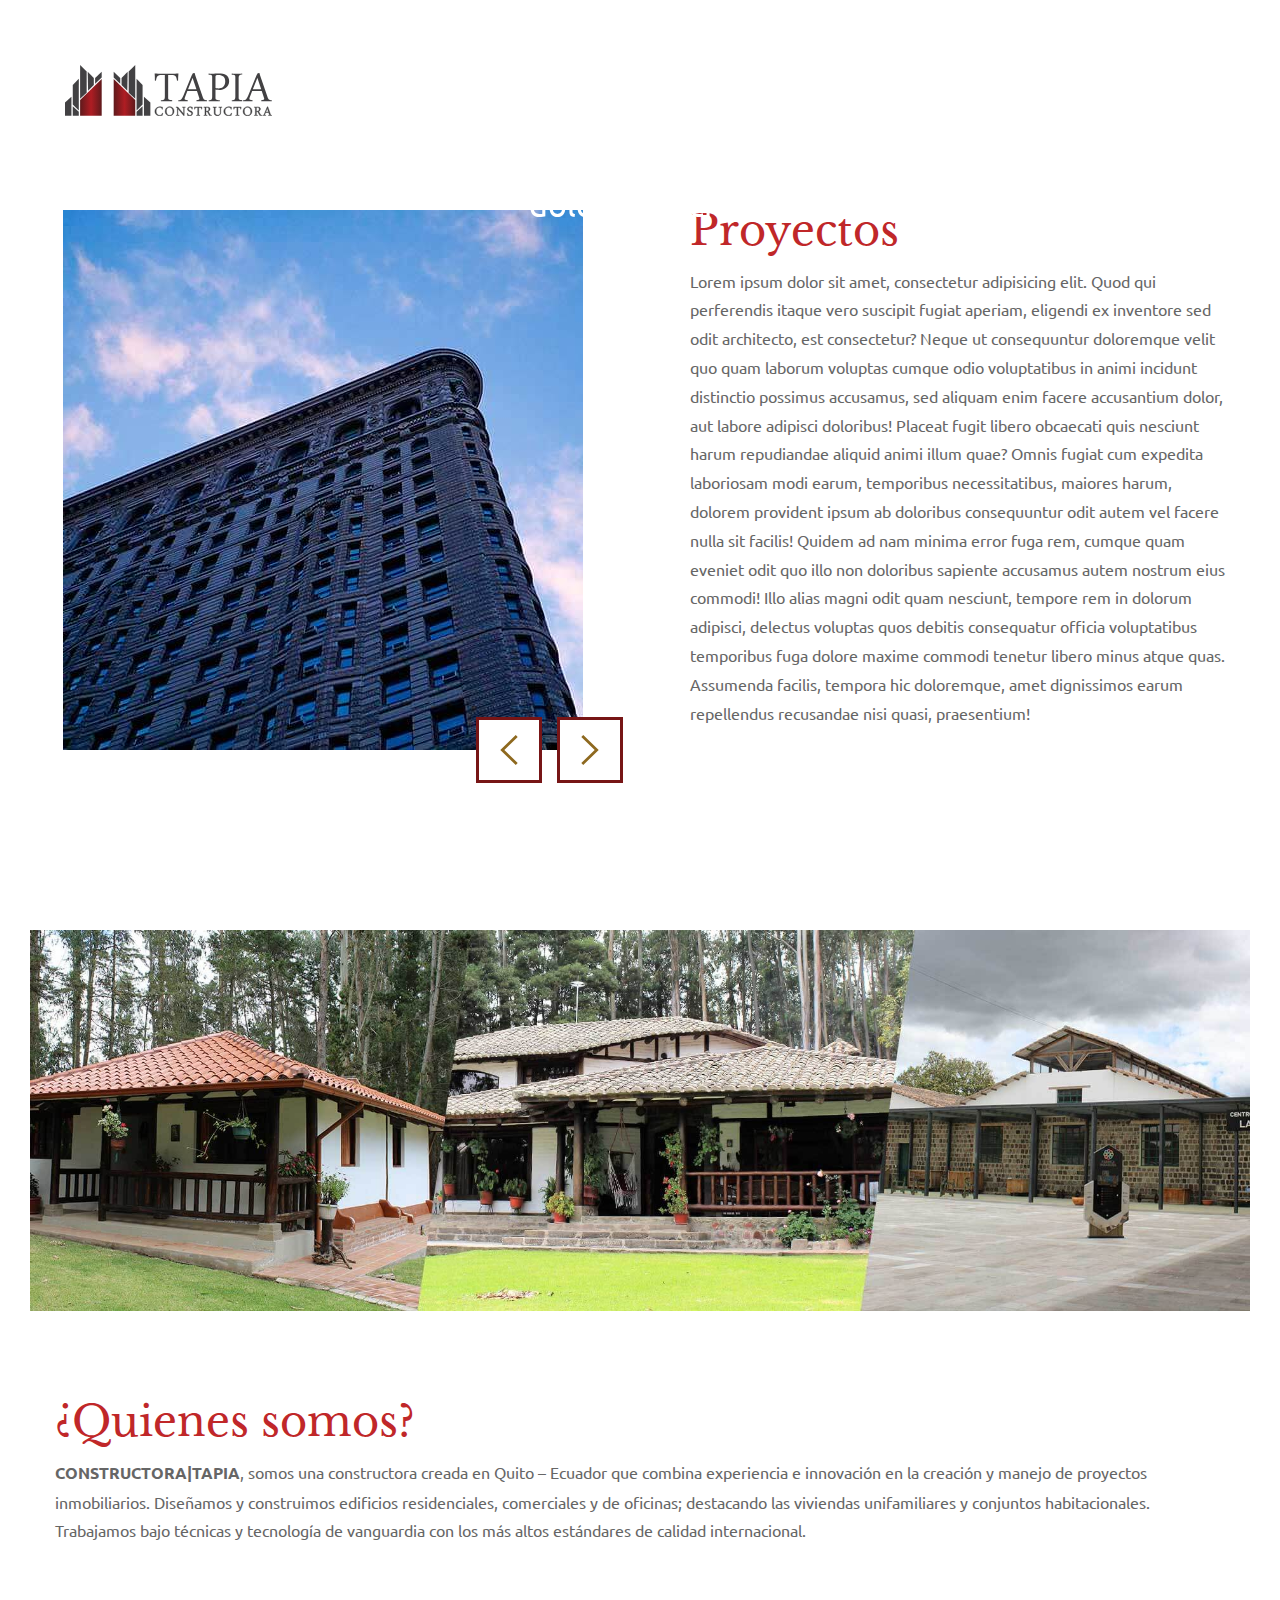
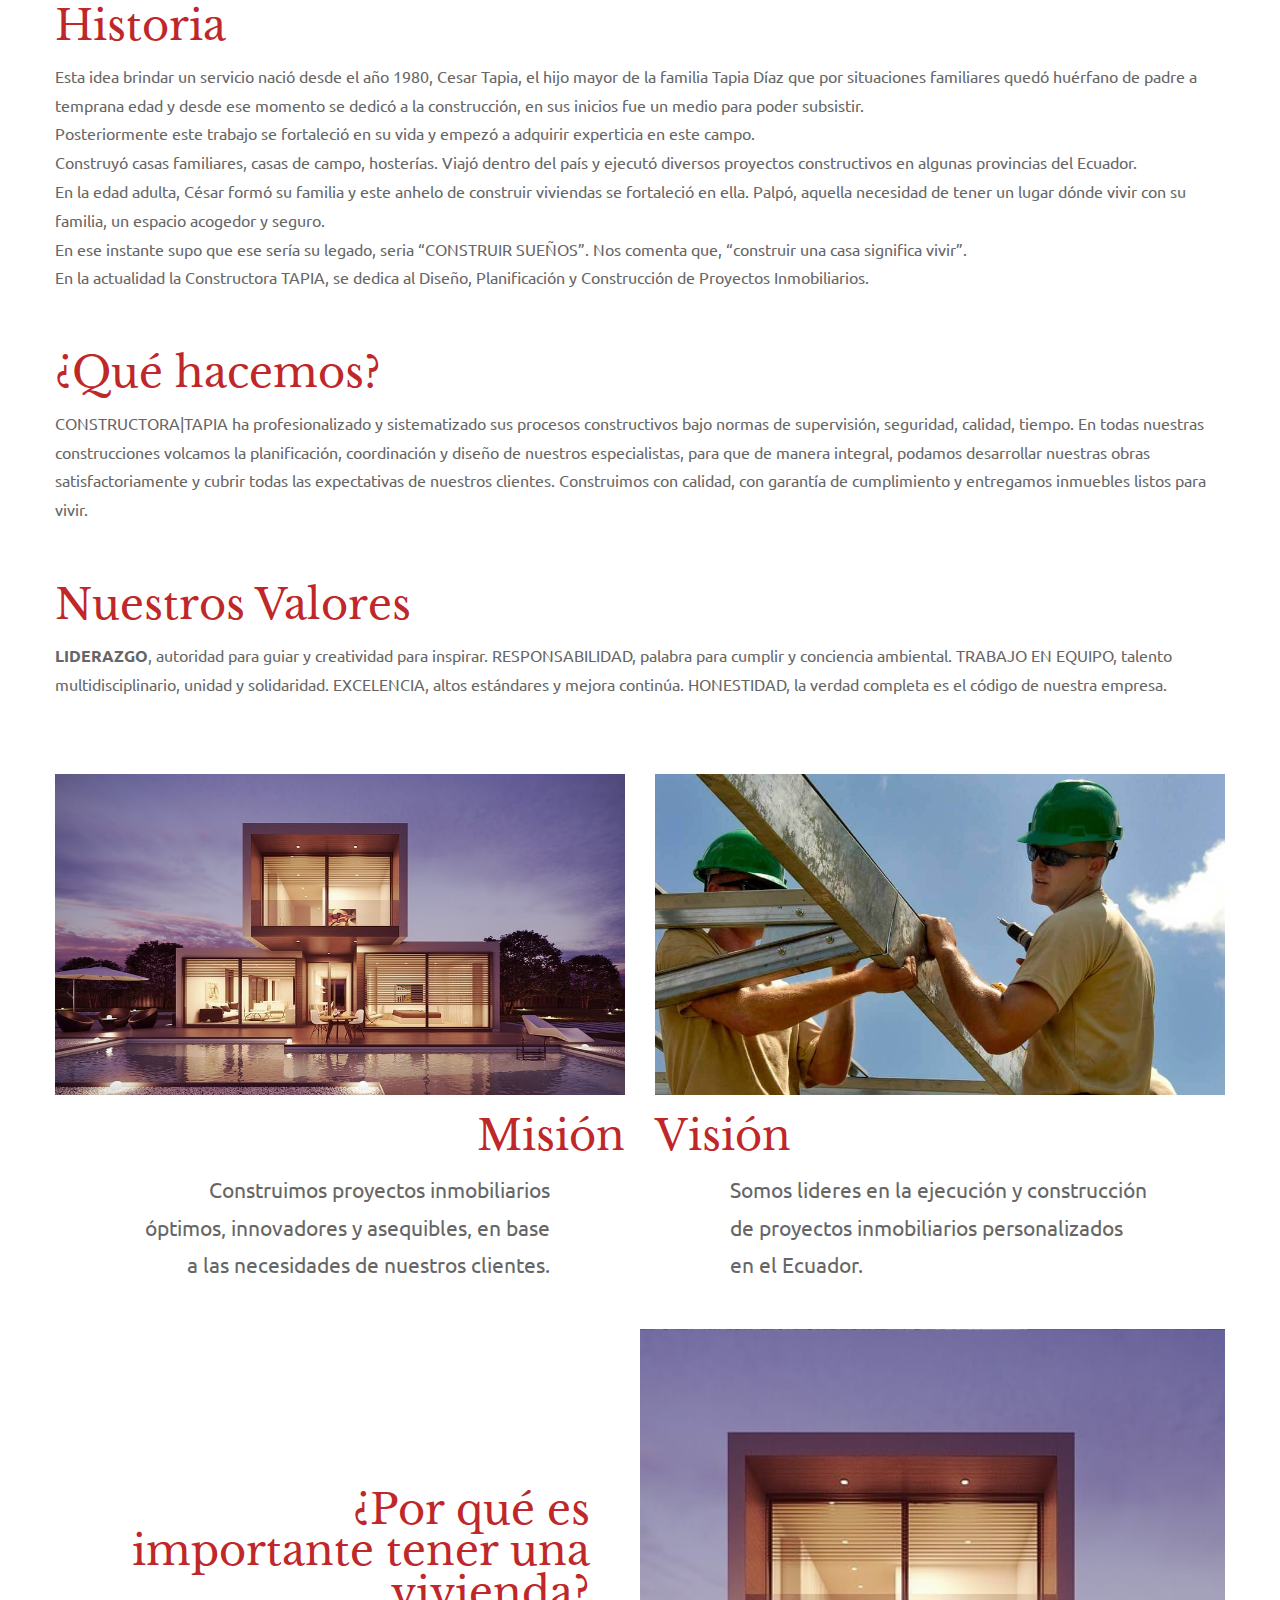
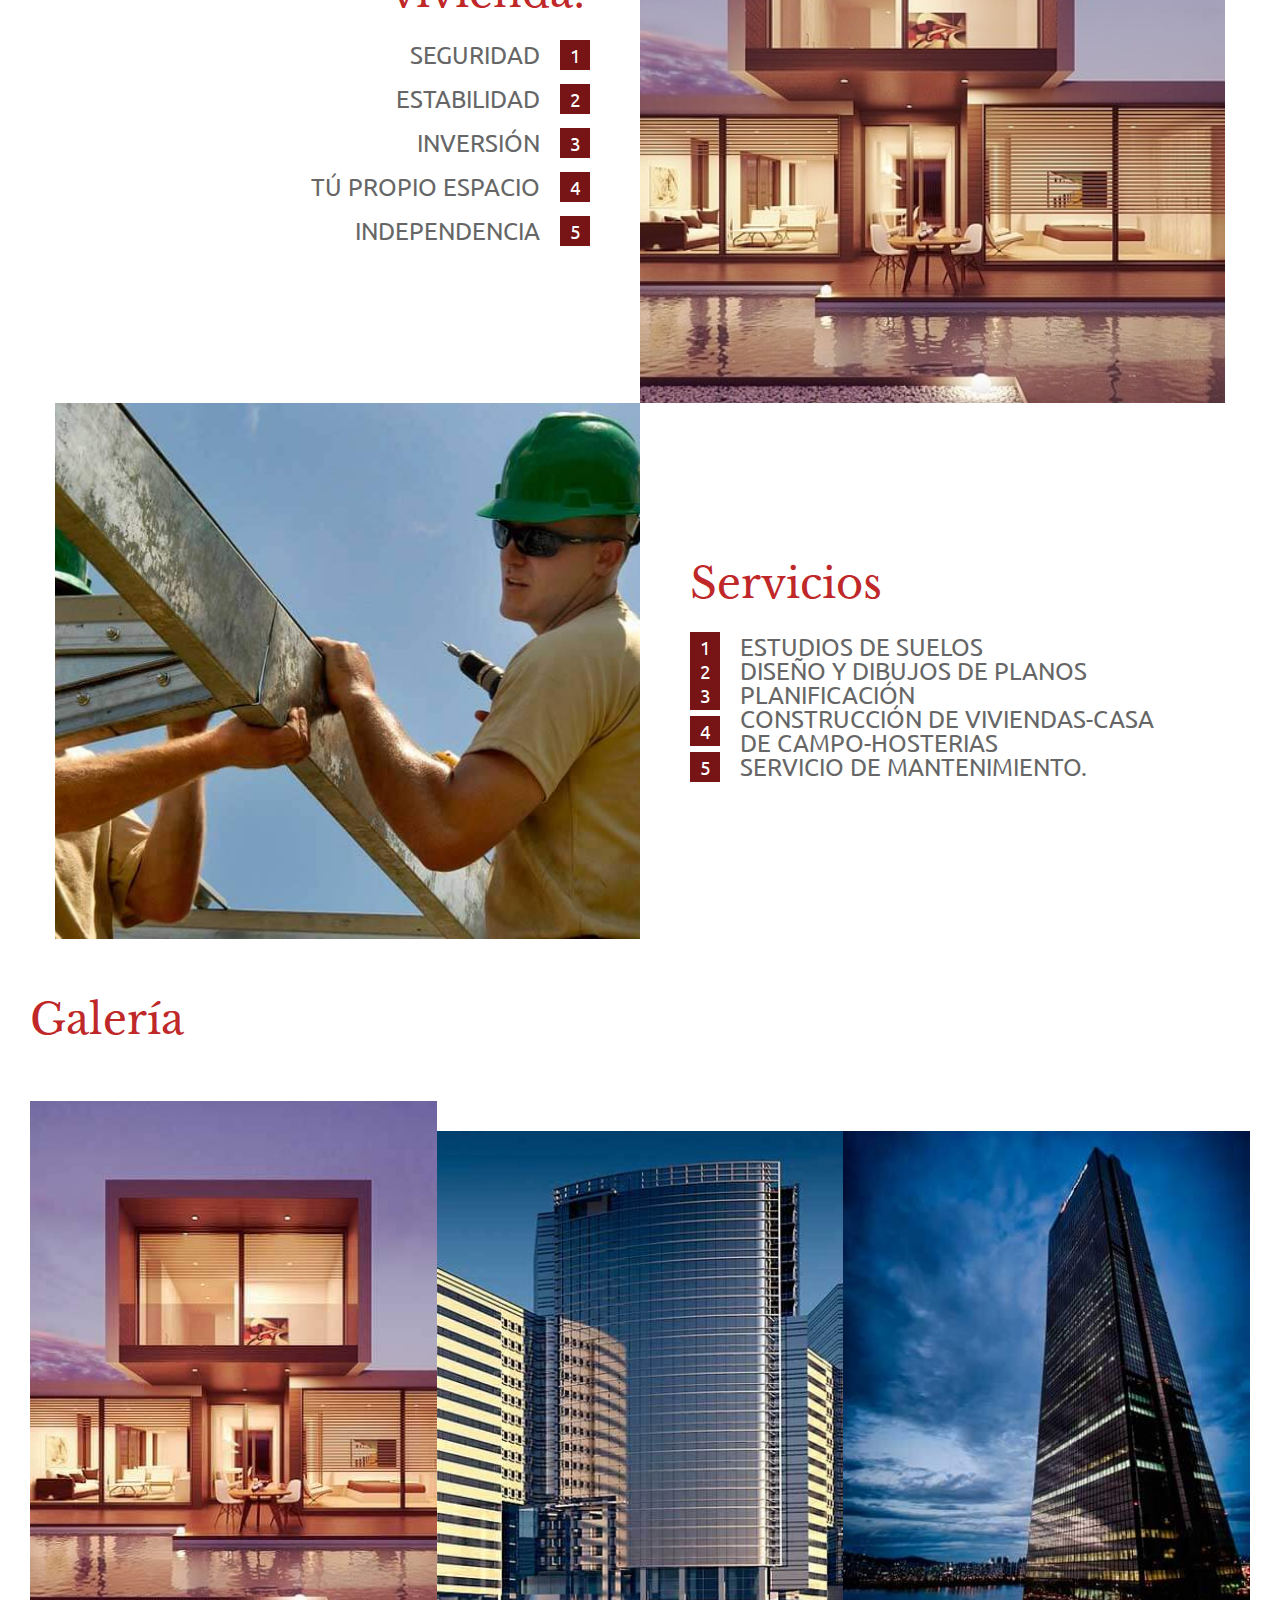
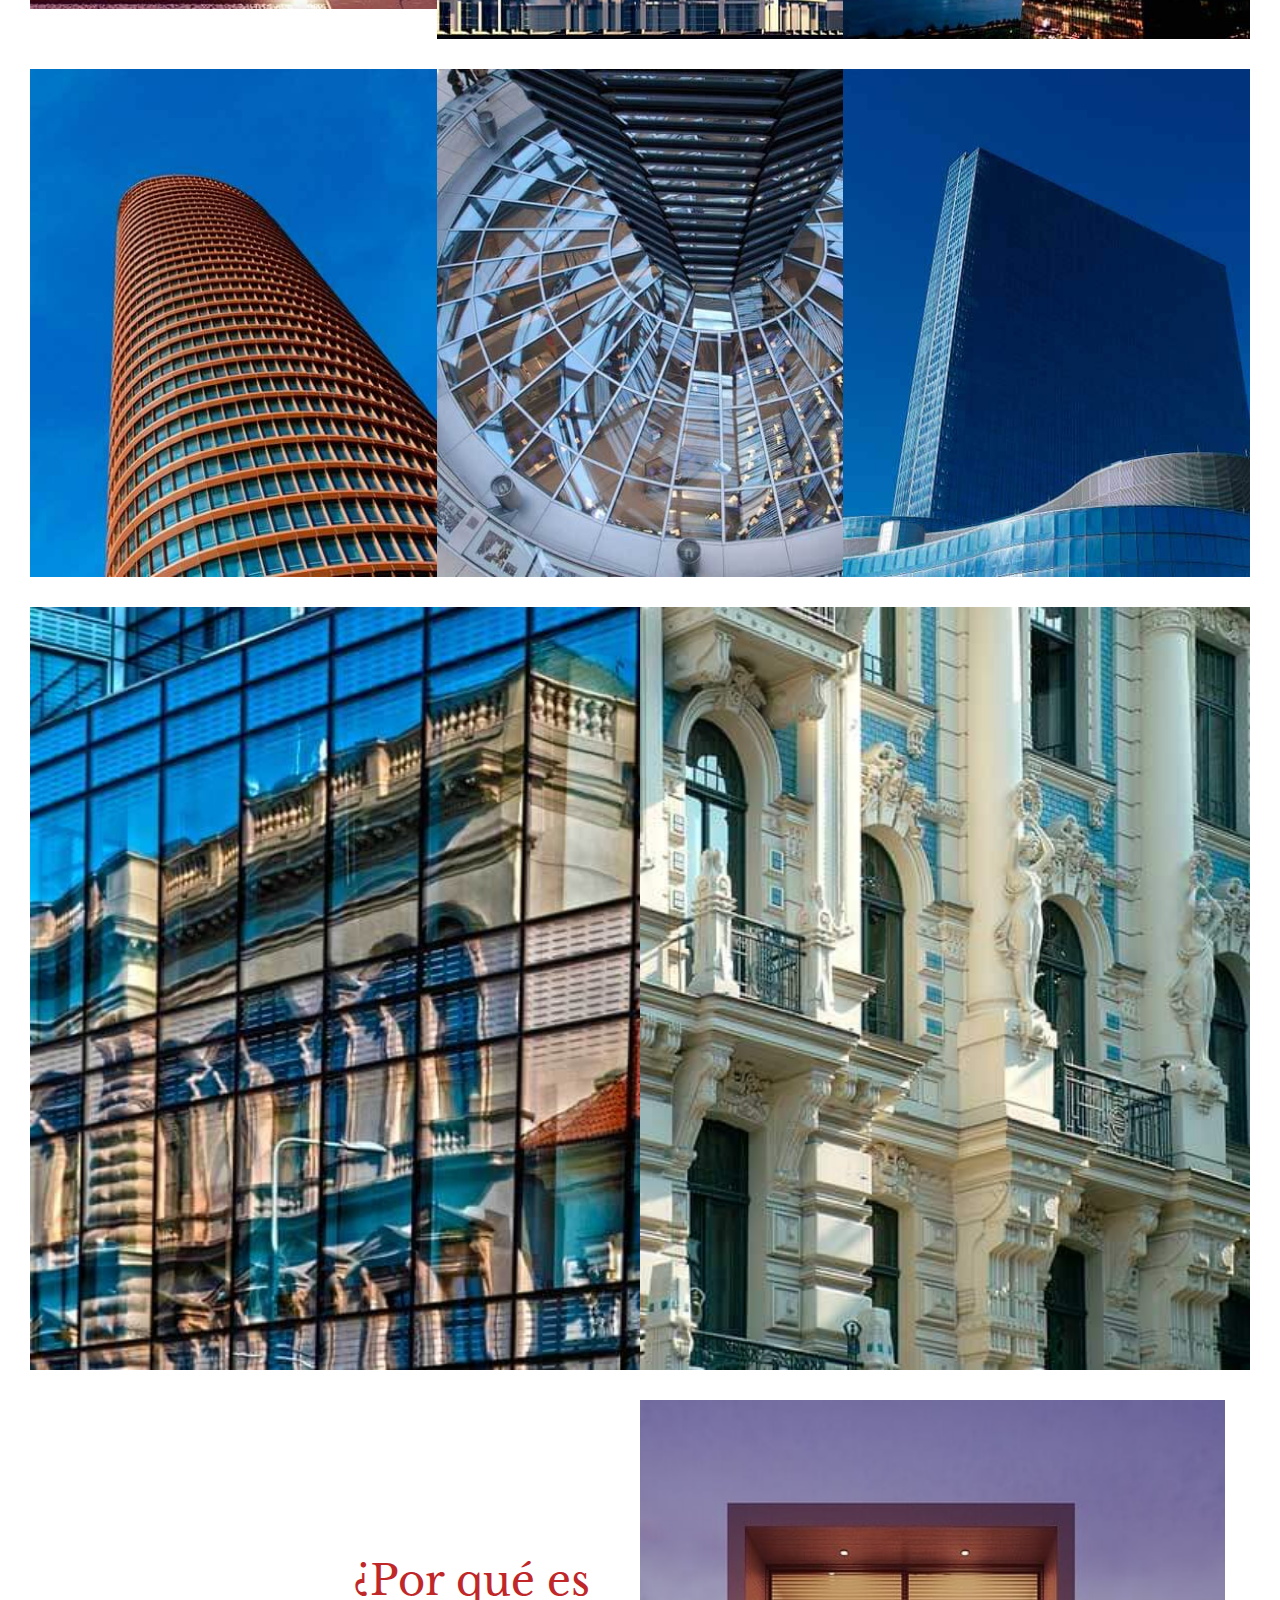
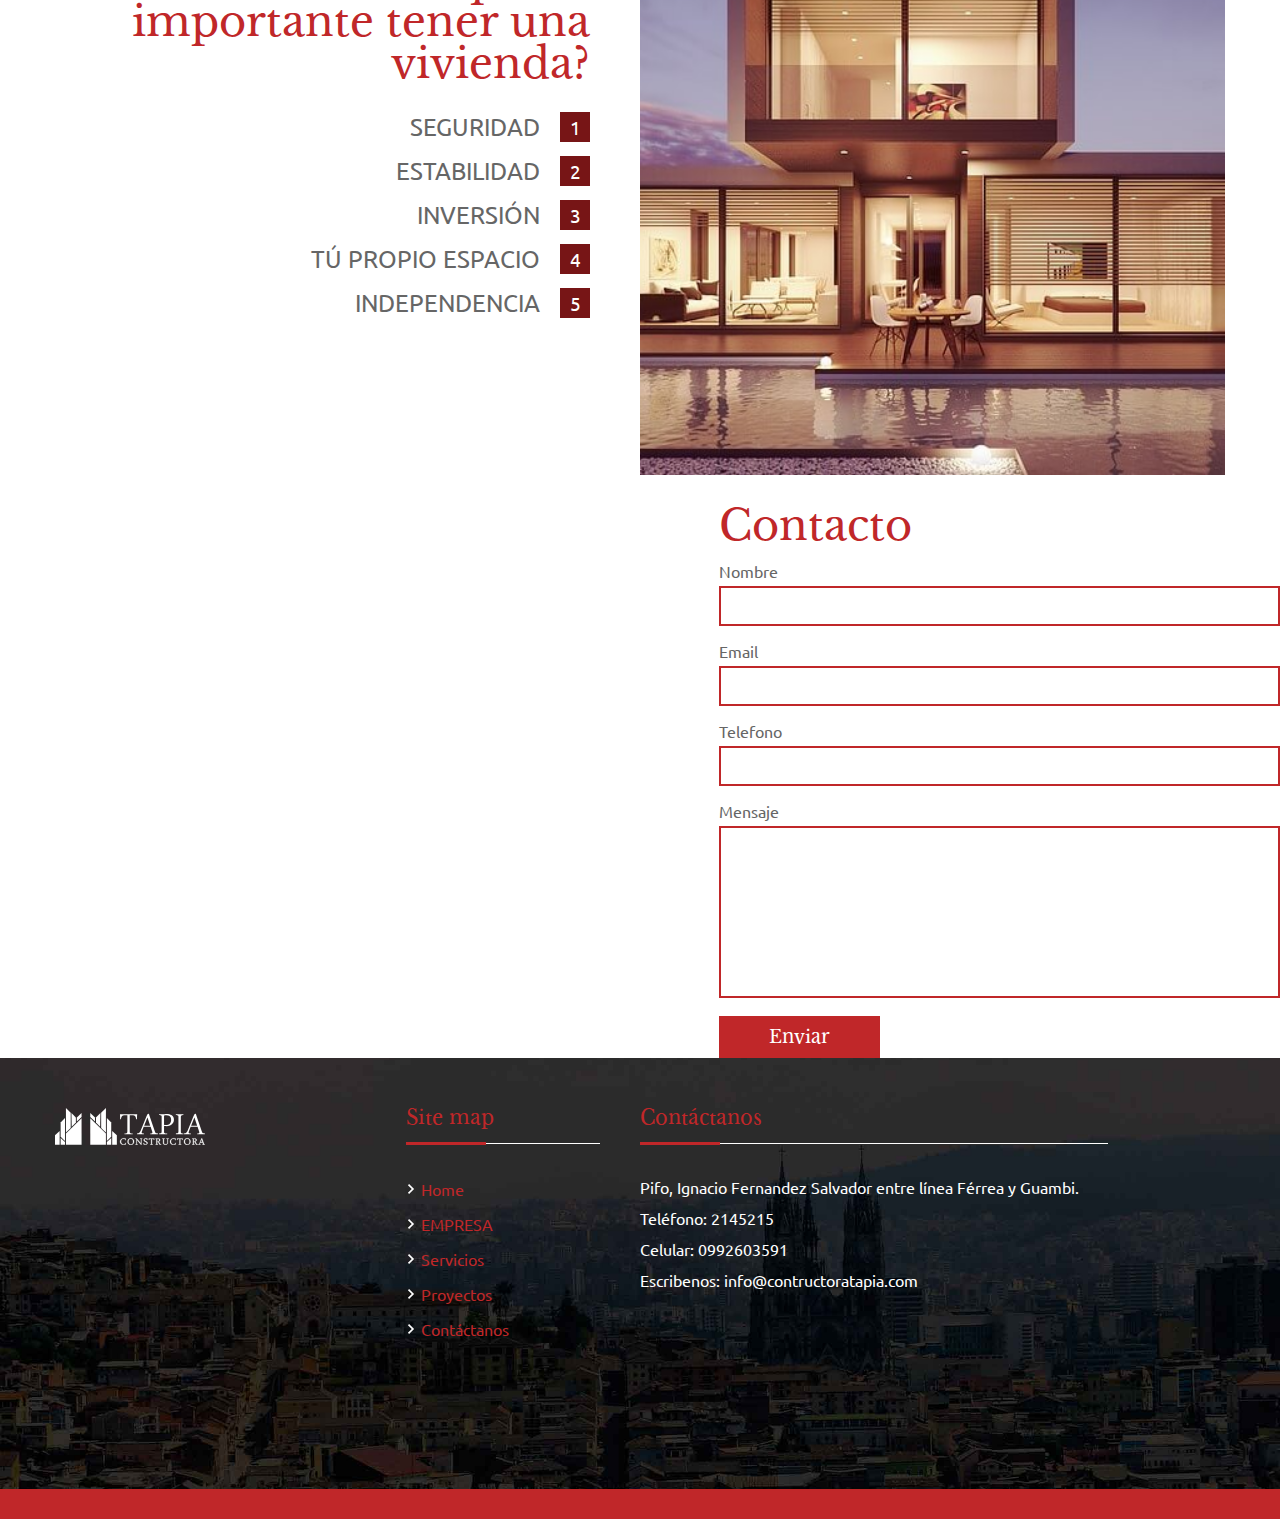
==== commit 7f2c47d3: "cambios" ====
--- a/back_index.html
+++ b/back_index.html
@@ -260,6 +260,28 @@
 			</ul>
 		</section>
 
+		<section id="vivienda">
+			<div class="container">
+				<div class="flex_cont_ doble">
+					<div class="left_">
+						<div class="list_">
+							<h2>¿Por qué es importante tener una vivienda?</h2>
+							<ul>
+								<li><p><span>1</span> SEGURIDAD</p></li>
+								<li><p><span>2</span> ESTABILIDAD</p></li>
+								<li><p><span>3</span> INVERSIÓN</p></li>
+								<li><p><span>4</span> TÚ PROPIO ESPACIO</p></li>
+								<li><p><span>5</span> INDEPENDENCIA</p></li>
+							</ul>
+						</div>
+					</div>
+					<div class="right_">
+						<div class="img_house"></div>
+					</div>
+				</div>
+			</div>
+		</section>
+
 		<section id="contacto">
 			<div class="flex_cont_ doble">
 				<div class="left_ map_">
--- a/css/main.css
+++ b/css/main.css
@@ -120,7 +120,7 @@
 background: linear-gradient(45deg,  rgba(68,29,4,1) 0%,rgba(76,56,20,1) 100%);
 filter: progid:DXImageTransform.Microsoft.gradient( startColorstr='#441d04', endColorstr='#4c3814',GradientType=1 ); */
 }
-header li.
+header li,
 .menu_stick ul li {line-height: 1em;position: relative;}
 header ul li{position: relative;}
 header li .sub_menu,
@@ -129,7 +129,8 @@
 header ul >li:hover .sub_menu,
 .menu_stick ul >li:hover .sub_menu{display: block;}
 
-header ul li.triangle > a:before{
+header ul li.triangle > a:before,
+.menu_stick ul li.triangle > a:before{
   content: "";
   display: block;
   width: 0;
@@ -142,12 +143,13 @@
   top: 50%;
   margin-top: -4px;
 }
-header ul.sub_menu li.triangle a:before{top: 25px;}
+header ul.sub_menu li.triangle a:before,
+.menu_stick ul.sub_menu li.triangle a:before{top: 25px;transform: rotate(-90deg);}
 
 header li .sub_menu >li{position: relative;display: block;}
-
+header li .sub_menu > li:hover{background:#484747;}
 header li .sub_menu ul,
-.menu_stick ul li .sub_menu ul{display: none;background:#484747;}
+.menu_stick ul li .sub_menu ul{display: none;background:#484747; position: absolute;left: 100%;width: 230px;top: 0;}
 header li .sub_menu > li:hover ul,
 .menu_stick ul li .sub_menu > li:hover ul{display: block}
 
